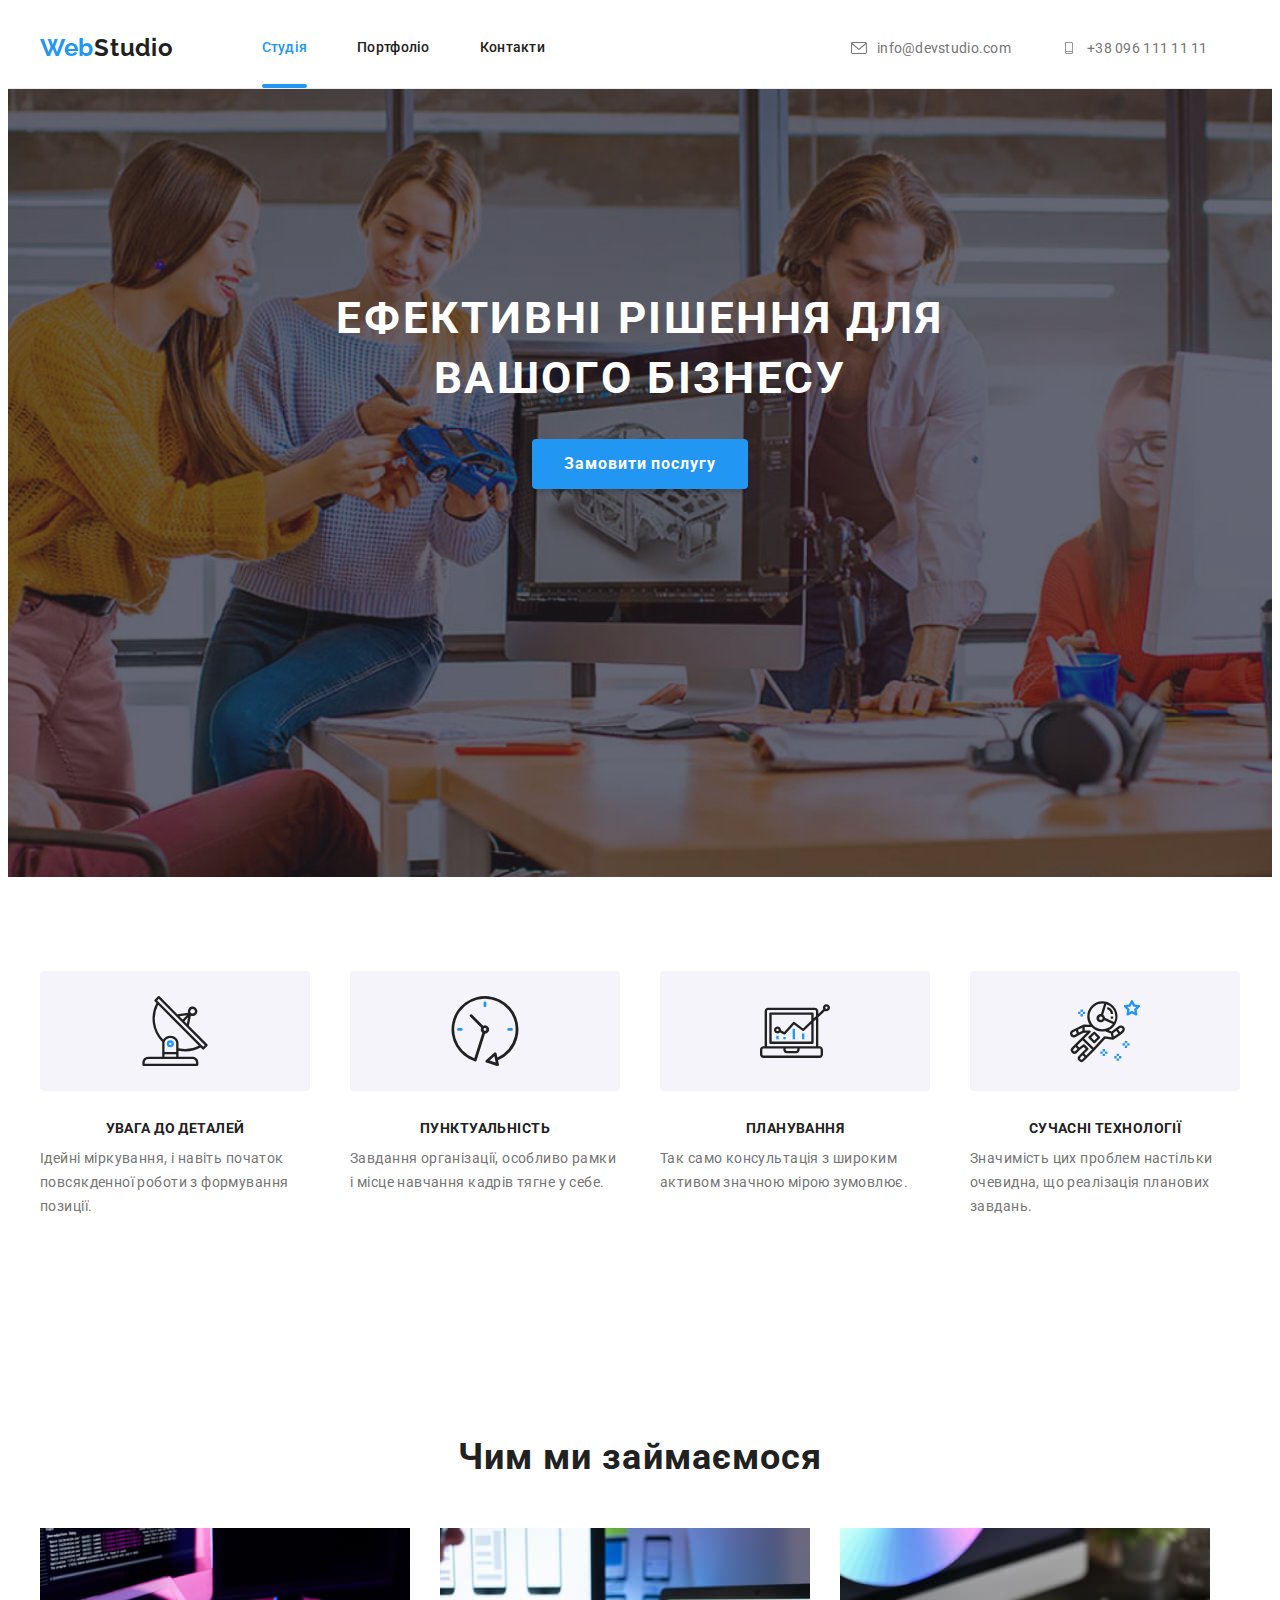
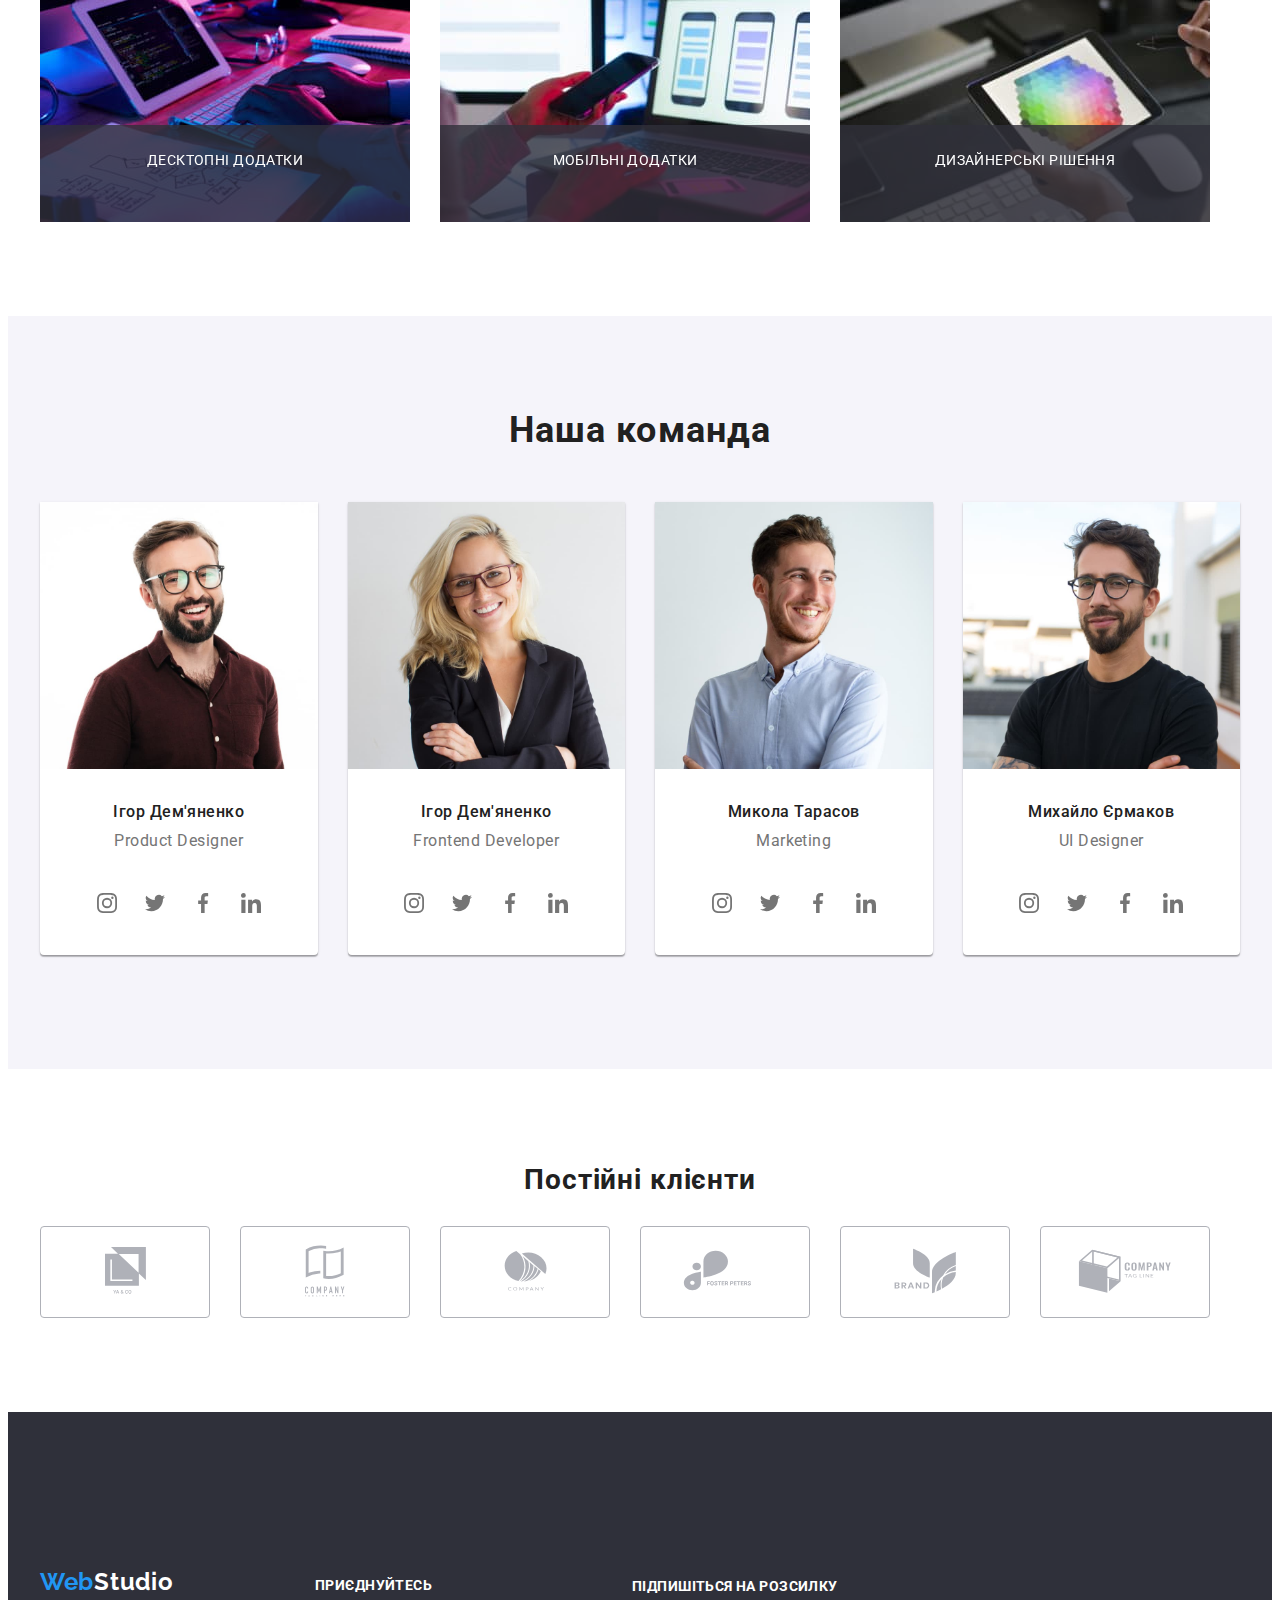
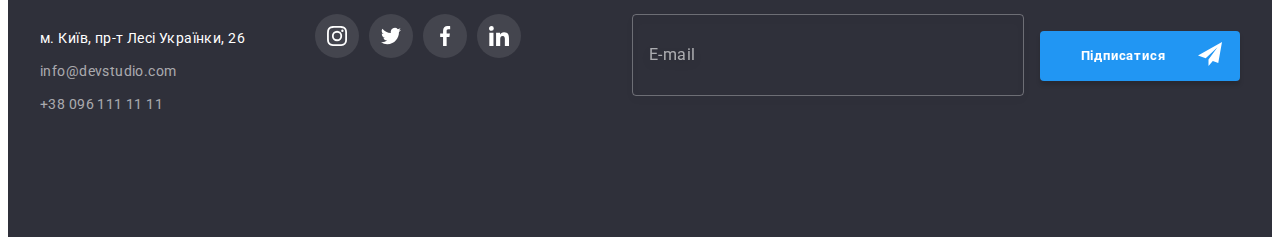
==== index.html @ 5aa911b7 "Add files via upload" ====
<!DOCTYPE html>
<html lang="uk">
  <head>
    <meta charset="UTF-8" />
    <meta http-equiv="X-UA-Compatible" content="IE=edge" />
    <meta name="viewport" content="width=device-width, initial-scale=1.0" />
    <title>WebStudio</title>
    <link
      rel="stylesheet"
      href="https://cdnjs.cloudflare.com/ajax/libs/modern-normalize/1.1.0/modern-normalize.min.css"
      integrity="sha512-wpPYUAdjBVSE4KJnH1VR1HeZfpl1ub8YT/NKx4PuQ5NmX2tKuGu6U/JRp5y+Y8XG2tV+wKQpNHVUX03MfMFn9Q=="
      crossorigin="anonymous"
      referrerpolicy="no-referrer"
    />
    <link rel="stylesheet" href="./css/main.min.css" />
    <link rel="preconnect" href="https://fonts.googleapis.com" />
    <link rel="preconnect" href="https://fonts.gstatic.com" crossorigin />
    <link
      href="https://fonts.googleapis.com/css2?family=Raleway:wght@700&family=Roboto:wght@400;500;700;900&display=swap"
      rel="stylesheet"
    />
  </head>
  <body>
    <!----------------- HEADER ----------------------->
    <header class="header">
      <nav class="container header__nav">
        <a class="header__logo logo" href="#"
          >Web<span class="header__logo--color">Studio</span></a
        >
        <button type="button" class="menu-button js-open-menu">
          <svg class="menu__icon" width="40px" height="40px">
            <use class="icon-menu" href="./images/icons.svg#icon-menu"></use>
          </svg>
        </button>
        <div class="menu-mobile js-menu-container">
          <button type="button" class="menu-button button-cross js-close-menu">
            <svg width="40px" height="40px">
              <use
                class="icon-cross"
                href="./images/icons.svg#icon-cross2"
              ></use>
            </svg>
          </button>
          <ul class="menu-mobile__list">
            <li class="menu-mobile__item">Студія</li>
            <li class="menu-mobile__item">Портфоліо</li>
            <li class="menu-mobile__item">Контакти</li>
          </ul>
          <a class="menu-mobile__link" href="tel:+380961111111"
            >+380961111111</a
          >
          <a class="menu-mobile__link" href="mailto:info@devstudio.com"
            >info@devstudio.com</a
          >
          <ul class="menu-mobile__social-list">
            <li class="menu-mobile__social-item">Instagram</li>
            <li class="menu-mobile__social-item">Twitter</li>
            <li class="menu-mobile__social-item">Facebook</li>
            <li class="menu-mobile__social-item">LinkedIn</li>
          </ul>
        </div>
        <ul class="site-nav__list list">
          <li class="site-nav__item">
            <a
              href="./index.html"
              class="site-nav__link site-nav__link--current"
              >Студія</a
            >
          </li>
          <li class="site-nav__item">
            <a href="./portfolio.html" class="site-nav__link">Портфоліо</a>
          </li>
          <li class="site-nav__item">
            <a href="./contacts.html" class="site-nav__link">Контакти</a>
          </li>
        </ul>
        <ul class="auth-nav__list list">
          <li class="auth-nav__item">
            <a class="auth-nav__link" href="mailto:info@devstudio.com">
              <svg class="auth-nav__icon" width="16px" height="12px">
                <use href="./images/icons.svg#icon-mail"></use>
              </svg>
              info@devstudio.com</a
            >
          </li>
          <li class="auth-nav__item">
            <a class="auth-nav__link" href="tel:+380961111111">
              <svg class="auth-nav__icon" width="10px" height="16px">
                <use href="./images/icons.svg#icon-phone"></use></svg
              >+38 096 111 11 11</a
            >
          </li>
        </ul>
      </nav>
    </header>
    <main>
      <!----------------- HERO ------------------------>
      <section class="hero section">
        <div class="container">
          <div>
            <h1 class="hero__title">Ефективні рішення для вашого бізнесу</h1>
            <button class="hero__button" type="button" data-modal-open>
              Замовити послугу
            </button>
          </div>
          <div class="backdrop is-hidden" data-modal>
            <div class="modal">
              <div class="topic-options">
                <h2 class="topic-options__title">
                  Заліште свої дані, ми вам передзвонимо
                </h2>
                <label class="topic-options__label">
                  Ім'я
                  <input type="text" name="name" class="topic-options__input" />
                  <svg class="topic-options__icon" width="12px" height="12px">
                    <use href="./images/icons.svg#icon-name"></use>
                  </svg>
                </label>

                <label class="topic-options__label">
                  Телефон
                  <input
                    type="text"
                    name="phone"
                    class="topic-options__input"
                  />
                  <svg class="topic-options__icon" width="13px" height="13px">
                    <use href="./images/icons.svg#icon-phone2"></use>
                  </svg>
                </label>

                <label class="topic-options__label">
                  Пошта
                  <input
                    type="text"
                    name="email"
                    class="topic-options__input"
                  />
                  <svg class="topic-options__icon" width="15px" height="12px">
                    <use href="./images/icons.svg#icon-mail2"></use>
                  </svg>
                </label>

                <label class="topic-options__label">
                  Коментар
                  <textarea
                    class="topic-options__input topic-options__textarea"
                    name="comment"
                    id="comment"
                    placeholder="Введіть текст"
                  ></textarea>
                </label>

                <label class="checkbox__label">
                  <input
                    class="checkbox__input"
                    type="checkbox"
                    name="checkbox"
                  />
                  <span class="checkbox__icon"></span>
                  Погоджуюсь з розсилкою та приймаю
                  <a class="checkbox__link" href="#">Умови договору</a></label
                >
                <div class="topic-options__button">
                  <button type="submit" class="topic-options__send">
                    Відправити
                  </button>
                </div>
              </div>
              <button class="topic-options__close-btn" data-modal-close>
                <svg
                  class="topic-options__icon-close"
                  width="11px"
                  height="11px"
                >
                  <use href="./images/icons.svg#icon-cross"></use>
                </svg>
              </button>
            </div>
          </div>
        </div>
      </section>

      <!----------------- FEATURES ----------------------->
      <section class="features section">
        <div class="container">
          <h2 class="features__title--hidden">особливості</h2>

          <ul class="features__list">
            <li class="features__item">
              <div class="features__icon">
                <svg width="70px" height="70px">
                  <use href="./images/icons.svg#icon-antenna"></use>
                </svg>
              </div>
              <h3 class="features__title">УВАГА ДО ДЕТАЛЕЙ</h3>
              <p class="features__text">
                Ідейні міркування, і навіть початок повсякденної роботи з
                формування позиції.
              </p>
            </li>
            <li class="features__item">
              <div class="features__icon">
                <svg width="70px" height="70px">
                  <use href="./images/icons.svg#icon-clock"></use>
                </svg>
              </div>
              <h3 class="features__title">ПУНКТУАЛЬНІСТЬ</h3>
              <p class="features__text">
                Завдання організації, особливо рамки і місце навчання кадрів
                тягне у себе.
              </p>
            </li>
            <li class="features__item">
              <div class="features__icon">
                <svg width="70px" height="70px">
                  <use href="./images/icons.svg#icon-diagram"></use>
                </svg>
              </div>
              <h3 class="features__title">ПЛАНУВАННЯ</h3>
              <p class="features__text">
                Так само консультація з широким активом значною мірою зумовлює.
              </p>
            </li>
            <li class="features__item">
              <div class="features__icon">
                <svg width="70px" height="70px">
                  <use href="./images/icons.svg#icon-astronaut"></use>
                </svg>
              </div>
              <h3 class="features__title">СУЧАСНІ ТЕХНОЛОГІЇ</h3>
              <p class="features__text">
                Значимість цих проблем настільки очевидна, що реалізація
                планових завдань.
              </p>
            </li>
          </ul>
        </div>
      </section>

      <!----------------- WHAT WE DO --------------------->
      <section class="work section">
        <div class="container">
          <h2 class="work__title">Чим ми займаємося</h2>
          <ul class="work__list">
            <li class="work__item">
              <img src="./images/box_1.jpg" alt="планшет" width="370" />
              <p class="work__text">Десктопні додатки</p>
            </li>
            <li class="work__item">
              <img src="./images/box_2.jpg" alt="ноутбук" width="370" />
              <p class="work__text">Мобільні додатки</p>
            </li>
            <li class="work__item">
              <img src="./images/box_3.jpg" alt="айпад" width="370" />
              <p class="work__text">Дизайнерські рішення</p>
            </li>
          </ul>
        </div>
      </section>

      <!----------------- OUR TEAM ----------------------->
      <section class="team section">
        <div class="container">
          <h2 class="team__title">Наша команда</h2>
          <ul class="team__list">
            <li class="team__item">
              <img src="./images/img_1.jpg" alt="чоловік" width="270" />
              <h3 class="team__name">Ігор Дем'яненко</h3>
              <p class="team__profession">Product Designer</p>
              <div class="social-link">
                <button class="social-link__button">
                  <svg class="social-link__icon">
                    <use href="./images/icons.svg#icon-instagram"></use>
                  </svg>
                </button>
                <button class="social-link__button">
                  <svg class="social-link__icon">
                    <use href="./images/icons.svg#icon-twitter"></use>
                  </svg>
                </button>
                <button class="social-link__button">
                  <svg class="social-link__icon">
                    <use href="./images/icons.svg#icon-facebook"></use>
                  </svg>
                </button>
                <button class="social-link__button">
                  <svg class="social-link__icon">
                    <use href="./images/icons.svg#icon-linkedin"></use>
                  </svg>
                </button>
              </div>
            </li>
            <li class="team__item">
              <img src="./images/img_2.jpg" alt="жінка" width="270" />
              <h3 class="team__name">Ігор Дем'яненко</h3>
              <p class="team__profession">Frontend Developer</p>
              <div>
                <button class="social-link__button">
                  <svg class="social-link__icon">
                    <use href="./images/icons.svg#icon-instagram"></use>
                  </svg>
                </button>
                <button class="social-link__button">
                  <svg class="social-link__icon">
                    <use href="./images/icons.svg#icon-twitter"></use>
                  </svg>
                </button>
                <button class="social-link__button">
                  <svg class="social-link__icon">
                    <use href="./images/icons.svg#icon-facebook"></use>
                  </svg>
                </button>
                <button class="social-link__button">
                  <svg class="social-link__icon">
                    <use href="./images/icons.svg#icon-linkedin"></use>
                  </svg>
                </button>
              </div>
            </li>
            <li class="team__item">
              <img src="./images/img_3.jpg" alt="чоловік" width="270" />
              <h3 class="team__name">Микола Тарасов</h3>
              <p class="team__profession">Marketing</p>
              <div>
                <button class="social-link__button">
                  <svg class="social-link__icon">
                    <use href="./images/icons.svg#icon-instagram"></use>
                  </svg>
                </button>
                <button class="social-link__button">
                  <svg class="social-link__icon">
                    <use href="./images/icons.svg#icon-twitter"></use>
                  </svg>
                </button>
                <button class="social-link__button">
                  <svg class="social-link__icon">
                    <use href="./images/icons.svg#icon-facebook"></use>
                  </svg>
                </button>
                <button class="social-link__button">
                  <svg class="social-link__icon">
                    <use href="./images/icons.svg#icon-linkedin"></use>
                  </svg>
                </button>
              </div>
            </li>
            <li class="team__item">
              <img src="./images/img_4.jpg" alt="чоловік" width="270" />
              <h3 class="team__name">Михайло Єрмаков</h3>
              <p class="team__profession">UI Designer</p>
              <div>
                <button class="social-link__button">
                  <svg class="social-link__icon">
                    <use href="./images/icons.svg#icon-instagram"></use>
                  </svg>
                </button>
                <button class="social-link__button">
                  <svg class="social-link__icon">
                    <use href="./images/icons.svg#icon-twitter"></use>
                  </svg>
                </button>
                <button class="social-link__button">
                  <svg class="social-link__icon">
                    <use href="./images/icons.svg#icon-facebook"></use>
                  </svg>
                </button>
                <button class="social-link__button">
                  <svg class="social-link__icon">
                    <use href="./images/icons.svg#icon-linkedin"></use>
                  </svg>
                </button>
              </div>
            </li>
          </ul>
        </div>
      </section>

      <!----------------- CLIENTS ----------------------->

      <section class="clients section">
        <div class="container">
          <h2 class="clients__title">Постійні клієнти</h2>
          <ul class="clients__list">
            <li class="clients__item">
              <button class="clients__button">
                <svg width="41" height="47">
                  <use href="./images/icons.svg#icon-client-1"></use>
                </svg>
              </button>
            </li>
            <li class="clients__item">
              <button class="clients__button">
                <svg class="icon" width="40px" height="52px">
                  <use href="./images/icons.svg#icon-client-2"></use>
                </svg>
              </button>
            </li>
            <li class="clients__item">
              <button class="clients__button">
                <svg class="icon" width="43px" height="41px">
                  <use href="./images/icons.svg#icon-client-3"></use>
                </svg>
              </button>
            </li>
            <li class="clients__item">
              <button class="clients__button">
                <svg class="icon" width="85px" height="41px">
                  <use href="./images/icons.svg#icon-client-4"></use>
                </svg>
              </button>
            </li>
            <li class="clients__item">
              <button class="clients__button">
                <svg class="icon" width="63px" height="46px">
                  <use href="./images/icons.svg#icon-client-5"></use>
                </svg>
              </button>
            </li>
            <li class="clients__item">
              <button class="clients__button">
                <svg class="icon" width="94px" height="44px">
                  <use href="./images/icons.svg#icon-client-6"></use>
                </svg>
              </button>
            </li>
          </ul>
        </div>
      </section>
    </main>
    <!----------------- FOOTER ----------------------->

    <footer class="footer">
      <div class="section container footer">
        <div class="footer__tablet">
          <div class="footer__contact">
            <a href="./index.html" class="footer__logo logo"
              >Web<span class="footer__logo--color">Studio</span></a
            >
            <address>
              <ul class="contact__list">
                <li class="contact__item">
                  <a
                    class="contact__link"
                    href="https://goo.gl/maps/86U5GBCqMfjBJhed8"
                    target="_blank"
                    rel="noopener noreferrer nofollow"
                    >м. Київ, пр-т Лесі Українки, 26</a
                  >
                </li>
                <li class="contact__item">
                  <a
                    class="contact__link contact__link--color"
                    href="mailto:info@devstudio.com"
                    >info@devstudio.com</a
                  >
                </li>
                <li class="contact__item">
                  <a
                    class="contact__link contact__link--color"
                    href="tel:+380961111111"
                    >+38 096 111 11 11</a
                  >
                </li>
              </ul>
            </address>
          </div>
          <div class="social">
            <h3 class="social__title">приєднуйтесь</h3>
            <ul class="social__list">
              <li class="social__item">
                <button class="social__button">
                  <svg class="social__icon" width="20px" height="20px">
                    <use href="./images/icons.svg#icon-instagram"></use>
                  </svg>
                </button>
              </li>
              <li class="social__item">
                <button class="social__button">
                  <svg class="social__icon" width="20px" height="20px">
                    <use href="./images/icons.svg#icon-twitter"></use>
                  </svg>
                </button>
              </li>
              <li class="social__item">
                <button class="social__button">
                  <svg class="social__icon" width="20px" height="20px">
                    <use href="./images/icons.svg#icon-facebook"></use>
                  </svg>
                </button>
              </li>
              <li class="social__item">
                <button class="social__button">
                  <svg class="social__icon" width="20px" height="20px">
                    <use href="./images/icons.svg#icon-linkedin"></use>
                  </svg>
                </button>
              </li>
            </ul>
          </div>
        </div>
        <div class="mailing">
          <h3 class="mailing__title">підпишіться на розсилку</h3>
          <input class="mailing__email" type="email" placeholder="E-mail" />
          <span class="mailing__span">
            <button class="mailing__button" type="submit">Підписатися</button>
            <svg class="mailing__icon" width="24px" height="24px">
              <use href="./images/icons.svg#icon-telegram"></use>
            </svg>
          </span>
        </div>
      </div>
    </footer>
    <script src="./js/modal.js"></script>
    <script src="./js/menu.js"></script>
  </body>
</html>
---- css/main.min.css ----
p,h1,h2,h3,h4,h5,h6{margin:0}ul{margin:0;padding:0;font-style:normal}button{cursor:pointer}body{font-family:"Raleway","Roboto";font-style:normal}a{color:var(--primary-color);text-decoration:none}li{list-style:none}img{width:100%}.container{padding-left:15px;padding-right:15px;margin-left:auto;margin-right:auto}@media screen and (min-width: 480px){.container{width:480px}}@media screen and (min-width: 768px){.container{width:768px}}@media screen and (min-width: 1200px){.container{width:1200px}}.section{padding-top:60px;padding-bottom:60px}@media screen and (min-width: 1200px){.section{padding-top:94px;padding-bottom:94px}}.header{border-bottom:1px solid #ececec}.header__nav{display:flex;align-items:center;justify-content:space-between}.menu-mobile{display:none}.menu-mobile.is-open{display:block;position:absolute;background-color:#fff;top:0;left:0;width:100%;height:796px;padding-top:48px;padding-left:40px}.menu-button{border:0;background-color:#fff}.menu-button:hover,.menu-button:focus{fill:#2196f3}.menu-mobile__list{margin-bottom:302px}.menu-mobile__item{font-family:"Roboto";font-style:normal;font-weight:500;font-size:40px;line-height:47px;margin-bottom:32px;letter-spacing:.02em}.menu-mobile__item:hover,.menu-mobile__item:focus{color:#2196f3}.menu-mobile__link{display:block;font-family:"Roboto";font-style:normal;font-weight:500;font-size:34px;line-height:1.1764705882;letter-spacing:.02em;color:#757575;margin-bottom:32px}.menu-mobile__link:hover,.menu-mobile__link:focus{color:#2196f3}.menu-mobile__social-list{display:flex;justify-content:space-between}.menu-mobile__social-item{font-family:"Roboto";font-style:normal;font-weight:500;font-size:18px;line-height:22px;letter-spacing:.02em;color:#2196f3;padding:10px;border-right:1px solid rgba(33,33,33,.2)}.button-cross{position:absolute;top:20px;right:0}@media screen and (min-width: 768px){.menu-button{display:none}}.logo{margin:0;font-family:"Raleway",sans-serif;font-weight:700;font-size:26px;line-height:1.19;letter-spacing:.03em;color:#2196f3}.header__logo--color{color:#212121}@media screen and (min-width: 768px){.logo{font-size:24px}}.list{display:none}@media screen and (min-width: 768px){.list{display:flex}.site-nav__list{margin-left:88px;margin-right:96px}.site-nav__item{position:relative;font-family:"Roboto",sans-serif;font-weight:500;font-size:14px;line-height:1.14;letter-spacing:.02em;margin-right:50px;padding:32px 0;color:#212121}.site-nav__item:last-child{margin-right:0}.site-nav__link{fill:#757575;transition:color 250ms cubic-bezier(0.4, 0, 0.2, 1),fill 250ms cubic-bezier(0.4, 0, 0.2, 1)}.site-nav__link:hover,.site-nav__link:focus{color:#2196f3;fill:#2196f3}.site-nav__link::after{position:absolute;content:"";bottom:0;left:0;width:100%;height:4px;background:#2196f3;border-radius:2px;transform:scaleX(0);transition:transform 250ms cubic-bezier(0.4, 0, 0.2, 1)}.site-nav__link:hover::after{transform:scaleX(1)}.site-nav__link--current{color:#2196f3}.site-nav__link--current::after{transform:scaleX(1)}}@media screen and (min-width: 1200px){.list{display:flex}.site-nav__item{position:relative;font-family:"Roboto",sans-serif;font-weight:500;font-size:14px;line-height:1.14;letter-spacing:.02em;margin-right:50px;padding:32px 0;color:#212121}.site-nav__item:last-child{margin-right:0}.site-nav__link{fill:#757575;transition:color 250ms cubic-bezier(0.4, 0, 0.2, 1),fill 250ms cubic-bezier(0.4, 0, 0.2, 1)}.site-nav__link:hover,.site-nav__link:focus{color:#2196f3;fill:#2196f3}.site-nav__link::after{position:absolute;content:"";bottom:0;left:0;width:100%;height:4px;background:#2196f3;border-radius:2px;transform:scaleX(0);transition:transform 250ms cubic-bezier(0.4, 0, 0.2, 1)}.site-nav__link:hover::after{transform:scaleX(1)}.site-nav__link--current{color:#2196f3}.site-nav__link--current::after{transform:scaleX(1)}}@media screen and (min-width: 768px){.auth-nav__list{display:block}.auth-nav__link{display:flex;align-items:center;width:100%;font-family:"Roboto",sans-serif;font-size:12px;line-height:16px;letter-spacing:.02em;color:#757575;margin-right:50px;fill:#757575}.auth-nav__link:hover,.auth-nav__link:focus{color:#2196f3;fill:#2196f3;transition:color 250ms cubic-bezier(0.4, 0, 0.2, 1),fill 250ms cubic-bezier(0.4, 0, 0.2, 1)}.auth-nav__icon{width:16px;height:12px;margin-right:10px}}@media screen and (min-width: 1200px){.auth-nav__list{display:flex;margin-left:210px}.auth-nav__link{display:flex;align-items:center;width:100%;font-family:"Roboto",sans-serif;font-size:14px;line-height:16px;letter-spacing:.02em;color:#757575;margin-right:50px;fill:#757575}.auth-nav__link:hover,.auth-nav__link:focus{color:#2196f3;fill:#2196f3;transition:color 250ms cubic-bezier(0.4, 0, 0.2, 1),fill 250ms cubic-bezier(0.4, 0, 0.2, 1)}.auth-nav__icon{width:16px;height:12px;margin-right:10px}}.hero{width:100%;background-repeat:no-repeat;background-size:cover;text-align:center;background-image:linear-gradient(to right, rgba(47, 48, 58, 0.4), rgba(47, 48, 58, 0.4)),url("/images/bcg-mob.jpg")}@media screen and (min-width: 768px){.hero{background-image:linear-gradient(to right, rgba(47, 48, 58, 0.4), rgba(47, 48, 58, 0.4)),url("/images/bcg-tablet.jpg")}}.hero__title{width:360px;font-family:"Roboto",sans-serif;font-size:26px;line-height:1.6153846154;letter-spacing:.06em;text-transform:uppercase;margin:0 auto;padding-top:118px;color:#fff;text-align:center}.hero__button{font-family:"Roboto",sans-serif;font-weight:700;font-size:16px;line-height:1.875;letter-spacing:.06em;border:none;border-radius:4px;padding:10px 24px;margin-top:30px;background-color:#2196f3;color:#fff;box-shadow:0px 4px 4px rgba(0,0,0,.15);cursor:pointer;transition:background-color 250ms var(--timing-function)}.hero__button:hover,.hero__button:focus{background-color:#188ce8}@media screen and (min-width: 1200px){.hero{height:600px;color:#fff;text-align:center;background-repeat:no-repeat;background-position:center;background-image:linear-gradient(to right, rgba(47, 48, 58, 0.4), rgba(47, 48, 58, 0.4)),url("../images/background-img.jpg")}.hero__title{width:696px;font-family:"Roboto",sans-serif;font-size:44px;line-height:1.36;padding-top:106px}.hero__button{font-family:"Roboto",sans-serif;font-weight:700;font-size:16px;line-height:1.87;letter-spacing:.06em;border:none;border-radius:4px;padding:10px 32px;margin-top:30px;background-color:#2196f3;color:#fff;box-shadow:0px 4px 4px rgba(0,0,0,.15);cursor:pointer;transition:background-color 250ms var(--timing-function)}.hero__button:hover,.hero__button:focus{background-color:#188ce8}}.backdrop{display:block;position:fixed;top:0;left:0;width:100%;height:100%;background-color:rgba(0,0,0,.2);opacity:1;transition:opacity 1200ms cubic-bezier(0.4, 0, 0.2, 1)}.backdrop.is-hidden{opacity:0;pointer-events:none}.backdrop.is-hidden .modal{transform:translate(-50%, -50%) scale(0.3)}@media screen and (min-width: 1200px){.backdrop{display:block;position:fixed;top:0;left:0;width:100%;height:100%;background-color:rgba(0,0,0,.2);opacity:1;transition:opacity 1200ms cubic-bezier(0.4, 0, 0.2, 1)}.backdrop.is-hidden{opacity:0;pointer-events:none}.backdrop.is-hidden .modal{transform:translate(-50%, -50%) scale(0.3)}}.modal{position:absolute;top:50%;left:50%;width:450px;padding:40px;background-color:#fff;transform:translate(-50%, -50%) scale(1) rotate(360deg);transition:transform 1200ms cubic-bezier(0.4, 0, 0.2, 1)}.topic-options{display:flex;flex-direction:column}.topic-options__title{font-family:"Roboto";font-weight:700;font-size:20px;line-height:23px;text-align:center;letter-spacing:.03em;color:#212121;margin-bottom:12px}.topic-options__label{position:relative;width:100%;text-align:left;font-family:"Roboto";font-weight:400;font-size:12px;line-height:14px;letter-spacing:.01em;color:#757575;justify-content:left}.topic-options__input{width:100%;height:40px;border:1px solid rgba(33,33,33,.2);border-radius:4px;padding-left:42px;padding-top:12px;padding-bottom:12px;margin-top:4px;margin-bottom:10px}.topic-options__input:hover,.topic-options__input:focus{border:1px solid #2196f3}.topic-options__input:hover+.topic-options__icon,.topic-options__input:focus+.topic-options__icon{fill:#2196f3;transition:background-color 250ms cubic-bezier(0.4, 0, 0.2, 1),fill 250ms cubic-bezier(0.4, 0, 0.2, 1)}.topic-options__icon{position:absolute;top:55%;left:13px;transform:translateY(-50%)}.topic-options__textarea{width:100%;height:120px;resize:none;padding:12px 16px;margin-bottom:20px;font-family:"Roboto";font-style:normal;font-weight:400;font-size:12px;line-height:14px;letter-spacing:.01em}.checkbox__label{display:flex;align-items:center;margin-bottom:30px;padding-left:13px;color:#757575;font-family:"Roboto";font-weight:400;font-size:12px;line-height:14px;letter-spacing:.01em}.checkbox__input{position:absolute;-webkit-appearance:none;-moz-appearance:none;appearance:none;display:inline-block}.checkbox__input:checked+.checkbox__icon{background-color:#2196f3;background-origin:border-box;border-color:#2196f3;transition:background-color 250ms cubic-bezier(0.4, 0, 0.2, 1)}.checkbox__icon{display:inline-block;width:16px;height:15px;background-image:url(../images/icon-check.svg);border:2px solid #2a2a2a;border-radius:2px;margin-right:7px}.checkbox__link{color:#2196f3;-webkit-text-decoration-line:underline;text-decoration-line:underline;margin-left:3px}.topic-options__button{display:flex;justify-content:center}.topic-options__send{background:#2196f3;border-radius:4px;padding:10px 52px;font-family:"Roboto";font-weight:700;font-size:16px;line-height:30px;letter-spacing:.06em;color:#fff;border:none;box-shadow:0px 4px 4px rgba(0,0,0,.15);transition:background-color 250ms cubic-bezier(0.4, 0, 0.2, 1)}.topic-options__send:hover,.topic-options__send:focus{background-color:#188ce8}.topic-options__close-btn{position:absolute;right:8px;top:8px;width:30px;height:30px;border-radius:50%;background:#fff;border:1px solid rgba(0,0,0,.1)}.topic-options__close-btn:hover .topic-options__icon-close{fill:#2196f3}.topic-options__icon-close{fill:#000}.features__title--hidden,.services__title--hidden{position:absolute;width:1px;height:1px;margin:-1px;border:0;padding:0;white-space:nowrap;overflow:hidden}.features__title{font-family:"Roboto",sans-serif;font-size:14px;line-height:1.14;letter-spacing:.03em;text-transform:uppercase;margin-bottom:10px;color:#212121;text-align:center}.features__item{width:100%}.features__item:nth-last-child(1){margin-right:0}.features__text{font-family:"Roboto",sans-serif;font-size:14px;line-height:1.71;letter-spacing:.03em;color:#757575;margin-bottom:30px}.features__icon{display:flex;height:120px;background:#f5f4fa;border-radius:4px;margin-bottom:30px;justify-content:center;align-items:center}@media screen and (min-width: 768px)and (max-width: 1199px){.features__title{text-align:left}.features__list{display:flex;flex-wrap:wrap;gap:30px}.features__item{width:100%;flex-basis:calc((100% - 90px)/2)}}@media screen and (min-width: 1200px){.features__list{display:flex;justify-content:space-between}.features__item{width:270px;margin-right:30px}.features__item:nth-last-child(1){margin-right:0}.features__text{font-family:"Roboto",sans-serif;font-size:14px;line-height:1.71;letter-spacing:.03em;color:#757575}.features__icon{display:flex;height:120px;background:#f5f4fa;border-radius:4px;margin-bottom:30px;justify-content:center;align-items:center}}.work{display:none}@media screen and (min-width: 1200px){.work{display:block;text-align:center}.work__list{display:flex}.work__title{font-family:"Roboto",sans-serif;font-size:36px;line-height:1.16;letter-spacing:.03em;margin-bottom:50px;color:#212121}.work__item{position:relative;display:flex}.work__item:not(:last-child){margin-right:30px}.work__text{position:absolute;width:100%;height:70px;bottom:0;background:rgba(47,48,58,.8);font-family:"Roboto";font-size:14px;line-height:16px;padding-top:27px;letter-spacing:.03em;text-transform:uppercase;color:#fff}}.team{background:#f5f4fa;text-align:center}.team__title{font-family:"Roboto",sans-serif;font-size:28px;line-height:1.1785714286;letter-spacing:.03em;padding-bottom:30px;color:#212121}.team__item{background:#fff;box-shadow:0px 1px 3px rgba(0,0,0,.12),0px 1px 1px rgba(0,0,0,.14),0px 2px 1px rgba(0,0,0,.2);border-radius:0px 0px 4px 4px;margin-bottom:20px}.team__name{font-family:"Roboto",sans-serif;font-weight:500;font-size:16px;line-height:1.18;letter-spacing:.03em;padding-top:30px;color:#212121}.team__profession{font-family:"Roboto",sans-serif;font-size:16px;line-height:1.18;letter-spacing:.03em;padding-top:10px;padding-bottom:30px;color:#757575}.social-link__button{width:44px;height:44px;background-color:inherit;border:none;border-radius:50%;padding:12px;margin-bottom:30px;fill:#757575;transition:background-color 250ms cubic-bezier(0.4, 0, 0.2, 1),fill 250ms cubic-bezier(0.4, 0, 0.2, 1)}.social-link__button:hover{background-color:#2196f3;fill:#fff}.social-link__icon{width:20px;height:20px}@media screen and (min-width: 768px)and (max-width: 1199px){.team__list{display:flex;flex-wrap:wrap;gap:30px}.team__item{width:100%;flex-basis:calc((100% - 60px)/2)}}@media screen and (min-width: 1200px){.team__title{font-family:"Roboto",sans-serif;font-size:36px;line-height:1.16;padding-bottom:50px}.team__list{display:flex}.team__item:not(:last-child){margin-right:30px}}.clients__list{display:flex;flex-wrap:wrap;gap:30px}.clients__title{font-family:"Roboto";font-size:28px;line-height:1.1785714286;text-align:center;letter-spacing:.03em;margin-bottom:30px;color:#212121}.clients__button{width:210px;height:92px;padding:16px 32px;background-color:unset;border:1px solid #afb1b8;border-radius:4px;fill:#afb1b8;transition:border-color 250ms cubic-bezier(0.4, 0, 0.2, 1),fill 250ms cubic-bezier(0.4, 0, 0.2, 1)}.clients__button:hover,.clients__button:focus{fill:#2196f3;border-color:#2196f3}.clients__item{flex-basis:calc((100% - 60px)/2)}@media screen and (min-width: 768px){.clients__item{flex-basis:calc((100% - 90px)/3)}}@media screen and (min-width: 1200px){.clients__button{width:170px}.clients__item{flex-basis:calc((100% - 180px)/6)}}.footer{background-color:#2f303a;text-align:center}.footer__logo--color{color:#fff}@media screen and (min-width: 768px){.footer__tablet{display:flex;flex-wrap:wrap;justify-content:space-between;align-items:baseline}}@media screen and (min-width: 1200px){.footer{display:flex;text-align:left;justify-content:space-between;padding-bottom:30px}.footer__tablet{display:flex}.footer__contact{padding-top:60px}}.contact__list{margin-top:20px;margin-bottom:60px}.contact__item{margin-top:8px}.contact__link{font-family:"Roboto",sans-serif;font-size:14px;line-height:1.71;letter-spacing:.03em;color:#fff;margin-bottom:9px}.contact__link:hover,.contact__link:focus{color:#2196f3}.contact__link--color{color:rgba(255,255,255,.6)}@media screen and (min-width: 1200px){.contact__item:first-child{margin-top:30px}.contact__item:not(:last-child){margin-bottom:9px}}.social__title{font-family:"Roboto";font-size:14px;line-height:1.14;letter-spacing:.03em;margin-bottom:20px;text-transform:uppercase;color:#fff}.social__list{display:flex;justify-content:center;margin-bottom:60px}.social__item:not(:last-child){margin-right:10px}.social__button{border-radius:50%;width:44px;height:44px;border:none;padding:12px;fill:#fff;background:rgba(255,255,255,.1);transition:background-color 250ms cubic-bezier(0.4, 0, 0.2, 1)}.social__button:hover,.social__button:focus{background-color:#2196f3}@media screen and (min-width: 1200px){.social{margin-left:70px;padding-top:72px}.social__button{border-radius:50%;width:44px;height:44px;border:none;padding:12px;fill:#fff;background:rgba(255,255,255,.1);transition:background-color 250ms cubic-bezier(0.4, 0, 0.2, 1)}.social__button:hover,.social__button:focus{background-color:#2196f3}}.mailing__title{font-family:"Roboto";font-size:14px;line-height:16px;letter-spacing:.03em;text-transform:uppercase;color:#fff;margin-bottom:20px}.mailing__email{width:100%;height:50px;padding:15px 16px;border:1px solid rgba(255,255,255,.3);filter:drop-shadow(0px 4px 4px rgba(0, 0, 0, 0.15));border-radius:4px;background-color:inherit;margin-bottom:20px;color:#fff}.mailing__email::-moz-placeholder{font-family:"Roboto";font-size:16px;line-height:1.25;letter-spacing:.03em;color:rgba(255,255,255,.6)}.mailing__email:-ms-input-placeholder{font-family:"Roboto";font-size:16px;line-height:1.25;letter-spacing:.03em;color:rgba(255,255,255,.6)}.mailing__email::placeholder{font-family:"Roboto";font-size:16px;line-height:1.25;letter-spacing:.03em;color:rgba(255,255,255,.6)}.mailing__button{width:200px;background:#2196f3;box-shadow:0px 4px 4px rgba(0,0,0,.15);border-radius:4px;font-family:"Roboto";font-weight:700;line-height:30px;letter-spacing:.06em;color:#fff;margin-left:12px;padding:10px 62px 10px 28px;border:none}.mailing__span{position:relative}.mailing__icon{position:absolute;left:80%;top:50%;transform:translateY(-50%)}@media screen and (min-width: 1200px){.mailing{margin-left:40px;padding-top:72px}.mailing__title{font-family:"Roboto";font-size:14px;line-height:16px;letter-spacing:.03em;text-transform:uppercase;color:#fff;margin-bottom:20px}.mailing__email{width:358px}.mailing__span{position:relative}.mailing__icon{position:absolute;left:80%;top:50%;transform:translateY(-50%)}}@media screen and (min-width: 1200px){.services__list{display:flex;justify-content:center;margin-bottom:50px}.services__item{margin-right:8px}.services__button{font-family:"Roboto",sans-serif;font-size:16px;line-height:1.62;letter-spacing:.03em;padding:6px 25px;background-color:#f5f4fa;border:0;border-radius:4px;cursor:pointer;color:#212121;transition:background-color 250ms cubic-bezier(0.4, 0, 0.2, 1),color 250ms cubic-bezier(0.4, 0, 0.2, 1)}.services__button:hover,.services__button:focus{background-color:#2196f3;color:#fff;box-shadow:0px 3px 1px rgba(0,0,0,.1),0px 1px 2px rgba(0,0,0,.08),0px 2px 2px rgba(0,0,0,.12)}.services__button--current{background-color:#2196f3;color:#fff;box-shadow:0px 3px 1px rgba(0,0,0,.1),0px 1px 2px rgba(0,0,0,.08),0px 2px 2px rgba(0,0,0,.12)}}@media screen and (min-width: 1200px){.gallery__list{display:flex;flex-wrap:wrap;padding-bottom:94px}.gallery__item{margin-right:30px;margin-bottom:30px}.gallery__item:hover{box-shadow:0px 1px 1px rgba(0,0,0,.12),0px 4px 4px rgba(0,0,0,.06),1px 4px 6px rgba(0,0,0,.16)}.gallery__item:nth-child(3n){margin-right:0px}.gallery__overlay{position:relative;display:flex}.gallery__overlay::before{position:absolute;content:"";width:100%;height:100%;background-color:rgba(33,150,243,.9);transform:scaleY(0);transform-origin:bottom;transition:transform 250ms cubic-bezier(0.4, 0, 0.2, 1)}.gallery__text{position:absolute;width:100%;height:100%;left:0;top:0;padding:63px 24px;font-size:18px;line-height:1.5555555556;letter-spacing:.03em;color:#fff;transform:scaleY(0);transform-origin:bottom;transition:transform 250ms cubic-bezier(0.4, 0, 0.2, 1)}.gallery__link:hover .gallery__overlay::before{transform:scaleY(1)}.gallery__link:hover .gallery__text{transform:scaleY(1)}}@media screen and (min-width: 1200px){.cards{border-right:1px solid #eee;border-left:1px solid #eee;border-bottom:1px solid #eee;padding:20px 24px}.card__name{font-family:"Roboto",sans-serif;font-size:18px;line-height:2;letter-spacing:.06em;color:#212121}.card__description{font-family:"Roboto",sans-serif;font-size:16px;line-height:1.88;letter-spacing:.03em;color:#757575}}/*# sourceMappingURL=main.min.css.map */
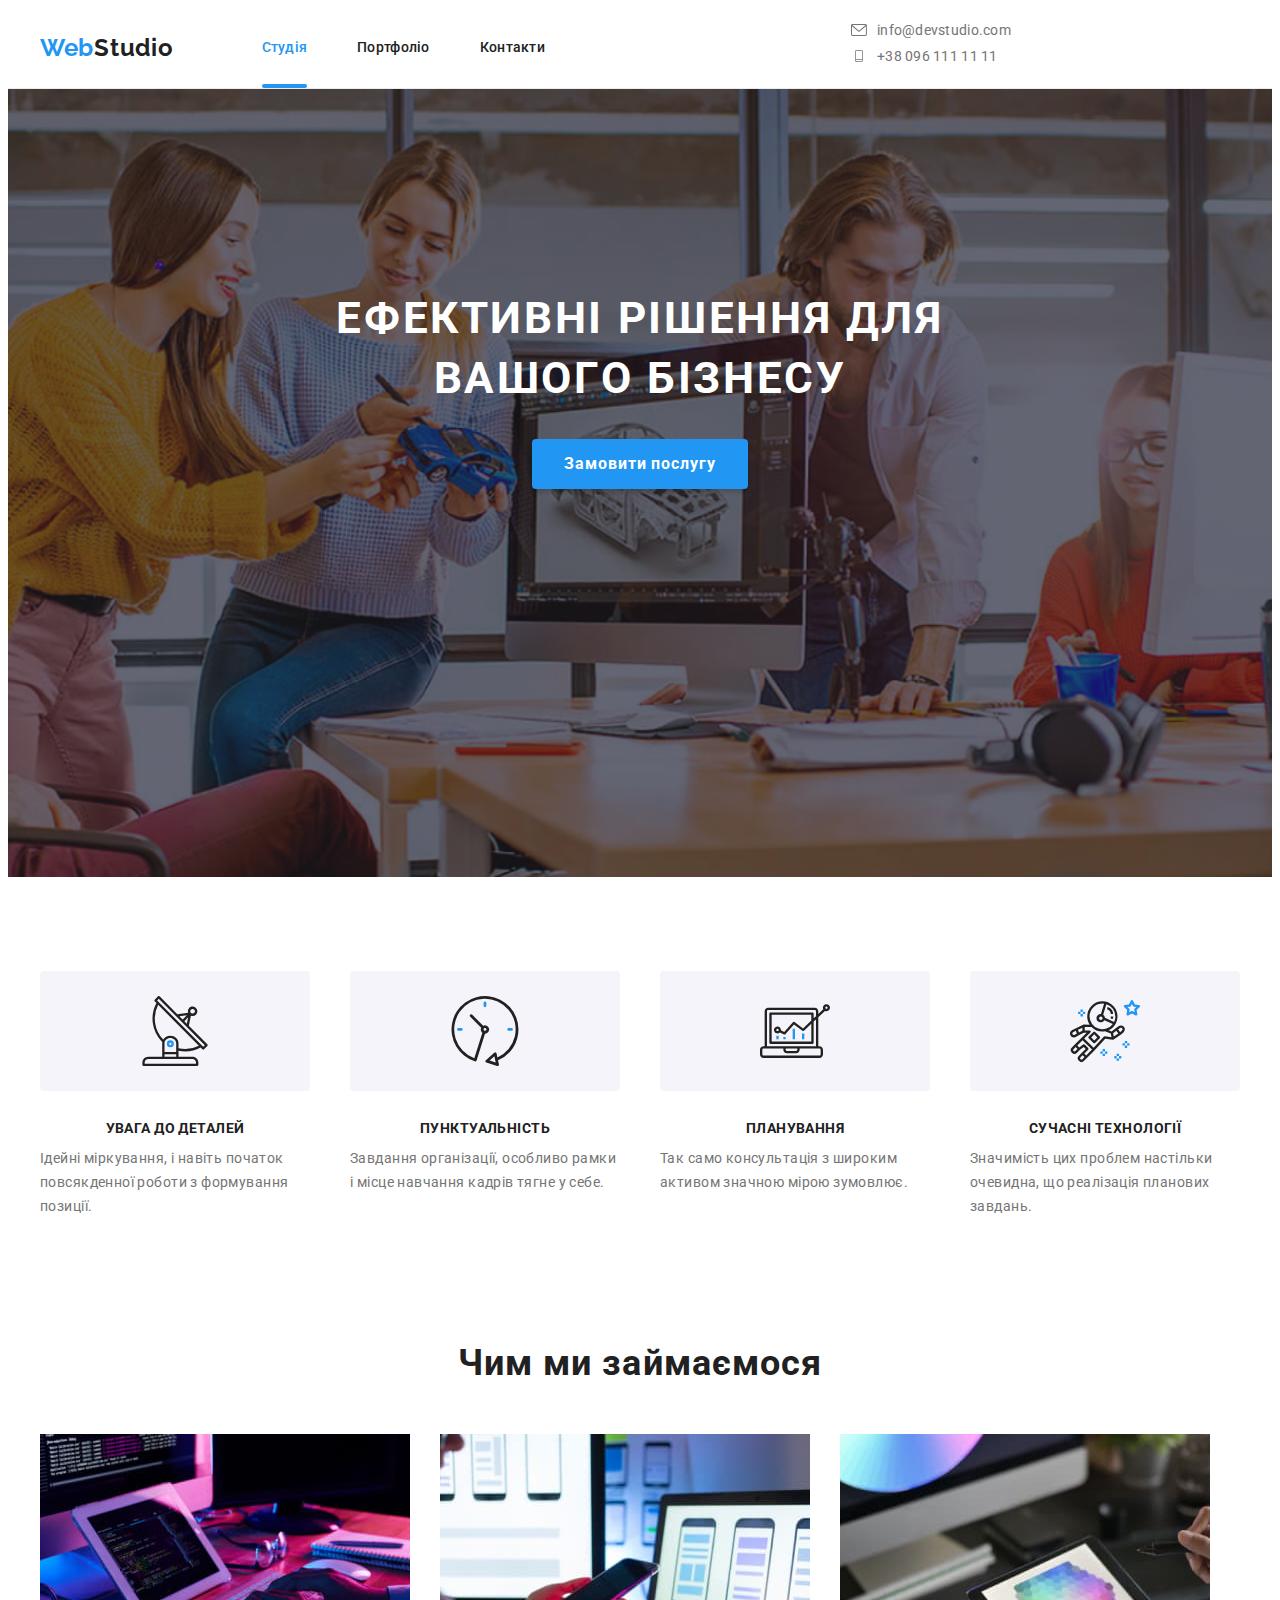
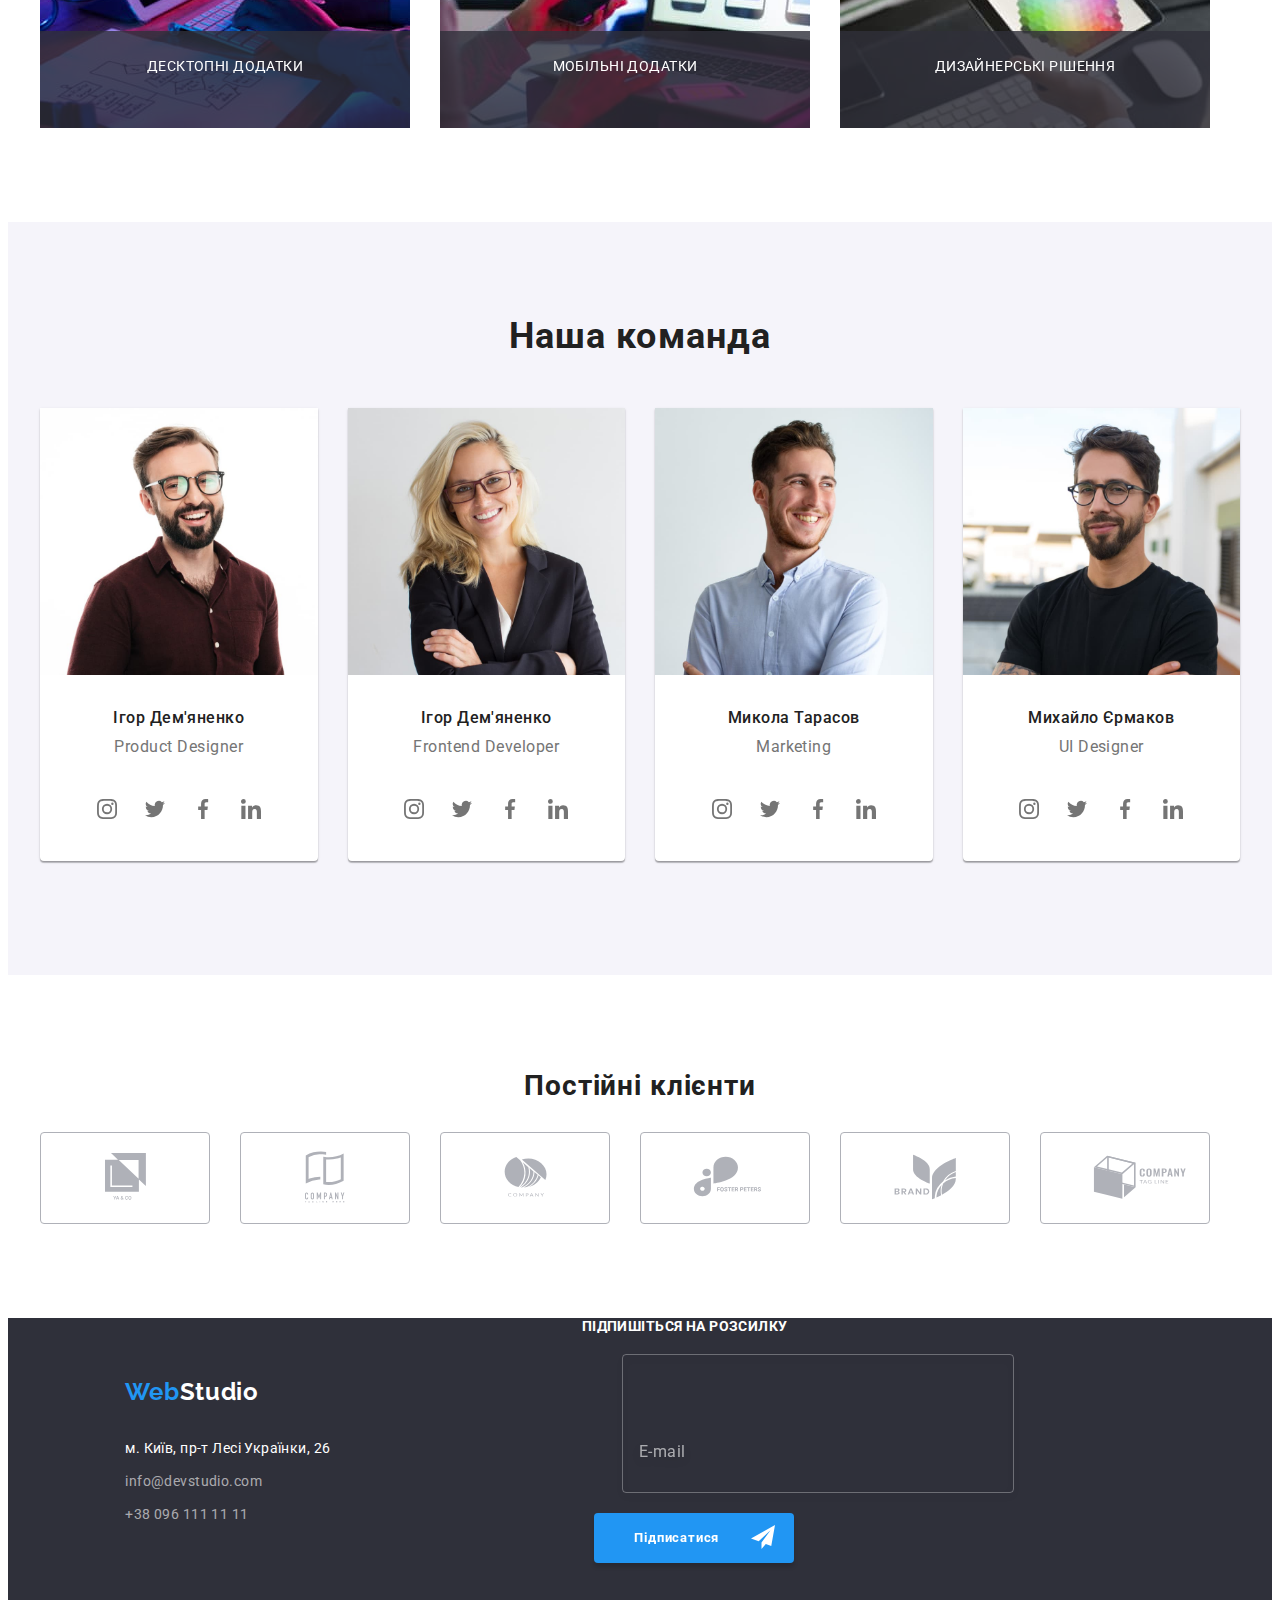
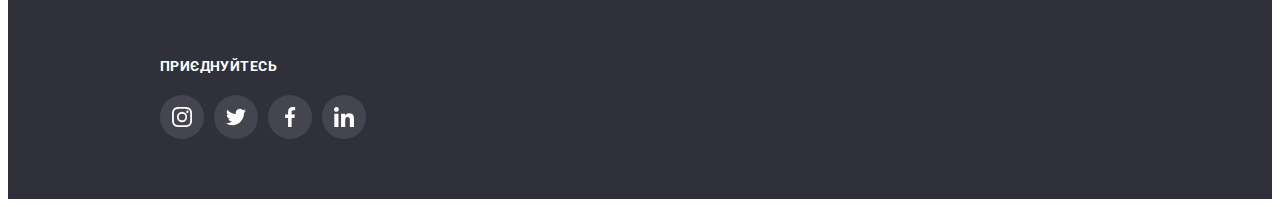
==== commit dcfd93e7: "ready" ====
--- a/index.html
+++ b/index.html
@@ -43,7 +43,7 @@
           </button>
           <ul class="menu-mobile__list">
             <li class="menu-mobile__item">Студія</li>
-            <li class="menu-mobile__item">Портфоліо</li>
+            <li class="menu-mobile__item"><a href="./portfolio.html">Портфоліо</a></li>
             <li class="menu-mobile__item">Контакти</li>
           </ul>
           <a class="menu-mobile__link" href="tel:+380961111111"
@@ -86,9 +86,7 @@
           <li class="auth-nav__item">
             <a class="auth-nav__link" href="tel:+380961111111">
               <svg class="auth-nav__icon" width="10px" height="16px">
-                <use href="./images/icons.svg#icon-phone"></use></svg
-              >+38 096 111 11 11</a
-            >
+                <use href="./images/icons.svg#icon-phone"></use></svg>+38 096 111 11 11</a>
           </li>
         </ul>
       </nav>
--- a/css/main.min.css
+++ b/css/main.min.css
@@ -1 +1 @@
-p,h1,h2,h3,h4,h5,h6{margin:0}ul{margin:0;padding:0;font-style:normal}button{cursor:pointer}body{font-family:"Raleway","Roboto";font-style:normal}a{color:var(--primary-color);text-decoration:none}li{list-style:none}img{width:100%}.container{padding-left:15px;padding-right:15px;margin-left:auto;margin-right:auto}@media screen and (min-width: 480px){.container{width:480px}}@media screen and (min-width: 768px){.container{width:768px}}@media screen and (min-width: 1200px){.container{width:1200px}}.section{padding-top:60px;padding-bottom:60px}@media screen and (min-width: 1200px){.section{padding-top:94px;padding-bottom:94px}}.header{border-bottom:1px solid #ececec}.header__nav{display:flex;align-items:center;justify-content:space-between}.menu-mobile{display:none}.menu-mobile.is-open{display:block;position:absolute;background-color:#fff;top:0;left:0;width:100%;height:796px;padding-top:48px;padding-left:40px}.menu-button{border:0;background-color:#fff}.menu-button:hover,.menu-button:focus{fill:#2196f3}.menu-mobile__list{margin-bottom:302px}.menu-mobile__item{font-family:"Roboto";font-style:normal;font-weight:500;font-size:40px;line-height:47px;margin-bottom:32px;letter-spacing:.02em}.menu-mobile__item:hover,.menu-mobile__item:focus{color:#2196f3}.menu-mobile__link{display:block;font-family:"Roboto";font-style:normal;font-weight:500;font-size:34px;line-height:1.1764705882;letter-spacing:.02em;color:#757575;margin-bottom:32px}.menu-mobile__link:hover,.menu-mobile__link:focus{color:#2196f3}.menu-mobile__social-list{display:flex;justify-content:space-between}.menu-mobile__social-item{font-family:"Roboto";font-style:normal;font-weight:500;font-size:18px;line-height:22px;letter-spacing:.02em;color:#2196f3;padding:10px;border-right:1px solid rgba(33,33,33,.2)}.button-cross{position:absolute;top:20px;right:0}@media screen and (min-width: 768px){.menu-button{display:none}}.logo{margin:0;font-family:"Raleway",sans-serif;font-weight:700;font-size:26px;line-height:1.19;letter-spacing:.03em;color:#2196f3}.header__logo--color{color:#212121}@media screen and (min-width: 768px){.logo{font-size:24px}}.list{display:none}@media screen and (min-width: 768px){.list{display:flex}.site-nav__list{margin-left:88px;margin-right:96px}.site-nav__item{position:relative;font-family:"Roboto",sans-serif;font-weight:500;font-size:14px;line-height:1.14;letter-spacing:.02em;margin-right:50px;padding:32px 0;color:#212121}.site-nav__item:last-child{margin-right:0}.site-nav__link{fill:#757575;transition:color 250ms cubic-bezier(0.4, 0, 0.2, 1),fill 250ms cubic-bezier(0.4, 0, 0.2, 1)}.site-nav__link:hover,.site-nav__link:focus{color:#2196f3;fill:#2196f3}.site-nav__link::after{position:absolute;content:"";bottom:0;left:0;width:100%;height:4px;background:#2196f3;border-radius:2px;transform:scaleX(0);transition:transform 250ms cubic-bezier(0.4, 0, 0.2, 1)}.site-nav__link:hover::after{transform:scaleX(1)}.site-nav__link--current{color:#2196f3}.site-nav__link--current::after{transform:scaleX(1)}}@media screen and (min-width: 1200px){.list{display:flex}.site-nav__item{position:relative;font-family:"Roboto",sans-serif;font-weight:500;font-size:14px;line-height:1.14;letter-spacing:.02em;margin-right:50px;padding:32px 0;color:#212121}.site-nav__item:last-child{margin-right:0}.site-nav__link{fill:#757575;transition:color 250ms cubic-bezier(0.4, 0, 0.2, 1),fill 250ms cubic-bezier(0.4, 0, 0.2, 1)}.site-nav__link:hover,.site-nav__link:focus{color:#2196f3;fill:#2196f3}.site-nav__link::after{position:absolute;content:"";bottom:0;left:0;width:100%;height:4px;background:#2196f3;border-radius:2px;transform:scaleX(0);transition:transform 250ms cubic-bezier(0.4, 0, 0.2, 1)}.site-nav__link:hover::after{transform:scaleX(1)}.site-nav__link--current{color:#2196f3}.site-nav__link--current::after{transform:scaleX(1)}}@media screen and (min-width: 768px){.auth-nav__list{display:block}.auth-nav__link{display:flex;align-items:center;width:100%;font-family:"Roboto",sans-serif;font-size:12px;line-height:16px;letter-spacing:.02em;color:#757575;margin-right:50px;fill:#757575}.auth-nav__link:hover,.auth-nav__link:focus{color:#2196f3;fill:#2196f3;transition:color 250ms cubic-bezier(0.4, 0, 0.2, 1),fill 250ms cubic-bezier(0.4, 0, 0.2, 1)}.auth-nav__icon{width:16px;height:12px;margin-right:10px}}@media screen and (min-width: 1200px){.auth-nav__list{display:flex;margin-left:210px}.auth-nav__link{display:flex;align-items:center;width:100%;font-family:"Roboto",sans-serif;font-size:14px;line-height:16px;letter-spacing:.02em;color:#757575;margin-right:50px;fill:#757575}.auth-nav__link:hover,.auth-nav__link:focus{color:#2196f3;fill:#2196f3;transition:color 250ms cubic-bezier(0.4, 0, 0.2, 1),fill 250ms cubic-bezier(0.4, 0, 0.2, 1)}.auth-nav__icon{width:16px;height:12px;margin-right:10px}}.hero{width:100%;background-repeat:no-repeat;background-size:cover;text-align:center;background-image:linear-gradient(to right, rgba(47, 48, 58, 0.4), rgba(47, 48, 58, 0.4)),url("/images/bcg-mob.jpg")}@media screen and (min-width: 768px){.hero{background-image:linear-gradient(to right, rgba(47, 48, 58, 0.4), rgba(47, 48, 58, 0.4)),url("/images/bcg-tablet.jpg")}}.hero__title{width:360px;font-family:"Roboto",sans-serif;font-size:26px;line-height:1.6153846154;letter-spacing:.06em;text-transform:uppercase;margin:0 auto;padding-top:118px;color:#fff;text-align:center}.hero__button{font-family:"Roboto",sans-serif;font-weight:700;font-size:16px;line-height:1.875;letter-spacing:.06em;border:none;border-radius:4px;padding:10px 24px;margin-top:30px;background-color:#2196f3;color:#fff;box-shadow:0px 4px 4px rgba(0,0,0,.15);cursor:pointer;transition:background-color 250ms var(--timing-function)}.hero__button:hover,.hero__button:focus{background-color:#188ce8}@media screen and (min-width: 1200px){.hero{height:600px;color:#fff;text-align:center;background-repeat:no-repeat;background-position:center;background-image:linear-gradient(to right, rgba(47, 48, 58, 0.4), rgba(47, 48, 58, 0.4)),url("../images/background-img.jpg")}.hero__title{width:696px;font-family:"Roboto",sans-serif;font-size:44px;line-height:1.36;padding-top:106px}.hero__button{font-family:"Roboto",sans-serif;font-weight:700;font-size:16px;line-height:1.87;letter-spacing:.06em;border:none;border-radius:4px;padding:10px 32px;margin-top:30px;background-color:#2196f3;color:#fff;box-shadow:0px 4px 4px rgba(0,0,0,.15);cursor:pointer;transition:background-color 250ms var(--timing-function)}.hero__button:hover,.hero__button:focus{background-color:#188ce8}}.backdrop{display:block;position:fixed;top:0;left:0;width:100%;height:100%;background-color:rgba(0,0,0,.2);opacity:1;transition:opacity 1200ms cubic-bezier(0.4, 0, 0.2, 1)}.backdrop.is-hidden{opacity:0;pointer-events:none}.backdrop.is-hidden .modal{transform:translate(-50%, -50%) scale(0.3)}@media screen and (min-width: 1200px){.backdrop{display:block;position:fixed;top:0;left:0;width:100%;height:100%;background-color:rgba(0,0,0,.2);opacity:1;transition:opacity 1200ms cubic-bezier(0.4, 0, 0.2, 1)}.backdrop.is-hidden{opacity:0;pointer-events:none}.backdrop.is-hidden .modal{transform:translate(-50%, -50%) scale(0.3)}}.modal{position:absolute;top:50%;left:50%;width:450px;padding:40px;background-color:#fff;transform:translate(-50%, -50%) scale(1) rotate(360deg);transition:transform 1200ms cubic-bezier(0.4, 0, 0.2, 1)}.topic-options{display:flex;flex-direction:column}.topic-options__title{font-family:"Roboto";font-weight:700;font-size:20px;line-height:23px;text-align:center;letter-spacing:.03em;color:#212121;margin-bottom:12px}.topic-options__label{position:relative;width:100%;text-align:left;font-family:"Roboto";font-weight:400;font-size:12px;line-height:14px;letter-spacing:.01em;color:#757575;justify-content:left}.topic-options__input{width:100%;height:40px;border:1px solid rgba(33,33,33,.2);border-radius:4px;padding-left:42px;padding-top:12px;padding-bottom:12px;margin-top:4px;margin-bottom:10px}.topic-options__input:hover,.topic-options__input:focus{border:1px solid #2196f3}.topic-options__input:hover+.topic-options__icon,.topic-options__input:focus+.topic-options__icon{fill:#2196f3;transition:background-color 250ms cubic-bezier(0.4, 0, 0.2, 1),fill 250ms cubic-bezier(0.4, 0, 0.2, 1)}.topic-options__icon{position:absolute;top:55%;left:13px;transform:translateY(-50%)}.topic-options__textarea{width:100%;height:120px;resize:none;padding:12px 16px;margin-bottom:20px;font-family:"Roboto";font-style:normal;font-weight:400;font-size:12px;line-height:14px;letter-spacing:.01em}.checkbox__label{display:flex;align-items:center;margin-bottom:30px;padding-left:13px;color:#757575;font-family:"Roboto";font-weight:400;font-size:12px;line-height:14px;letter-spacing:.01em}.checkbox__input{position:absolute;-webkit-appearance:none;-moz-appearance:none;appearance:none;display:inline-block}.checkbox__input:checked+.checkbox__icon{background-color:#2196f3;background-origin:border-box;border-color:#2196f3;transition:background-color 250ms cubic-bezier(0.4, 0, 0.2, 1)}.checkbox__icon{display:inline-block;width:16px;height:15px;background-image:url(../images/icon-check.svg);border:2px solid #2a2a2a;border-radius:2px;margin-right:7px}.checkbox__link{color:#2196f3;-webkit-text-decoration-line:underline;text-decoration-line:underline;margin-left:3px}.topic-options__button{display:flex;justify-content:center}.topic-options__send{background:#2196f3;border-radius:4px;padding:10px 52px;font-family:"Roboto";font-weight:700;font-size:16px;line-height:30px;letter-spacing:.06em;color:#fff;border:none;box-shadow:0px 4px 4px rgba(0,0,0,.15);transition:background-color 250ms cubic-bezier(0.4, 0, 0.2, 1)}.topic-options__send:hover,.topic-options__send:focus{background-color:#188ce8}.topic-options__close-btn{position:absolute;right:8px;top:8px;width:30px;height:30px;border-radius:50%;background:#fff;border:1px solid rgba(0,0,0,.1)}.topic-options__close-btn:hover .topic-options__icon-close{fill:#2196f3}.topic-options__icon-close{fill:#000}.features__title--hidden,.services__title--hidden{position:absolute;width:1px;height:1px;margin:-1px;border:0;padding:0;white-space:nowrap;overflow:hidden}.features__title{font-family:"Roboto",sans-serif;font-size:14px;line-height:1.14;letter-spacing:.03em;text-transform:uppercase;margin-bottom:10px;color:#212121;text-align:center}.features__item{width:100%}.features__item:nth-last-child(1){margin-right:0}.features__text{font-family:"Roboto",sans-serif;font-size:14px;line-height:1.71;letter-spacing:.03em;color:#757575;margin-bottom:30px}.features__icon{display:flex;height:120px;background:#f5f4fa;border-radius:4px;margin-bottom:30px;justify-content:center;align-items:center}@media screen and (min-width: 768px)and (max-width: 1199px){.features__title{text-align:left}.features__list{display:flex;flex-wrap:wrap;gap:30px}.features__item{width:100%;flex-basis:calc((100% - 90px)/2)}}@media screen and (min-width: 1200px){.features__list{display:flex;justify-content:space-between}.features__item{width:270px;margin-right:30px}.features__item:nth-last-child(1){margin-right:0}.features__text{font-family:"Roboto",sans-serif;font-size:14px;line-height:1.71;letter-spacing:.03em;color:#757575}.features__icon{display:flex;height:120px;background:#f5f4fa;border-radius:4px;margin-bottom:30px;justify-content:center;align-items:center}}.work{display:none}@media screen and (min-width: 1200px){.work{display:block;text-align:center}.work__list{display:flex}.work__title{font-family:"Roboto",sans-serif;font-size:36px;line-height:1.16;letter-spacing:.03em;margin-bottom:50px;color:#212121}.work__item{position:relative;display:flex}.work__item:not(:last-child){margin-right:30px}.work__text{position:absolute;width:100%;height:70px;bottom:0;background:rgba(47,48,58,.8);font-family:"Roboto";font-size:14px;line-height:16px;padding-top:27px;letter-spacing:.03em;text-transform:uppercase;color:#fff}}.team{background:#f5f4fa;text-align:center}.team__title{font-family:"Roboto",sans-serif;font-size:28px;line-height:1.1785714286;letter-spacing:.03em;padding-bottom:30px;color:#212121}.team__item{background:#fff;box-shadow:0px 1px 3px rgba(0,0,0,.12),0px 1px 1px rgba(0,0,0,.14),0px 2px 1px rgba(0,0,0,.2);border-radius:0px 0px 4px 4px;margin-bottom:20px}.team__name{font-family:"Roboto",sans-serif;font-weight:500;font-size:16px;line-height:1.18;letter-spacing:.03em;padding-top:30px;color:#212121}.team__profession{font-family:"Roboto",sans-serif;font-size:16px;line-height:1.18;letter-spacing:.03em;padding-top:10px;padding-bottom:30px;color:#757575}.social-link__button{width:44px;height:44px;background-color:inherit;border:none;border-radius:50%;padding:12px;margin-bottom:30px;fill:#757575;transition:background-color 250ms cubic-bezier(0.4, 0, 0.2, 1),fill 250ms cubic-bezier(0.4, 0, 0.2, 1)}.social-link__button:hover{background-color:#2196f3;fill:#fff}.social-link__icon{width:20px;height:20px}@media screen and (min-width: 768px)and (max-width: 1199px){.team__list{display:flex;flex-wrap:wrap;gap:30px}.team__item{width:100%;flex-basis:calc((100% - 60px)/2)}}@media screen and (min-width: 1200px){.team__title{font-family:"Roboto",sans-serif;font-size:36px;line-height:1.16;padding-bottom:50px}.team__list{display:flex}.team__item:not(:last-child){margin-right:30px}}.clients__list{display:flex;flex-wrap:wrap;gap:30px}.clients__title{font-family:"Roboto";font-size:28px;line-height:1.1785714286;text-align:center;letter-spacing:.03em;margin-bottom:30px;color:#212121}.clients__button{width:210px;height:92px;padding:16px 32px;background-color:unset;border:1px solid #afb1b8;border-radius:4px;fill:#afb1b8;transition:border-color 250ms cubic-bezier(0.4, 0, 0.2, 1),fill 250ms cubic-bezier(0.4, 0, 0.2, 1)}.clients__button:hover,.clients__button:focus{fill:#2196f3;border-color:#2196f3}.clients__item{flex-basis:calc((100% - 60px)/2)}@media screen and (min-width: 768px){.clients__item{flex-basis:calc((100% - 90px)/3)}}@media screen and (min-width: 1200px){.clients__button{width:170px}.clients__item{flex-basis:calc((100% - 180px)/6)}}.footer{background-color:#2f303a;text-align:center}.footer__logo--color{color:#fff}@media screen and (min-width: 768px){.footer__tablet{display:flex;flex-wrap:wrap;justify-content:space-between;align-items:baseline}}@media screen and (min-width: 1200px){.footer{display:flex;text-align:left;justify-content:space-between;padding-bottom:30px}.footer__tablet{display:flex}.footer__contact{padding-top:60px}}.contact__list{margin-top:20px;margin-bottom:60px}.contact__item{margin-top:8px}.contact__link{font-family:"Roboto",sans-serif;font-size:14px;line-height:1.71;letter-spacing:.03em;color:#fff;margin-bottom:9px}.contact__link:hover,.contact__link:focus{color:#2196f3}.contact__link--color{color:rgba(255,255,255,.6)}@media screen and (min-width: 1200px){.contact__item:first-child{margin-top:30px}.contact__item:not(:last-child){margin-bottom:9px}}.social__title{font-family:"Roboto";font-size:14px;line-height:1.14;letter-spacing:.03em;margin-bottom:20px;text-transform:uppercase;color:#fff}.social__list{display:flex;justify-content:center;margin-bottom:60px}.social__item:not(:last-child){margin-right:10px}.social__button{border-radius:50%;width:44px;height:44px;border:none;padding:12px;fill:#fff;background:rgba(255,255,255,.1);transition:background-color 250ms cubic-bezier(0.4, 0, 0.2, 1)}.social__button:hover,.social__button:focus{background-color:#2196f3}@media screen and (min-width: 1200px){.social{margin-left:70px;padding-top:72px}.social__button{border-radius:50%;width:44px;height:44px;border:none;padding:12px;fill:#fff;background:rgba(255,255,255,.1);transition:background-color 250ms cubic-bezier(0.4, 0, 0.2, 1)}.social__button:hover,.social__button:focus{background-color:#2196f3}}.mailing__title{font-family:"Roboto";font-size:14px;line-height:16px;letter-spacing:.03em;text-transform:uppercase;color:#fff;margin-bottom:20px}.mailing__email{width:100%;height:50px;padding:15px 16px;border:1px solid rgba(255,255,255,.3);filter:drop-shadow(0px 4px 4px rgba(0, 0, 0, 0.15));border-radius:4px;background-color:inherit;margin-bottom:20px;color:#fff}.mailing__email::-moz-placeholder{font-family:"Roboto";font-size:16px;line-height:1.25;letter-spacing:.03em;color:rgba(255,255,255,.6)}.mailing__email:-ms-input-placeholder{font-family:"Roboto";font-size:16px;line-height:1.25;letter-spacing:.03em;color:rgba(255,255,255,.6)}.mailing__email::placeholder{font-family:"Roboto";font-size:16px;line-height:1.25;letter-spacing:.03em;color:rgba(255,255,255,.6)}.mailing__button{width:200px;background:#2196f3;box-shadow:0px 4px 4px rgba(0,0,0,.15);border-radius:4px;font-family:"Roboto";font-weight:700;line-height:30px;letter-spacing:.06em;color:#fff;margin-left:12px;padding:10px 62px 10px 28px;border:none}.mailing__span{position:relative}.mailing__icon{position:absolute;left:80%;top:50%;transform:translateY(-50%)}@media screen and (min-width: 1200px){.mailing{margin-left:40px;padding-top:72px}.mailing__title{font-family:"Roboto";font-size:14px;line-height:16px;letter-spacing:.03em;text-transform:uppercase;color:#fff;margin-bottom:20px}.mailing__email{width:358px}.mailing__span{position:relative}.mailing__icon{position:absolute;left:80%;top:50%;transform:translateY(-50%)}}@media screen and (min-width: 1200px){.services__list{display:flex;justify-content:center;margin-bottom:50px}.services__item{margin-right:8px}.services__button{font-family:"Roboto",sans-serif;font-size:16px;line-height:1.62;letter-spacing:.03em;padding:6px 25px;background-color:#f5f4fa;border:0;border-radius:4px;cursor:pointer;color:#212121;transition:background-color 250ms cubic-bezier(0.4, 0, 0.2, 1),color 250ms cubic-bezier(0.4, 0, 0.2, 1)}.services__button:hover,.services__button:focus{background-color:#2196f3;color:#fff;box-shadow:0px 3px 1px rgba(0,0,0,.1),0px 1px 2px rgba(0,0,0,.08),0px 2px 2px rgba(0,0,0,.12)}.services__button--current{background-color:#2196f3;color:#fff;box-shadow:0px 3px 1px rgba(0,0,0,.1),0px 1px 2px rgba(0,0,0,.08),0px 2px 2px rgba(0,0,0,.12)}}@media screen and (min-width: 1200px){.gallery__list{display:flex;flex-wrap:wrap;padding-bottom:94px}.gallery__item{margin-right:30px;margin-bottom:30px}.gallery__item:hover{box-shadow:0px 1px 1px rgba(0,0,0,.12),0px 4px 4px rgba(0,0,0,.06),1px 4px 6px rgba(0,0,0,.16)}.gallery__item:nth-child(3n){margin-right:0px}.gallery__overlay{position:relative;display:flex}.gallery__overlay::before{position:absolute;content:"";width:100%;height:100%;background-color:rgba(33,150,243,.9);transform:scaleY(0);transform-origin:bottom;transition:transform 250ms cubic-bezier(0.4, 0, 0.2, 1)}.gallery__text{position:absolute;width:100%;height:100%;left:0;top:0;padding:63px 24px;font-size:18px;line-height:1.5555555556;letter-spacing:.03em;color:#fff;transform:scaleY(0);transform-origin:bottom;transition:transform 250ms cubic-bezier(0.4, 0, 0.2, 1)}.gallery__link:hover .gallery__overlay::before{transform:scaleY(1)}.gallery__link:hover .gallery__text{transform:scaleY(1)}}@media screen and (min-width: 1200px){.cards{border-right:1px solid #eee;border-left:1px solid #eee;border-bottom:1px solid #eee;padding:20px 24px}.card__name{font-family:"Roboto",sans-serif;font-size:18px;line-height:2;letter-spacing:.06em;color:#212121}.card__description{font-family:"Roboto",sans-serif;font-size:16px;line-height:1.88;letter-spacing:.03em;color:#757575}}/*# sourceMappingURL=main.min.css.map */+p,h1,h2,h3,h4,h5,h6{margin:0}ul{margin:0;padding:0;font-style:normal}button{cursor:pointer}body{font-family:"Raleway","Roboto";font-style:normal}a{color:var(--primary-color);text-decoration:none}li{list-style:none}img{width:100%}.container{padding-left:15px;padding-right:15px;margin-left:auto;margin-right:auto}@media screen and (min-width: 480px){.container{width:480px}}@media screen and (min-width: 768px){.container{width:768px}}@media screen and (min-width: 1200px){.container{width:1200px}}.section{padding-top:60px;padding-bottom:60px}@media screen and (min-width: 1200px){.section{padding-top:94px;padding-bottom:94px}}.header{border-bottom:1px solid #ececec}.header__nav{display:flex;align-items:center;justify-content:space-between}.menu-mobile{display:none}.menu-mobile.is-open{display:block;background-color:#fff;top:0;left:0;width:100%;height:100%;padding:40px;z-index:1;position:fixed}.menu-button{border:0;background-color:#fff}.menu-button:hover,.menu-button:focus{fill:#2196f3}.menu-mobile__list{margin-bottom:200px}.menu-mobile__item{font-family:"Roboto";font-style:normal;font-weight:500;font-size:40px;line-height:47px;margin-bottom:32px;letter-spacing:.02em}.menu-mobile__item:hover,.menu-mobile__item:focus{color:#2196f3}.menu-mobile__link{display:block;font-family:"Roboto";font-style:normal;font-weight:500;font-size:34px;line-height:1.1764705882;letter-spacing:.02em;color:#757575;margin-bottom:32px}.menu-mobile__link:hover,.menu-mobile__link:focus{color:#2196f3}.menu-mobile__social-list{display:flex;justify-content:space-between}.menu-mobile__social-item{font-family:"Roboto";font-style:normal;font-weight:500;font-size:18px;line-height:22px;letter-spacing:.02em;color:#2196f3;padding:10px;border-right:1px solid rgba(33,33,33,.2)}.button-cross{position:absolute;top:20px;right:0}@media screen and (min-width: 768px){.menu-button{display:none}}.logo{margin:0;font-family:"Raleway",sans-serif;font-weight:700;font-size:26px;line-height:1.19;letter-spacing:.03em;color:#2196f3}.header__logo--color{color:#212121}@media screen and (min-width: 768px){.logo{font-size:24px}}.list{display:none}@media screen and (min-width: 768px){.list{display:flex}.site-nav__list{margin-left:88px;margin-right:96px}.site-nav__item{position:relative;font-family:"Roboto",sans-serif;font-weight:500;font-size:14px;line-height:1.14;letter-spacing:.02em;margin-right:50px;padding:32px 0;color:#212121}.site-nav__item:last-child{margin-right:0}.site-nav__link{fill:#757575;transition:color 250ms cubic-bezier(0.4, 0, 0.2, 1),fill 250ms cubic-bezier(0.4, 0, 0.2, 1)}.site-nav__link:hover,.site-nav__link:focus{color:#2196f3;fill:#2196f3}.site-nav__link::after{position:absolute;content:"";bottom:0;left:0;width:100%;height:4px;background:#2196f3;border-radius:2px;transform:scaleX(0);transition:transform 250ms cubic-bezier(0.4, 0, 0.2, 1)}.site-nav__link:hover::after{transform:scaleX(1)}.site-nav__link--current{color:#2196f3}.site-nav__link--current::after{transform:scaleX(1)}}@media screen and (min-width: 1200px){.list{display:flex}.site-nav__item{position:relative;font-family:"Roboto",sans-serif;font-weight:500;font-size:14px;line-height:1.14;letter-spacing:.02em;margin-right:50px;padding:32px 0;color:#212121}.site-nav__item:last-child{margin-right:0}.site-nav__link{fill:#757575;transition:color 250ms cubic-bezier(0.4, 0, 0.2, 1),fill 250ms cubic-bezier(0.4, 0, 0.2, 1)}.site-nav__link:hover,.site-nav__link:focus{color:#2196f3;fill:#2196f3}.site-nav__link::after{position:absolute;content:"";bottom:0;left:0;width:100%;height:4px;background:#2196f3;border-radius:2px;transform:scaleX(0);transition:transform 250ms cubic-bezier(0.4, 0, 0.2, 1)}.site-nav__link:hover::after{transform:scaleX(1)}.site-nav__link--current{color:#2196f3}.site-nav__link--current::after{transform:scaleX(1)}}@media screen and (min-width: 768px){.auth-nav__list{display:flex;flex-wrap:wrap}.auth-nav__item{margin-bottom:10px}.auth-nav__link{display:flex;align-items:center;width:100%;font-family:"Roboto",sans-serif;font-size:12px;line-height:16px;letter-spacing:.02em;color:#757575;margin-right:50px;fill:#757575}.auth-nav__link:hover,.auth-nav__link:focus{color:#2196f3;fill:#2196f3;transition:color 250ms cubic-bezier(0.4, 0, 0.2, 1),fill 250ms cubic-bezier(0.4, 0, 0.2, 1)}.auth-nav__icon{width:16px;height:16px;margin-right:10px}}@media screen and (min-width: 1200px){.auth-nav__list{display:flex;margin-left:210px}.auth-nav__link{display:flex;align-items:center;width:100%;font-family:"Roboto",sans-serif;font-size:14px;line-height:16px;letter-spacing:.02em;color:#757575;margin-right:50px;fill:#757575}.auth-nav__link:hover,.auth-nav__link:focus{color:#2196f3;fill:#2196f3;transition:color 250ms cubic-bezier(0.4, 0, 0.2, 1),fill 250ms cubic-bezier(0.4, 0, 0.2, 1)}.auth-nav__icon{width:16px;height:12px;margin-right:10px}}.hero{width:100%;height:400px;background-repeat:no-repeat;background-size:cover;text-align:center;background-image:linear-gradient(to right, rgba(47, 48, 58, 0.4), rgba(47, 48, 58, 0.4)),url("../images/bcg-mob.jpg")}@media screen and (min-width: 768px){.hero{background-image:linear-gradient(to right, rgba(47, 48, 58, 0.4), rgba(47, 48, 58, 0.4)),url("../images/bcg-tablet.jpg")}}.hero__title{width:360px;font-family:"Roboto",sans-serif;font-size:26px;line-height:1.6153846154;letter-spacing:.06em;text-transform:uppercase;margin:0 auto;padding-top:70px;color:#fff;text-align:center}.hero__button{font-family:"Roboto",sans-serif;font-weight:700;font-size:16px;line-height:1.875;letter-spacing:.06em;border:none;border-radius:4px;padding:10px 24px;margin-top:30px;background-color:#2196f3;color:#fff;box-shadow:0px 4px 4px rgba(0,0,0,.15);cursor:pointer;transition:background-color 250ms var(--timing-function)}.hero__button:hover,.hero__button:focus{background-color:#188ce8}@media screen and (min-width: 1200px){.hero{height:600px;color:#fff;text-align:center;background-repeat:no-repeat;background-position:center;background-image:linear-gradient(to right, rgba(47, 48, 58, 0.4), rgba(47, 48, 58, 0.4)),url("../images/background-img.jpg")}.hero__title{width:696px;font-family:"Roboto",sans-serif;font-size:44px;line-height:1.36;padding-top:106px}.hero__button{font-family:"Roboto",sans-serif;font-weight:700;font-size:16px;line-height:1.87;letter-spacing:.06em;border:none;border-radius:4px;padding:10px 32px;margin-top:30px;background-color:#2196f3;color:#fff;box-shadow:0px 4px 4px rgba(0,0,0,.15);cursor:pointer;transition:background-color 250ms var(--timing-function)}.hero__button:hover,.hero__button:focus{background-color:#188ce8}}.backdrop{display:block;position:fixed;top:0;left:0;width:100%;height:100%;background-color:rgba(0,0,0,.2);opacity:1;transition:opacity 1200ms cubic-bezier(0.4, 0, 0.2, 1)}.backdrop.is-hidden{opacity:0;pointer-events:none}.backdrop.is-hidden .modal{transform:translate(-50%, -50%) scale(0.3)}@media screen and (min-width: 1200px){.backdrop{display:block;position:fixed;top:0;left:0;width:100%;height:100%;background-color:rgba(0,0,0,.2);opacity:1;transition:opacity 1200ms cubic-bezier(0.4, 0, 0.2, 1)}.backdrop.is-hidden{opacity:0;pointer-events:none}.backdrop.is-hidden .modal{transform:translate(-50%, -50%) scale(0.3)}}.modal{position:absolute;top:50%;left:50%;width:450px;padding:40px;background-color:#fff;transform:translate(-50%, -50%) scale(1) rotate(360deg);transition:transform 1200ms cubic-bezier(0.4, 0, 0.2, 1)}.topic-options{display:flex;flex-direction:column}.topic-options__title{font-family:"Roboto";font-weight:700;font-size:20px;line-height:23px;text-align:center;letter-spacing:.03em;color:#212121;margin-bottom:12px}.topic-options__label{position:relative;width:100%;text-align:left;font-family:"Roboto";font-weight:400;font-size:12px;line-height:14px;letter-spacing:.01em;color:#757575;justify-content:left}.topic-options__input{width:100%;height:40px;border:1px solid rgba(33,33,33,.2);border-radius:4px;padding-left:42px;padding-top:12px;padding-bottom:12px;margin-top:4px;margin-bottom:10px}.topic-options__input:hover,.topic-options__input:focus{border:1px solid #2196f3}.topic-options__input:hover+.topic-options__icon,.topic-options__input:focus+.topic-options__icon{fill:#2196f3;transition:background-color 250ms cubic-bezier(0.4, 0, 0.2, 1),fill 250ms cubic-bezier(0.4, 0, 0.2, 1)}.topic-options__icon{position:absolute;top:55%;left:13px;transform:translateY(-50%)}.topic-options__textarea{width:100%;height:120px;resize:none;padding:12px 16px;margin-bottom:20px;font-family:"Roboto";font-style:normal;font-weight:400;font-size:12px;line-height:14px;letter-spacing:.01em}.checkbox__label{display:flex;align-items:center;margin-bottom:30px;padding-left:13px;color:#757575;font-family:"Roboto";font-weight:400;font-size:12px;line-height:14px;letter-spacing:.01em}.checkbox__input{position:absolute;-webkit-appearance:none;-moz-appearance:none;appearance:none;display:inline-block}.checkbox__input:checked+.checkbox__icon{background-color:#2196f3;background-origin:border-box;border-color:#2196f3;transition:background-color 250ms cubic-bezier(0.4, 0, 0.2, 1)}.checkbox__icon{display:inline-block;width:16px;height:15px;background-image:url(../images/icon-check.svg);border:2px solid #2a2a2a;border-radius:2px;margin-right:7px}.checkbox__link{color:#2196f3;-webkit-text-decoration-line:underline;text-decoration-line:underline;margin-left:3px}.topic-options__button{display:flex;justify-content:center}.topic-options__send{background:#2196f3;border-radius:4px;padding:10px 52px;font-family:"Roboto";font-weight:700;font-size:16px;line-height:30px;letter-spacing:.06em;color:#fff;border:none;box-shadow:0px 4px 4px rgba(0,0,0,.15);transition:background-color 250ms cubic-bezier(0.4, 0, 0.2, 1)}.topic-options__send:hover,.topic-options__send:focus{background-color:#188ce8}.topic-options__close-btn{position:absolute;right:8px;top:8px;width:30px;height:30px;border-radius:50%;background:#fff;border:1px solid rgba(0,0,0,.1)}.topic-options__close-btn:hover .topic-options__icon-close{fill:#2196f3}.topic-options__icon-close{fill:#000}.features__title--hidden,.services__title--hidden{position:absolute;width:1px;height:1px;margin:-1px;border:0;padding:0;white-space:nowrap;overflow:hidden}.features__title{font-family:"Roboto",sans-serif;font-size:14px;line-height:1.14;letter-spacing:.03em;text-transform:uppercase;margin-bottom:10px;color:#212121;text-align:center}.features__item{width:100%}.features__item:nth-last-child(1){margin-right:0}.features__text{font-family:"Roboto",sans-serif;font-size:14px;line-height:1.71;letter-spacing:.03em;color:#757575;margin-bottom:30px}.features__icon{display:flex;height:120px;background:#f5f4fa;border-radius:4px;margin-bottom:30px;justify-content:center;align-items:center}@media screen and (min-width: 768px)and (max-width: 1199px){.features__title{text-align:left}.features__list{display:flex;flex-wrap:wrap;justify-content:space-between;gap:30px}.features__item{width:100%;flex-basis:calc((100% - 90px)/2)}}@media screen and (min-width: 1200px){.features__list{display:flex;justify-content:space-between}.features__item{width:270px;margin-right:30px}.features__item:nth-last-child(1){margin-right:0}.features__text{font-family:"Roboto",sans-serif;font-size:14px;line-height:1.71;letter-spacing:.03em;color:#757575}.features__icon{display:flex;height:120px;background:#f5f4fa;border-radius:4px;margin-bottom:30px;justify-content:center;align-items:center}}.work{display:none;padding-top:0}@media screen and (min-width: 1200px){.work{display:block;text-align:center}.work__list{display:flex}.work__title{font-family:"Roboto",sans-serif;font-size:36px;line-height:1.16;letter-spacing:.03em;margin-bottom:50px;color:#212121}.work__item{position:relative;display:flex}.work__item:not(:last-child){margin-right:30px}.work__text{position:absolute;width:100%;height:70px;bottom:0;background:rgba(47,48,58,.8);font-family:"Roboto";font-size:14px;line-height:16px;padding-top:27px;letter-spacing:.03em;text-transform:uppercase;color:#fff}}.team{background:#f5f4fa;text-align:center}.team__title{font-family:"Roboto",sans-serif;font-size:28px;line-height:1.1785714286;letter-spacing:.03em;padding-bottom:30px;color:#212121}.team__item{background:#fff;box-shadow:0px 1px 3px rgba(0,0,0,.12),0px 1px 1px rgba(0,0,0,.14),0px 2px 1px rgba(0,0,0,.2);border-radius:0px 0px 4px 4px;margin-bottom:20px}.team__name{font-family:"Roboto",sans-serif;font-weight:500;font-size:16px;line-height:1.18;letter-spacing:.03em;padding-top:30px;color:#212121}.team__profession{font-family:"Roboto",sans-serif;font-size:16px;line-height:1.18;letter-spacing:.03em;padding-top:10px;padding-bottom:30px;color:#757575}.social-link__button{width:44px;height:44px;background-color:inherit;border:none;border-radius:50%;padding:12px;margin-bottom:30px;fill:#757575;transition:background-color 250ms cubic-bezier(0.4, 0, 0.2, 1),fill 250ms cubic-bezier(0.4, 0, 0.2, 1)}.social-link__button:hover{background-color:#2196f3;fill:#fff}.social-link__icon{width:20px;height:20px}@media screen and (min-width: 768px)and (max-width: 1199px){.team__list{display:flex;flex-wrap:wrap;gap:30px}.team__item{width:100%;flex-basis:calc((100% - 60px)/2)}}@media screen and (min-width: 1200px){.team__title{font-family:"Roboto",sans-serif;font-size:36px;line-height:1.16;padding-bottom:50px}.team__list{display:flex}.team__item:not(:last-child){margin-right:30px}}.clients__list{display:flex;flex-wrap:wrap;gap:30px}.clients__title{font-family:"Roboto";font-size:28px;line-height:1.1785714286;text-align:center;letter-spacing:.03em;margin-bottom:30px;color:#212121}.clients__button{width:100%;height:92px;padding:16px 52px;background-color:unset;border:1px solid #afb1b8;border-radius:4px;fill:#afb1b8;transition:border-color 250ms cubic-bezier(0.4, 0, 0.2, 1),fill 250ms cubic-bezier(0.4, 0, 0.2, 1)}.clients__button:hover,.clients__button:focus{fill:#2196f3;border-color:#2196f3}.clients__item{flex-basis:calc((100% - 60px)/2)}@media screen and (min-width: 768px){.clients__item{flex-basis:calc((100% - 90px)/3)}}@media screen and (min-width: 1200px){.clients__button{width:170px}.clients__item{flex-basis:calc((100% - 180px)/6)}}.footer{background-color:#2f303a;text-align:center}.footer__logo--color{color:#fff}@media screen and (min-width: 768px){.footer__tablet{display:flex;flex-wrap:wrap;justify-content:space-around;align-items:baseline}}@media screen and (min-width: 1200px){.footer{display:flex;text-align:left;justify-content:space-between;padding:0}.footer__tablet{display:flex}.footer__contact{padding-top:60px}}.contact__list{margin-top:20px;margin-bottom:60px}.contact__item{margin-top:8px}.contact__link{font-family:"Roboto",sans-serif;font-size:14px;line-height:1.71;letter-spacing:.03em;color:#fff;margin-bottom:9px}.contact__link:hover,.contact__link:focus{color:#2196f3}.contact__link--color{color:rgba(255,255,255,.6)}@media screen and (min-width: 1200px){.contact__item:first-child{margin-top:30px}.contact__item:not(:last-child){margin-bottom:9px}}.social__title{font-family:"Roboto";font-size:14px;line-height:1.14;letter-spacing:.03em;margin-bottom:20px;text-transform:uppercase;color:#fff}.social__list{display:flex;justify-content:center;margin-bottom:60px}.social__item:not(:last-child){margin-right:10px}.social__button{border-radius:50%;width:44px;height:44px;border:none;padding:12px;fill:#fff;background:rgba(255,255,255,.1);transition:background-color 250ms cubic-bezier(0.4, 0, 0.2, 1)}.social__button:hover,.social__button:focus{background-color:#2196f3}@media screen and (min-width: 1200px){.social{margin-left:70px;padding-top:72px}.social__button{border-radius:50%;width:44px;height:44px;border:none;padding:12px;fill:#fff;background:rgba(255,255,255,.1);transition:background-color 250ms cubic-bezier(0.4, 0, 0.2, 1)}.social__button:hover,.social__button:focus{background-color:#2196f3}}.mailing__title{font-family:"Roboto";font-size:14px;line-height:16px;letter-spacing:.03em;text-transform:uppercase;color:#fff;margin-bottom:20px}.mailing__email{width:100%;height:50px;padding:15px 16px;border:1px solid rgba(255,255,255,.3);filter:drop-shadow(0px 4px 4px rgba(0, 0, 0, 0.15));border-radius:4px;background-color:inherit;margin-bottom:20px;color:#fff}.mailing__email::-moz-placeholder{font-family:"Roboto";font-size:16px;line-height:1.25;letter-spacing:.03em;color:rgba(255,255,255,.6)}.mailing__email:-ms-input-placeholder{font-family:"Roboto";font-size:16px;line-height:1.25;letter-spacing:.03em;color:rgba(255,255,255,.6)}.mailing__email::placeholder{font-family:"Roboto";font-size:16px;line-height:1.25;letter-spacing:.03em;color:rgba(255,255,255,.6)}.mailing__button{width:200px;background:#2196f3;box-shadow:0px 4px 4px rgba(0,0,0,.15);border-radius:4px;font-family:"Roboto";font-weight:700;line-height:30px;letter-spacing:.06em;color:#fff;margin-left:12px;padding:10px 62px 10px 28px;border:none}.mailing__span{position:relative}.mailing__icon{position:absolute;left:80%;top:50%;transform:translateY(-50%)}@media screen and (min-width: 768px){.mailing{margin-left:166px;margin-right:152px}}@media screen and (min-width: 1200px){.mailing__email{margin-left:40px;padding-top:72px}.mailing__title{font-family:"Roboto";font-size:14px;line-height:16px;letter-spacing:.03em;text-transform:uppercase;color:#fff;margin-bottom:20px}.mailing__email{width:358px}.mailing__span{position:relative}.mailing__icon{position:absolute;left:80%;top:50%;transform:translateY(-50%)}}.services__list{display:flex;flex-wrap:wrap}.services__item{margin-right:8px;margin-bottom:8px}.services__button{font-family:"Roboto",sans-serif;font-size:16px;line-height:1.62;letter-spacing:.03em;padding:6px 25px;background-color:#f5f4fa;border:0;border-radius:4px;cursor:pointer;color:#212121;transition:background-color 250ms cubic-bezier(0.4, 0, 0.2, 1),color 250ms cubic-bezier(0.4, 0, 0.2, 1)}.services__button:hover,.services__button:focus{background-color:#2196f3;color:#fff;box-shadow:0px 3px 1px rgba(0,0,0,.1),0px 1px 2px rgba(0,0,0,.08),0px 2px 2px rgba(0,0,0,.12)}.services__button--current{background-color:#2196f3;color:#fff;box-shadow:0px 3px 1px rgba(0,0,0,.1),0px 1px 2px rgba(0,0,0,.08),0px 2px 2px rgba(0,0,0,.12)}@media screen and (min-width: 768px){.services__list{justify-content:center}}@media screen and (min-width: 1200px){.services__list{display:flex;justify-content:center;margin-bottom:50px}.services__item{margin-right:8px}.services__button{font-family:"Roboto",sans-serif;font-size:16px;line-height:1.62;letter-spacing:.03em;padding:6px 25px;background-color:#f5f4fa;border:0;border-radius:4px;cursor:pointer;color:#212121;transition:background-color 250ms cubic-bezier(0.4, 0, 0.2, 1),color 250ms cubic-bezier(0.4, 0, 0.2, 1)}.services__button:hover,.services__button:focus{background-color:#2196f3;color:#fff;box-shadow:0px 3px 1px rgba(0,0,0,.1),0px 1px 2px rgba(0,0,0,.08),0px 2px 2px rgba(0,0,0,.12)}.services__button--current{background-color:#2196f3;color:#fff;box-shadow:0px 3px 1px rgba(0,0,0,.1),0px 1px 2px rgba(0,0,0,.08),0px 2px 2px rgba(0,0,0,.12)}}.gallery__list{display:flex;flex-wrap:wrap;padding-bottom:94px;margin-top:40px}.gallery__item{margin-right:30px;margin-bottom:30px}.gallery__item:hover{box-shadow:0px 1px 1px rgba(0,0,0,.12),0px 4px 4px rgba(0,0,0,.06),1px 4px 6px rgba(0,0,0,.16)}.gallery__overlay{position:relative;display:flex}.gallery__overlay::before{position:absolute;content:"";width:100%;height:100%;background-color:rgba(33,150,243,.9);transform:scaleY(0);transform-origin:bottom;transition:transform 250ms cubic-bezier(0.4, 0, 0.2, 1)}.gallery__text{position:absolute;width:100%;height:100%;left:0;top:0;padding:63px 24px;font-size:18px;line-height:1.5555555556;letter-spacing:.03em;color:#fff;transform:scaleY(0);transform-origin:bottom;transition:transform 250ms cubic-bezier(0.4, 0, 0.2, 1)}.gallery__link:hover .gallery__overlay::before{transform:scaleY(1)}.gallery__link:hover .gallery__text{transform:scaleY(1)}@media screen and (min-width: 768px){.gallery__item{flex-basis:calc((100% - 60px)/2)}}@media screen and (min-width: 1200px){.gallery__item{margin-right:30px;margin-bottom:30px}.gallery__item:hover{box-shadow:0px 1px 1px rgba(0,0,0,.12),0px 4px 4px rgba(0,0,0,.06),1px 4px 6px rgba(0,0,0,.16)}.gallery__item:nth-child(3n){margin-right:0px}}.cards{border-right:1px solid #eee;border-left:1px solid #eee;border-bottom:1px solid #eee;padding:20px 24px;height:146px}.card__name{font-family:"Roboto",sans-serif;font-size:18px;line-height:2;letter-spacing:.06em;color:#212121}.card__description{font-family:"Roboto",sans-serif;font-size:16px;line-height:1.88;letter-spacing:.03em;color:#757575}/*# sourceMappingURL=main.min.css.map */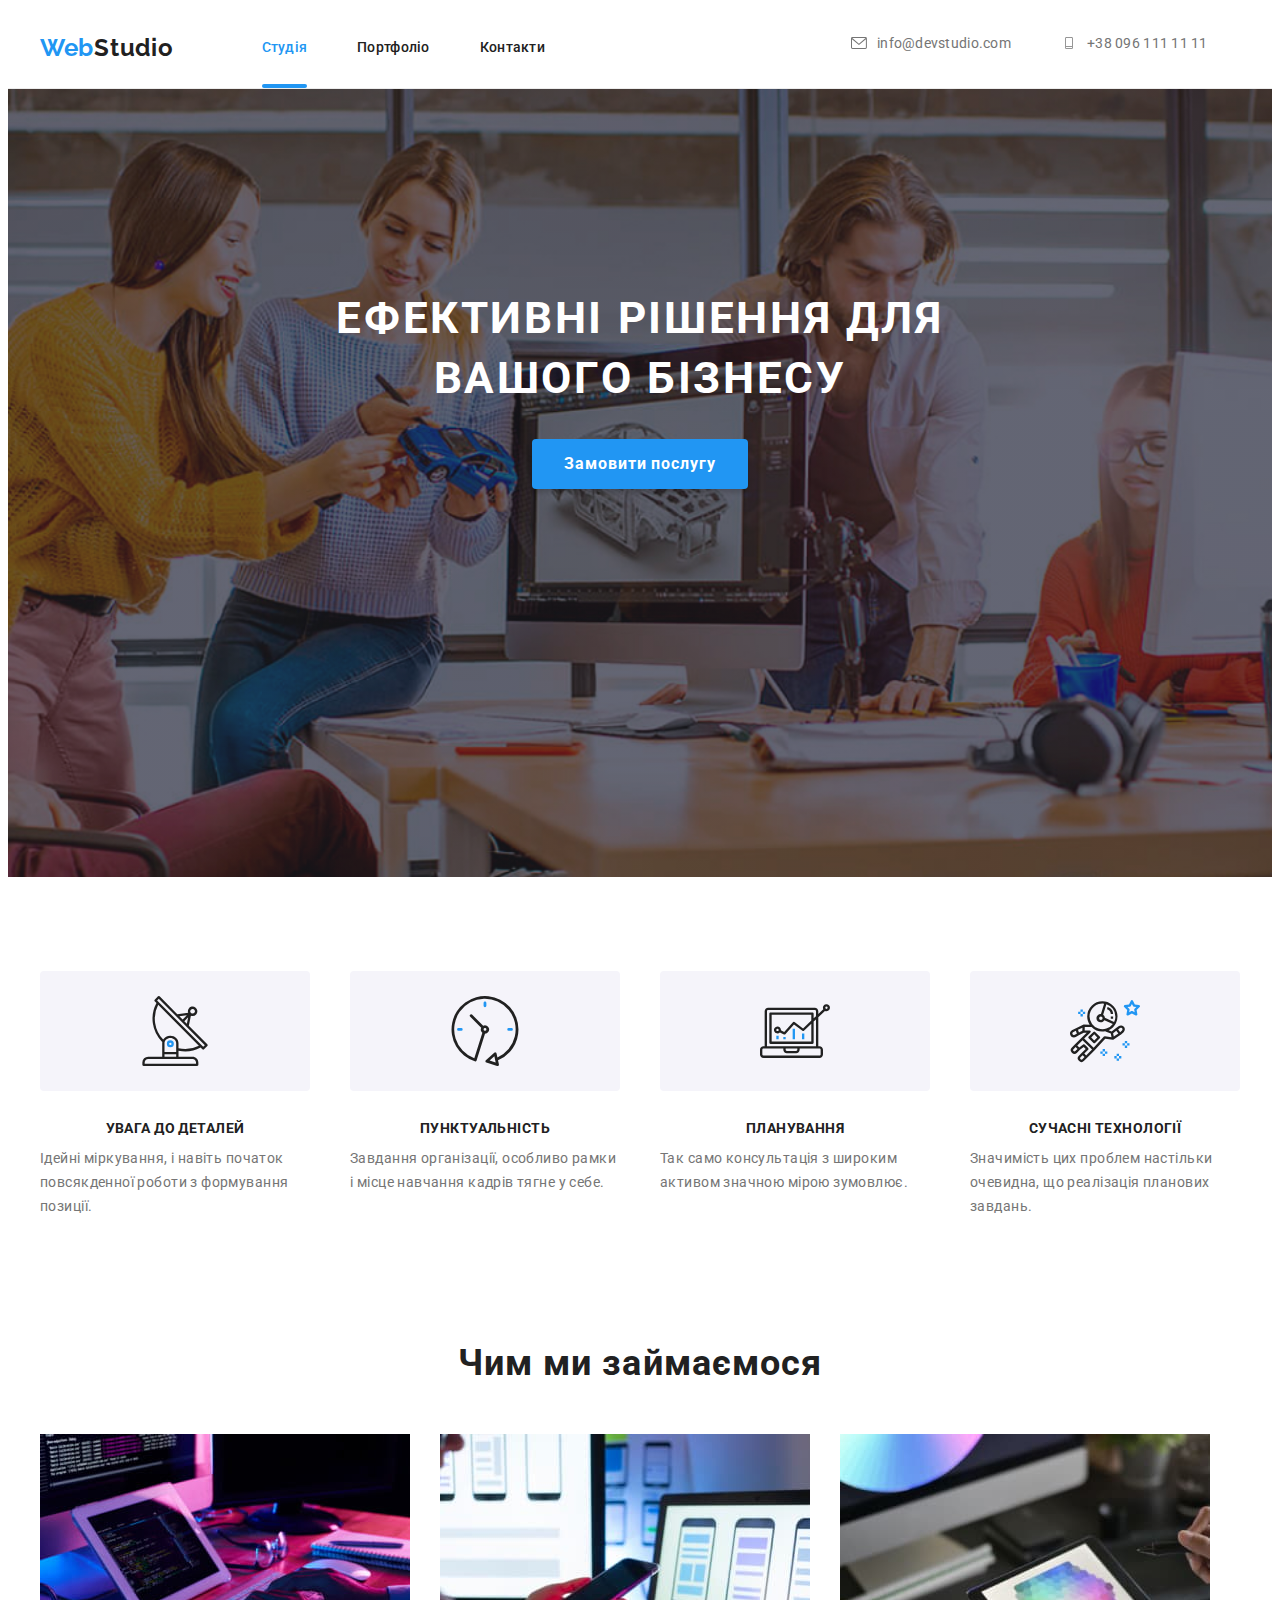
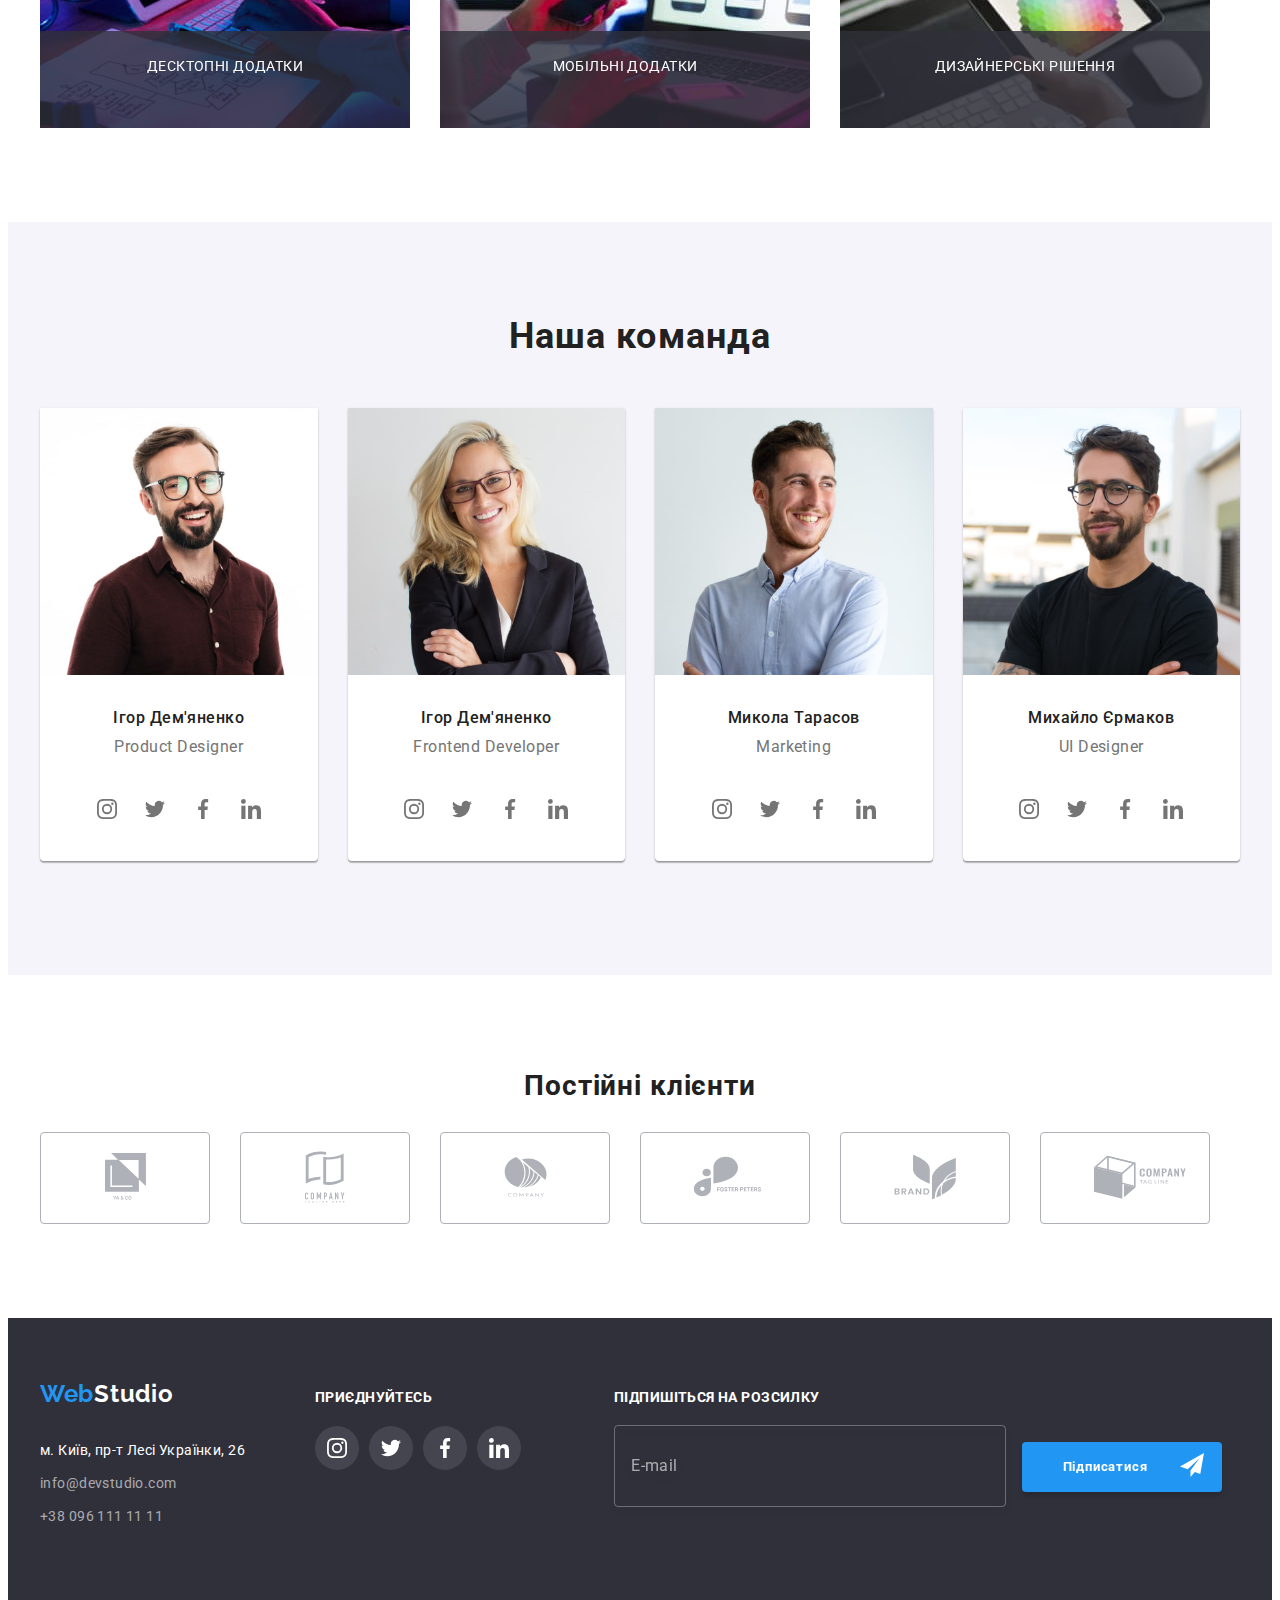
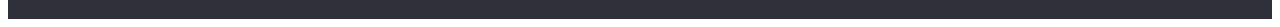
==== commit 5ded3902: "23" ====
--- a/index.html
+++ b/index.html
@@ -42,7 +42,7 @@
             </svg>
           </button>
           <ul class="menu-mobile__list">
-            <li class="menu-mobile__item">Студія</li>
+            <li class="menu-mobile__item"><a href="./index.html">Студія</a></li>
             <li class="menu-mobile__item"><a href="./portfolio.html">Портфоліо</a></li>
             <li class="menu-mobile__item">Контакти</li>
           </ul>
--- a/css/main.min.css
+++ b/css/main.min.css
@@ -1 +1 @@
-p,h1,h2,h3,h4,h5,h6{margin:0}ul{margin:0;padding:0;font-style:normal}button{cursor:pointer}body{font-family:"Raleway","Roboto";font-style:normal}a{color:var(--primary-color);text-decoration:none}li{list-style:none}img{width:100%}.container{padding-left:15px;padding-right:15px;margin-left:auto;margin-right:auto}@media screen and (min-width: 480px){.container{width:480px}}@media screen and (min-width: 768px){.container{width:768px}}@media screen and (min-width: 1200px){.container{width:1200px}}.section{padding-top:60px;padding-bottom:60px}@media screen and (min-width: 1200px){.section{padding-top:94px;padding-bottom:94px}}.header{border-bottom:1px solid #ececec}.header__nav{display:flex;align-items:center;justify-content:space-between}.menu-mobile{display:none}.menu-mobile.is-open{display:block;background-color:#fff;top:0;left:0;width:100%;height:100%;padding:40px;z-index:1;position:fixed}.menu-button{border:0;background-color:#fff}.menu-button:hover,.menu-button:focus{fill:#2196f3}.menu-mobile__list{margin-bottom:200px}.menu-mobile__item{font-family:"Roboto";font-style:normal;font-weight:500;font-size:40px;line-height:47px;margin-bottom:32px;letter-spacing:.02em}.menu-mobile__item:hover,.menu-mobile__item:focus{color:#2196f3}.menu-mobile__link{display:block;font-family:"Roboto";font-style:normal;font-weight:500;font-size:34px;line-height:1.1764705882;letter-spacing:.02em;color:#757575;margin-bottom:32px}.menu-mobile__link:hover,.menu-mobile__link:focus{color:#2196f3}.menu-mobile__social-list{display:flex;justify-content:space-between}.menu-mobile__social-item{font-family:"Roboto";font-style:normal;font-weight:500;font-size:18px;line-height:22px;letter-spacing:.02em;color:#2196f3;padding:10px;border-right:1px solid rgba(33,33,33,.2)}.button-cross{position:absolute;top:20px;right:0}@media screen and (min-width: 768px){.menu-button{display:none}}.logo{margin:0;font-family:"Raleway",sans-serif;font-weight:700;font-size:26px;line-height:1.19;letter-spacing:.03em;color:#2196f3}.header__logo--color{color:#212121}@media screen and (min-width: 768px){.logo{font-size:24px}}.list{display:none}@media screen and (min-width: 768px){.list{display:flex}.site-nav__list{margin-left:88px;margin-right:96px}.site-nav__item{position:relative;font-family:"Roboto",sans-serif;font-weight:500;font-size:14px;line-height:1.14;letter-spacing:.02em;margin-right:50px;padding:32px 0;color:#212121}.site-nav__item:last-child{margin-right:0}.site-nav__link{fill:#757575;transition:color 250ms cubic-bezier(0.4, 0, 0.2, 1),fill 250ms cubic-bezier(0.4, 0, 0.2, 1)}.site-nav__link:hover,.site-nav__link:focus{color:#2196f3;fill:#2196f3}.site-nav__link::after{position:absolute;content:"";bottom:0;left:0;width:100%;height:4px;background:#2196f3;border-radius:2px;transform:scaleX(0);transition:transform 250ms cubic-bezier(0.4, 0, 0.2, 1)}.site-nav__link:hover::after{transform:scaleX(1)}.site-nav__link--current{color:#2196f3}.site-nav__link--current::after{transform:scaleX(1)}}@media screen and (min-width: 1200px){.list{display:flex}.site-nav__item{position:relative;font-family:"Roboto",sans-serif;font-weight:500;font-size:14px;line-height:1.14;letter-spacing:.02em;margin-right:50px;padding:32px 0;color:#212121}.site-nav__item:last-child{margin-right:0}.site-nav__link{fill:#757575;transition:color 250ms cubic-bezier(0.4, 0, 0.2, 1),fill 250ms cubic-bezier(0.4, 0, 0.2, 1)}.site-nav__link:hover,.site-nav__link:focus{color:#2196f3;fill:#2196f3}.site-nav__link::after{position:absolute;content:"";bottom:0;left:0;width:100%;height:4px;background:#2196f3;border-radius:2px;transform:scaleX(0);transition:transform 250ms cubic-bezier(0.4, 0, 0.2, 1)}.site-nav__link:hover::after{transform:scaleX(1)}.site-nav__link--current{color:#2196f3}.site-nav__link--current::after{transform:scaleX(1)}}@media screen and (min-width: 768px){.auth-nav__list{display:flex;flex-wrap:wrap}.auth-nav__item{margin-bottom:10px}.auth-nav__link{display:flex;align-items:center;width:100%;font-family:"Roboto",sans-serif;font-size:12px;line-height:16px;letter-spacing:.02em;color:#757575;margin-right:50px;fill:#757575}.auth-nav__link:hover,.auth-nav__link:focus{color:#2196f3;fill:#2196f3;transition:color 250ms cubic-bezier(0.4, 0, 0.2, 1),fill 250ms cubic-bezier(0.4, 0, 0.2, 1)}.auth-nav__icon{width:16px;height:16px;margin-right:10px}}@media screen and (min-width: 1200px){.auth-nav__list{display:flex;margin-left:210px}.auth-nav__link{display:flex;align-items:center;width:100%;font-family:"Roboto",sans-serif;font-size:14px;line-height:16px;letter-spacing:.02em;color:#757575;margin-right:50px;fill:#757575}.auth-nav__link:hover,.auth-nav__link:focus{color:#2196f3;fill:#2196f3;transition:color 250ms cubic-bezier(0.4, 0, 0.2, 1),fill 250ms cubic-bezier(0.4, 0, 0.2, 1)}.auth-nav__icon{width:16px;height:12px;margin-right:10px}}.hero{width:100%;height:400px;background-repeat:no-repeat;background-size:cover;text-align:center;background-image:linear-gradient(to right, rgba(47, 48, 58, 0.4), rgba(47, 48, 58, 0.4)),url("../images/bcg-mob.jpg")}@media screen and (min-width: 768px){.hero{background-image:linear-gradient(to right, rgba(47, 48, 58, 0.4), rgba(47, 48, 58, 0.4)),url("../images/bcg-tablet.jpg")}}.hero__title{width:360px;font-family:"Roboto",sans-serif;font-size:26px;line-height:1.6153846154;letter-spacing:.06em;text-transform:uppercase;margin:0 auto;padding-top:70px;color:#fff;text-align:center}.hero__button{font-family:"Roboto",sans-serif;font-weight:700;font-size:16px;line-height:1.875;letter-spacing:.06em;border:none;border-radius:4px;padding:10px 24px;margin-top:30px;background-color:#2196f3;color:#fff;box-shadow:0px 4px 4px rgba(0,0,0,.15);cursor:pointer;transition:background-color 250ms var(--timing-function)}.hero__button:hover,.hero__button:focus{background-color:#188ce8}@media screen and (min-width: 1200px){.hero{height:600px;color:#fff;text-align:center;background-repeat:no-repeat;background-position:center;background-image:linear-gradient(to right, rgba(47, 48, 58, 0.4), rgba(47, 48, 58, 0.4)),url("../images/background-img.jpg")}.hero__title{width:696px;font-family:"Roboto",sans-serif;font-size:44px;line-height:1.36;padding-top:106px}.hero__button{font-family:"Roboto",sans-serif;font-weight:700;font-size:16px;line-height:1.87;letter-spacing:.06em;border:none;border-radius:4px;padding:10px 32px;margin-top:30px;background-color:#2196f3;color:#fff;box-shadow:0px 4px 4px rgba(0,0,0,.15);cursor:pointer;transition:background-color 250ms var(--timing-function)}.hero__button:hover,.hero__button:focus{background-color:#188ce8}}.backdrop{display:block;position:fixed;top:0;left:0;width:100%;height:100%;background-color:rgba(0,0,0,.2);opacity:1;transition:opacity 1200ms cubic-bezier(0.4, 0, 0.2, 1)}.backdrop.is-hidden{opacity:0;pointer-events:none}.backdrop.is-hidden .modal{transform:translate(-50%, -50%) scale(0.3)}@media screen and (min-width: 1200px){.backdrop{display:block;position:fixed;top:0;left:0;width:100%;height:100%;background-color:rgba(0,0,0,.2);opacity:1;transition:opacity 1200ms cubic-bezier(0.4, 0, 0.2, 1)}.backdrop.is-hidden{opacity:0;pointer-events:none}.backdrop.is-hidden .modal{transform:translate(-50%, -50%) scale(0.3)}}.modal{position:absolute;top:50%;left:50%;width:450px;padding:40px;background-color:#fff;transform:translate(-50%, -50%) scale(1) rotate(360deg);transition:transform 1200ms cubic-bezier(0.4, 0, 0.2, 1)}.topic-options{display:flex;flex-direction:column}.topic-options__title{font-family:"Roboto";font-weight:700;font-size:20px;line-height:23px;text-align:center;letter-spacing:.03em;color:#212121;margin-bottom:12px}.topic-options__label{position:relative;width:100%;text-align:left;font-family:"Roboto";font-weight:400;font-size:12px;line-height:14px;letter-spacing:.01em;color:#757575;justify-content:left}.topic-options__input{width:100%;height:40px;border:1px solid rgba(33,33,33,.2);border-radius:4px;padding-left:42px;padding-top:12px;padding-bottom:12px;margin-top:4px;margin-bottom:10px}.topic-options__input:hover,.topic-options__input:focus{border:1px solid #2196f3}.topic-options__input:hover+.topic-options__icon,.topic-options__input:focus+.topic-options__icon{fill:#2196f3;transition:background-color 250ms cubic-bezier(0.4, 0, 0.2, 1),fill 250ms cubic-bezier(0.4, 0, 0.2, 1)}.topic-options__icon{position:absolute;top:55%;left:13px;transform:translateY(-50%)}.topic-options__textarea{width:100%;height:120px;resize:none;padding:12px 16px;margin-bottom:20px;font-family:"Roboto";font-style:normal;font-weight:400;font-size:12px;line-height:14px;letter-spacing:.01em}.checkbox__label{display:flex;align-items:center;margin-bottom:30px;padding-left:13px;color:#757575;font-family:"Roboto";font-weight:400;font-size:12px;line-height:14px;letter-spacing:.01em}.checkbox__input{position:absolute;-webkit-appearance:none;-moz-appearance:none;appearance:none;display:inline-block}.checkbox__input:checked+.checkbox__icon{background-color:#2196f3;background-origin:border-box;border-color:#2196f3;transition:background-color 250ms cubic-bezier(0.4, 0, 0.2, 1)}.checkbox__icon{display:inline-block;width:16px;height:15px;background-image:url(../images/icon-check.svg);border:2px solid #2a2a2a;border-radius:2px;margin-right:7px}.checkbox__link{color:#2196f3;-webkit-text-decoration-line:underline;text-decoration-line:underline;margin-left:3px}.topic-options__button{display:flex;justify-content:center}.topic-options__send{background:#2196f3;border-radius:4px;padding:10px 52px;font-family:"Roboto";font-weight:700;font-size:16px;line-height:30px;letter-spacing:.06em;color:#fff;border:none;box-shadow:0px 4px 4px rgba(0,0,0,.15);transition:background-color 250ms cubic-bezier(0.4, 0, 0.2, 1)}.topic-options__send:hover,.topic-options__send:focus{background-color:#188ce8}.topic-options__close-btn{position:absolute;right:8px;top:8px;width:30px;height:30px;border-radius:50%;background:#fff;border:1px solid rgba(0,0,0,.1)}.topic-options__close-btn:hover .topic-options__icon-close{fill:#2196f3}.topic-options__icon-close{fill:#000}.features__title--hidden,.services__title--hidden{position:absolute;width:1px;height:1px;margin:-1px;border:0;padding:0;white-space:nowrap;overflow:hidden}.features__title{font-family:"Roboto",sans-serif;font-size:14px;line-height:1.14;letter-spacing:.03em;text-transform:uppercase;margin-bottom:10px;color:#212121;text-align:center}.features__item{width:100%}.features__item:nth-last-child(1){margin-right:0}.features__text{font-family:"Roboto",sans-serif;font-size:14px;line-height:1.71;letter-spacing:.03em;color:#757575;margin-bottom:30px}.features__icon{display:flex;height:120px;background:#f5f4fa;border-radius:4px;margin-bottom:30px;justify-content:center;align-items:center}@media screen and (min-width: 768px)and (max-width: 1199px){.features__title{text-align:left}.features__list{display:flex;flex-wrap:wrap;justify-content:space-between;gap:30px}.features__item{width:100%;flex-basis:calc((100% - 90px)/2)}}@media screen and (min-width: 1200px){.features__list{display:flex;justify-content:space-between}.features__item{width:270px;margin-right:30px}.features__item:nth-last-child(1){margin-right:0}.features__text{font-family:"Roboto",sans-serif;font-size:14px;line-height:1.71;letter-spacing:.03em;color:#757575}.features__icon{display:flex;height:120px;background:#f5f4fa;border-radius:4px;margin-bottom:30px;justify-content:center;align-items:center}}.work{display:none;padding-top:0}@media screen and (min-width: 1200px){.work{display:block;text-align:center}.work__list{display:flex}.work__title{font-family:"Roboto",sans-serif;font-size:36px;line-height:1.16;letter-spacing:.03em;margin-bottom:50px;color:#212121}.work__item{position:relative;display:flex}.work__item:not(:last-child){margin-right:30px}.work__text{position:absolute;width:100%;height:70px;bottom:0;background:rgba(47,48,58,.8);font-family:"Roboto";font-size:14px;line-height:16px;padding-top:27px;letter-spacing:.03em;text-transform:uppercase;color:#fff}}.team{background:#f5f4fa;text-align:center}.team__title{font-family:"Roboto",sans-serif;font-size:28px;line-height:1.1785714286;letter-spacing:.03em;padding-bottom:30px;color:#212121}.team__item{background:#fff;box-shadow:0px 1px 3px rgba(0,0,0,.12),0px 1px 1px rgba(0,0,0,.14),0px 2px 1px rgba(0,0,0,.2);border-radius:0px 0px 4px 4px;margin-bottom:20px}.team__name{font-family:"Roboto",sans-serif;font-weight:500;font-size:16px;line-height:1.18;letter-spacing:.03em;padding-top:30px;color:#212121}.team__profession{font-family:"Roboto",sans-serif;font-size:16px;line-height:1.18;letter-spacing:.03em;padding-top:10px;padding-bottom:30px;color:#757575}.social-link__button{width:44px;height:44px;background-color:inherit;border:none;border-radius:50%;padding:12px;margin-bottom:30px;fill:#757575;transition:background-color 250ms cubic-bezier(0.4, 0, 0.2, 1),fill 250ms cubic-bezier(0.4, 0, 0.2, 1)}.social-link__button:hover{background-color:#2196f3;fill:#fff}.social-link__icon{width:20px;height:20px}@media screen and (min-width: 768px)and (max-width: 1199px){.team__list{display:flex;flex-wrap:wrap;gap:30px}.team__item{width:100%;flex-basis:calc((100% - 60px)/2)}}@media screen and (min-width: 1200px){.team__title{font-family:"Roboto",sans-serif;font-size:36px;line-height:1.16;padding-bottom:50px}.team__list{display:flex}.team__item:not(:last-child){margin-right:30px}}.clients__list{display:flex;flex-wrap:wrap;gap:30px}.clients__title{font-family:"Roboto";font-size:28px;line-height:1.1785714286;text-align:center;letter-spacing:.03em;margin-bottom:30px;color:#212121}.clients__button{width:100%;height:92px;padding:16px 52px;background-color:unset;border:1px solid #afb1b8;border-radius:4px;fill:#afb1b8;transition:border-color 250ms cubic-bezier(0.4, 0, 0.2, 1),fill 250ms cubic-bezier(0.4, 0, 0.2, 1)}.clients__button:hover,.clients__button:focus{fill:#2196f3;border-color:#2196f3}.clients__item{flex-basis:calc((100% - 60px)/2)}@media screen and (min-width: 768px){.clients__item{flex-basis:calc((100% - 90px)/3)}}@media screen and (min-width: 1200px){.clients__button{width:170px}.clients__item{flex-basis:calc((100% - 180px)/6)}}.footer{background-color:#2f303a;text-align:center}.footer__logo--color{color:#fff}@media screen and (min-width: 768px){.footer__tablet{display:flex;flex-wrap:wrap;justify-content:space-around;align-items:baseline}}@media screen and (min-width: 1200px){.footer{display:flex;text-align:left;justify-content:space-between;padding:0}.footer__tablet{display:flex}.footer__contact{padding-top:60px}}.contact__list{margin-top:20px;margin-bottom:60px}.contact__item{margin-top:8px}.contact__link{font-family:"Roboto",sans-serif;font-size:14px;line-height:1.71;letter-spacing:.03em;color:#fff;margin-bottom:9px}.contact__link:hover,.contact__link:focus{color:#2196f3}.contact__link--color{color:rgba(255,255,255,.6)}@media screen and (min-width: 1200px){.contact__item:first-child{margin-top:30px}.contact__item:not(:last-child){margin-bottom:9px}}.social__title{font-family:"Roboto";font-size:14px;line-height:1.14;letter-spacing:.03em;margin-bottom:20px;text-transform:uppercase;color:#fff}.social__list{display:flex;justify-content:center;margin-bottom:60px}.social__item:not(:last-child){margin-right:10px}.social__button{border-radius:50%;width:44px;height:44px;border:none;padding:12px;fill:#fff;background:rgba(255,255,255,.1);transition:background-color 250ms cubic-bezier(0.4, 0, 0.2, 1)}.social__button:hover,.social__button:focus{background-color:#2196f3}@media screen and (min-width: 1200px){.social{margin-left:70px;padding-top:72px}.social__button{border-radius:50%;width:44px;height:44px;border:none;padding:12px;fill:#fff;background:rgba(255,255,255,.1);transition:background-color 250ms cubic-bezier(0.4, 0, 0.2, 1)}.social__button:hover,.social__button:focus{background-color:#2196f3}}.mailing__title{font-family:"Roboto";font-size:14px;line-height:16px;letter-spacing:.03em;text-transform:uppercase;color:#fff;margin-bottom:20px}.mailing__email{width:100%;height:50px;padding:15px 16px;border:1px solid rgba(255,255,255,.3);filter:drop-shadow(0px 4px 4px rgba(0, 0, 0, 0.15));border-radius:4px;background-color:inherit;margin-bottom:20px;color:#fff}.mailing__email::-moz-placeholder{font-family:"Roboto";font-size:16px;line-height:1.25;letter-spacing:.03em;color:rgba(255,255,255,.6)}.mailing__email:-ms-input-placeholder{font-family:"Roboto";font-size:16px;line-height:1.25;letter-spacing:.03em;color:rgba(255,255,255,.6)}.mailing__email::placeholder{font-family:"Roboto";font-size:16px;line-height:1.25;letter-spacing:.03em;color:rgba(255,255,255,.6)}.mailing__button{width:200px;background:#2196f3;box-shadow:0px 4px 4px rgba(0,0,0,.15);border-radius:4px;font-family:"Roboto";font-weight:700;line-height:30px;letter-spacing:.06em;color:#fff;margin-left:12px;padding:10px 62px 10px 28px;border:none}.mailing__span{position:relative}.mailing__icon{position:absolute;left:80%;top:50%;transform:translateY(-50%)}@media screen and (min-width: 768px){.mailing{margin-left:166px;margin-right:152px}}@media screen and (min-width: 1200px){.mailing__email{margin-left:40px;padding-top:72px}.mailing__title{font-family:"Roboto";font-size:14px;line-height:16px;letter-spacing:.03em;text-transform:uppercase;color:#fff;margin-bottom:20px}.mailing__email{width:358px}.mailing__span{position:relative}.mailing__icon{position:absolute;left:80%;top:50%;transform:translateY(-50%)}}.services__list{display:flex;flex-wrap:wrap}.services__item{margin-right:8px;margin-bottom:8px}.services__button{font-family:"Roboto",sans-serif;font-size:16px;line-height:1.62;letter-spacing:.03em;padding:6px 25px;background-color:#f5f4fa;border:0;border-radius:4px;cursor:pointer;color:#212121;transition:background-color 250ms cubic-bezier(0.4, 0, 0.2, 1),color 250ms cubic-bezier(0.4, 0, 0.2, 1)}.services__button:hover,.services__button:focus{background-color:#2196f3;color:#fff;box-shadow:0px 3px 1px rgba(0,0,0,.1),0px 1px 2px rgba(0,0,0,.08),0px 2px 2px rgba(0,0,0,.12)}.services__button--current{background-color:#2196f3;color:#fff;box-shadow:0px 3px 1px rgba(0,0,0,.1),0px 1px 2px rgba(0,0,0,.08),0px 2px 2px rgba(0,0,0,.12)}@media screen and (min-width: 768px){.services__list{justify-content:center}}@media screen and (min-width: 1200px){.services__list{display:flex;justify-content:center;margin-bottom:50px}.services__item{margin-right:8px}.services__button{font-family:"Roboto",sans-serif;font-size:16px;line-height:1.62;letter-spacing:.03em;padding:6px 25px;background-color:#f5f4fa;border:0;border-radius:4px;cursor:pointer;color:#212121;transition:background-color 250ms cubic-bezier(0.4, 0, 0.2, 1),color 250ms cubic-bezier(0.4, 0, 0.2, 1)}.services__button:hover,.services__button:focus{background-color:#2196f3;color:#fff;box-shadow:0px 3px 1px rgba(0,0,0,.1),0px 1px 2px rgba(0,0,0,.08),0px 2px 2px rgba(0,0,0,.12)}.services__button--current{background-color:#2196f3;color:#fff;box-shadow:0px 3px 1px rgba(0,0,0,.1),0px 1px 2px rgba(0,0,0,.08),0px 2px 2px rgba(0,0,0,.12)}}.gallery__list{display:flex;flex-wrap:wrap;padding-bottom:94px;margin-top:40px}.gallery__item{margin-right:30px;margin-bottom:30px}.gallery__item:hover{box-shadow:0px 1px 1px rgba(0,0,0,.12),0px 4px 4px rgba(0,0,0,.06),1px 4px 6px rgba(0,0,0,.16)}.gallery__overlay{position:relative;display:flex}.gallery__overlay::before{position:absolute;content:"";width:100%;height:100%;background-color:rgba(33,150,243,.9);transform:scaleY(0);transform-origin:bottom;transition:transform 250ms cubic-bezier(0.4, 0, 0.2, 1)}.gallery__text{position:absolute;width:100%;height:100%;left:0;top:0;padding:63px 24px;font-size:18px;line-height:1.5555555556;letter-spacing:.03em;color:#fff;transform:scaleY(0);transform-origin:bottom;transition:transform 250ms cubic-bezier(0.4, 0, 0.2, 1)}.gallery__link:hover .gallery__overlay::before{transform:scaleY(1)}.gallery__link:hover .gallery__text{transform:scaleY(1)}@media screen and (min-width: 768px){.gallery__item{flex-basis:calc((100% - 60px)/2)}}@media screen and (min-width: 1200px){.gallery__item{margin-right:30px;margin-bottom:30px}.gallery__item:hover{box-shadow:0px 1px 1px rgba(0,0,0,.12),0px 4px 4px rgba(0,0,0,.06),1px 4px 6px rgba(0,0,0,.16)}.gallery__item:nth-child(3n){margin-right:0px}}.cards{border-right:1px solid #eee;border-left:1px solid #eee;border-bottom:1px solid #eee;padding:20px 24px;height:146px}.card__name{font-family:"Roboto",sans-serif;font-size:18px;line-height:2;letter-spacing:.06em;color:#212121}.card__description{font-family:"Roboto",sans-serif;font-size:16px;line-height:1.88;letter-spacing:.03em;color:#757575}/*# sourceMappingURL=main.min.css.map */+p,h1,h2,h3,h4,h5,h6{margin:0}ul{margin:0;padding:0;font-style:normal}button{cursor:pointer}body{font-family:"Raleway","Roboto";font-style:normal}a{color:var(--primary-color);text-decoration:none}li{list-style:none}img{width:100%}.container{padding-left:15px;padding-right:15px;margin-left:auto;margin-right:auto}@media screen and (min-width: 480px){.container{width:480px}}@media screen and (min-width: 768px){.container{width:768px}}@media screen and (min-width: 1200px){.container{width:1200px}}.section{padding-top:60px;padding-bottom:60px}@media screen and (min-width: 1200px){.section{padding-top:94px;padding-bottom:94px}}.header{border-bottom:1px solid #ececec}.header__nav{display:flex;align-items:center;justify-content:space-between}.menu-mobile{display:none}.menu-mobile.is-open{display:block;background-color:#fff;top:0;left:0;width:100%;height:100%;padding:40px;z-index:1;position:fixed}.menu-button{border:0;background-color:#fff}.menu-button:hover,.menu-button:focus{fill:#2196f3}.menu-mobile__list{margin-bottom:200px}.menu-mobile__item{font-family:"Roboto";font-style:normal;font-weight:500;font-size:40px;line-height:47px;margin-bottom:32px;letter-spacing:.02em}.menu-mobile__item:hover,.menu-mobile__item:focus{color:#2196f3}.menu-mobile__link{display:block;font-family:"Roboto";font-style:normal;font-weight:500;font-size:34px;line-height:1.1764705882;letter-spacing:.02em;color:#757575;margin-bottom:32px}.menu-mobile__link:hover,.menu-mobile__link:focus{color:#2196f3}.menu-mobile__social-list{display:flex;justify-content:space-between}.menu-mobile__social-item{font-family:"Roboto";font-style:normal;font-weight:500;font-size:18px;line-height:22px;letter-spacing:.02em;color:#2196f3;padding:10px;border-right:1px solid rgba(33,33,33,.2)}.button-cross{position:absolute;top:20px;right:0}@media screen and (min-width: 768px){.menu-button{display:none}}.logo{margin:0;font-family:"Raleway",sans-serif;font-weight:700;font-size:26px;line-height:1.19;letter-spacing:.03em;color:#2196f3}.header__logo--color{color:#212121}@media screen and (min-width: 768px){.logo{font-size:24px}}.list{display:none}@media screen and (min-width: 768px){.list{display:flex}.site-nav__list{margin-left:88px;margin-right:96px}.site-nav__item{position:relative;font-family:"Roboto",sans-serif;font-weight:500;font-size:14px;line-height:1.14;letter-spacing:.02em;margin-right:50px;padding:32px 0;color:#212121}.site-nav__item:last-child{margin-right:0}.site-nav__link{fill:#757575;transition:color 250ms cubic-bezier(0.4, 0, 0.2, 1),fill 250ms cubic-bezier(0.4, 0, 0.2, 1)}.site-nav__link:hover,.site-nav__link:focus{color:#2196f3;fill:#2196f3}.site-nav__link::after{position:absolute;content:"";bottom:0;left:0;width:100%;height:4px;background:#2196f3;border-radius:2px;transform:scaleX(0);transition:transform 250ms cubic-bezier(0.4, 0, 0.2, 1)}.site-nav__link:hover::after{transform:scaleX(1)}.site-nav__link--current{color:#2196f3}.site-nav__link--current::after{transform:scaleX(1)}}@media screen and (min-width: 1200px){.list{display:flex}.site-nav__item{position:relative;font-family:"Roboto",sans-serif;font-weight:500;font-size:14px;line-height:1.14;letter-spacing:.02em;margin-right:50px;padding:32px 0;color:#212121}.site-nav__item:last-child{margin-right:0}.site-nav__link{fill:#757575;transition:color 250ms cubic-bezier(0.4, 0, 0.2, 1),fill 250ms cubic-bezier(0.4, 0, 0.2, 1)}.site-nav__link:hover,.site-nav__link:focus{color:#2196f3;fill:#2196f3}.site-nav__link::after{position:absolute;content:"";bottom:0;left:0;width:100%;height:4px;background:#2196f3;border-radius:2px;transform:scaleX(0);transition:transform 250ms cubic-bezier(0.4, 0, 0.2, 1)}.site-nav__link:hover::after{transform:scaleX(1)}.site-nav__link--current{color:#2196f3}.site-nav__link--current::after{transform:scaleX(1)}}@media screen and (min-width: 768px){.auth-nav__list{display:flex;flex-wrap:wrap}.auth-nav__item{margin-bottom:10px}.auth-nav__link{display:flex;align-items:center;width:100%;font-family:"Roboto",sans-serif;font-size:12px;line-height:16px;letter-spacing:.02em;color:#757575;margin-right:50px;fill:#757575}.auth-nav__link:hover,.auth-nav__link:focus{color:#2196f3;fill:#2196f3;transition:color 250ms cubic-bezier(0.4, 0, 0.2, 1),fill 250ms cubic-bezier(0.4, 0, 0.2, 1)}.auth-nav__icon{width:16px;height:16px;margin-right:10px}}@media screen and (min-width: 1200px){.auth-nav__list{display:flex;flex-wrap:nowrap;margin-left:210px}.auth-nav__link{display:flex;align-items:center;width:100%;font-family:"Roboto",sans-serif;font-size:14px;line-height:16px;letter-spacing:.02em;color:#757575;margin-right:50px;fill:#757575}.auth-nav__link:hover,.auth-nav__link:focus{color:#2196f3;fill:#2196f3;transition:color 250ms cubic-bezier(0.4, 0, 0.2, 1),fill 250ms cubic-bezier(0.4, 0, 0.2, 1)}.auth-nav__icon{width:16px;height:12px;margin-right:10px}}.hero{width:100%;height:400px;background-repeat:no-repeat;background-size:cover;text-align:center;background-image:linear-gradient(to right, rgba(47, 48, 58, 0.4), rgba(47, 48, 58, 0.4)),url("../images/bcg-mob.jpg")}@media screen and (min-width: 768px){.hero{background-image:linear-gradient(to right, rgba(47, 48, 58, 0.4), rgba(47, 48, 58, 0.4)),url("../images/bcg-tablet.jpg")}}.hero__title{width:360px;font-family:"Roboto",sans-serif;font-size:26px;line-height:1.6153846154;letter-spacing:.06em;text-transform:uppercase;margin:0 auto;padding-top:70px;color:#fff;text-align:center}.hero__button{font-family:"Roboto",sans-serif;font-weight:700;font-size:16px;line-height:1.875;letter-spacing:.06em;border:none;border-radius:4px;padding:10px 24px;margin-top:30px;background-color:#2196f3;color:#fff;box-shadow:0px 4px 4px rgba(0,0,0,.15);cursor:pointer;transition:background-color 250ms var(--timing-function)}.hero__button:hover,.hero__button:focus{background-color:#188ce8}@media screen and (min-width: 1200px){.hero{height:600px;color:#fff;text-align:center;background-repeat:no-repeat;background-position:center;background-image:linear-gradient(to right, rgba(47, 48, 58, 0.4), rgba(47, 48, 58, 0.4)),url("../images/background-img.jpg")}.hero__title{width:696px;font-family:"Roboto",sans-serif;font-size:44px;line-height:1.36;padding-top:106px}.hero__button{font-family:"Roboto",sans-serif;font-weight:700;font-size:16px;line-height:1.87;letter-spacing:.06em;border:none;border-radius:4px;padding:10px 32px;margin-top:30px;background-color:#2196f3;color:#fff;box-shadow:0px 4px 4px rgba(0,0,0,.15);cursor:pointer;transition:background-color 250ms var(--timing-function)}.hero__button:hover,.hero__button:focus{background-color:#188ce8}}.backdrop{display:block;position:fixed;top:0;left:0;width:100%;height:100%;background-color:rgba(0,0,0,.2);opacity:1;transition:opacity 1200ms cubic-bezier(0.4, 0, 0.2, 1)}.backdrop.is-hidden{opacity:0;pointer-events:none}.backdrop.is-hidden .modal{transform:translate(-50%, -50%) scale(0.3)}@media screen and (min-width: 1200px){.backdrop{display:block;position:fixed;top:0;left:0;width:100%;height:100%;background-color:rgba(0,0,0,.2);opacity:1;transition:opacity 1200ms cubic-bezier(0.4, 0, 0.2, 1)}.backdrop.is-hidden{opacity:0;pointer-events:none}.backdrop.is-hidden .modal{transform:translate(-50%, -50%) scale(0.3)}}.modal{position:absolute;top:50%;left:50%;width:450px;padding:40px;background-color:#fff;transform:translate(-50%, -50%) scale(1) rotate(360deg);transition:transform 1200ms cubic-bezier(0.4, 0, 0.2, 1)}.topic-options{display:flex;flex-direction:column}.topic-options__title{font-family:"Roboto";font-weight:700;font-size:20px;line-height:23px;text-align:center;letter-spacing:.03em;color:#212121;margin-bottom:12px}.topic-options__label{position:relative;width:100%;text-align:left;font-family:"Roboto";font-weight:400;font-size:12px;line-height:14px;letter-spacing:.01em;color:#757575;justify-content:left}.topic-options__input{width:100%;height:40px;border:1px solid rgba(33,33,33,.2);border-radius:4px;padding-left:42px;padding-top:12px;padding-bottom:12px;margin-top:4px;margin-bottom:10px}.topic-options__input:hover,.topic-options__input:focus{border:1px solid #2196f3}.topic-options__input:hover+.topic-options__icon,.topic-options__input:focus+.topic-options__icon{fill:#2196f3;transition:background-color 250ms cubic-bezier(0.4, 0, 0.2, 1),fill 250ms cubic-bezier(0.4, 0, 0.2, 1)}.topic-options__icon{position:absolute;top:55%;left:13px;transform:translateY(-50%)}.topic-options__textarea{width:100%;height:120px;resize:none;padding:12px 16px;margin-bottom:20px;font-family:"Roboto";font-style:normal;font-weight:400;font-size:12px;line-height:14px;letter-spacing:.01em}.checkbox__label{display:flex;align-items:center;margin-bottom:30px;padding-left:13px;color:#757575;font-family:"Roboto";font-weight:400;font-size:12px;line-height:14px;letter-spacing:.01em}.checkbox__input{position:absolute;-webkit-appearance:none;-moz-appearance:none;appearance:none;display:inline-block}.checkbox__input:checked+.checkbox__icon{background-color:#2196f3;background-origin:border-box;border-color:#2196f3;transition:background-color 250ms cubic-bezier(0.4, 0, 0.2, 1)}.checkbox__icon{display:inline-block;width:16px;height:15px;background-image:url(../images/icon-check.svg);border:2px solid #2a2a2a;border-radius:2px;margin-right:7px}.checkbox__link{color:#2196f3;-webkit-text-decoration-line:underline;text-decoration-line:underline;margin-left:3px}.topic-options__button{display:flex;justify-content:center}.topic-options__send{background:#2196f3;border-radius:4px;padding:10px 52px;font-family:"Roboto";font-weight:700;font-size:16px;line-height:30px;letter-spacing:.06em;color:#fff;border:none;box-shadow:0px 4px 4px rgba(0,0,0,.15);transition:background-color 250ms cubic-bezier(0.4, 0, 0.2, 1)}.topic-options__send:hover,.topic-options__send:focus{background-color:#188ce8}.topic-options__close-btn{position:absolute;right:8px;top:8px;width:30px;height:30px;border-radius:50%;background:#fff;border:1px solid rgba(0,0,0,.1)}.topic-options__close-btn:hover .topic-options__icon-close{fill:#2196f3}.topic-options__icon-close{fill:#000}.features__title--hidden,.services__title--hidden{position:absolute;width:1px;height:1px;margin:-1px;border:0;padding:0;white-space:nowrap;overflow:hidden}.features__title{font-family:"Roboto",sans-serif;font-size:14px;line-height:1.14;letter-spacing:.03em;text-transform:uppercase;margin-bottom:10px;color:#212121;text-align:center}.features__item{width:100%}.features__item:nth-last-child(1){margin-right:0}.features__text{font-family:"Roboto",sans-serif;font-size:14px;line-height:1.71;letter-spacing:.03em;color:#757575;margin-bottom:30px}.features__icon{display:flex;height:120px;background:#f5f4fa;border-radius:4px;margin-bottom:30px;justify-content:center;align-items:center}@media screen and (min-width: 768px)and (max-width: 1199px){.features__title{text-align:left}.features__list{display:flex;flex-wrap:wrap;justify-content:space-between;gap:30px}.features__item{width:100%;flex-basis:calc((100% - 90px)/2)}}@media screen and (min-width: 1200px){.features__list{display:flex;justify-content:space-between}.features__item{width:270px;margin-right:30px}.features__item:nth-last-child(1){margin-right:0}.features__text{font-family:"Roboto",sans-serif;font-size:14px;line-height:1.71;letter-spacing:.03em;color:#757575}.features__icon{display:flex;height:120px;background:#f5f4fa;border-radius:4px;margin-bottom:30px;justify-content:center;align-items:center}}.work{display:none;padding-top:0}@media screen and (min-width: 1200px){.work{display:block;text-align:center}.work__list{display:flex}.work__title{font-family:"Roboto",sans-serif;font-size:36px;line-height:1.16;letter-spacing:.03em;margin-bottom:50px;color:#212121}.work__item{position:relative;display:flex}.work__item:not(:last-child){margin-right:30px}.work__text{position:absolute;width:100%;height:70px;bottom:0;background:rgba(47,48,58,.8);font-family:"Roboto";font-size:14px;line-height:16px;padding-top:27px;letter-spacing:.03em;text-transform:uppercase;color:#fff}}.team{background:#f5f4fa;text-align:center}.team__title{font-family:"Roboto",sans-serif;font-size:28px;line-height:1.1785714286;letter-spacing:.03em;padding-bottom:30px;color:#212121}.team__item{background:#fff;box-shadow:0px 1px 3px rgba(0,0,0,.12),0px 1px 1px rgba(0,0,0,.14),0px 2px 1px rgba(0,0,0,.2);border-radius:0px 0px 4px 4px;margin-bottom:20px}.team__name{font-family:"Roboto",sans-serif;font-weight:500;font-size:16px;line-height:1.18;letter-spacing:.03em;padding-top:30px;color:#212121}.team__profession{font-family:"Roboto",sans-serif;font-size:16px;line-height:1.18;letter-spacing:.03em;padding-top:10px;padding-bottom:30px;color:#757575}.social-link__button{width:44px;height:44px;background-color:inherit;border:none;border-radius:50%;padding:12px;margin-bottom:30px;fill:#757575;transition:background-color 250ms cubic-bezier(0.4, 0, 0.2, 1),fill 250ms cubic-bezier(0.4, 0, 0.2, 1)}.social-link__button:hover{background-color:#2196f3;fill:#fff}.social-link__icon{width:20px;height:20px}@media screen and (min-width: 768px)and (max-width: 1199px){.team__list{display:flex;flex-wrap:wrap;gap:30px}.team__item{width:100%;flex-basis:calc((100% - 60px)/2)}}@media screen and (min-width: 1200px){.team__title{font-family:"Roboto",sans-serif;font-size:36px;line-height:1.16;padding-bottom:50px}.team__list{display:flex}.team__item:not(:last-child){margin-right:30px}}.clients__list{display:flex;flex-wrap:wrap;gap:30px}.clients__item{flex-basis:calc((100% - 60px)/2)}.clients__title{font-family:"Roboto";font-size:28px;line-height:1.1785714286;text-align:center;letter-spacing:.03em;margin-bottom:30px;color:#212121}.clients__button{width:210px;height:92px;padding:16px 52px;background-color:unset;border:1px solid #afb1b8;border-radius:4px;fill:#afb1b8;transition:border-color 250ms cubic-bezier(0.4, 0, 0.2, 1),fill 250ms cubic-bezier(0.4, 0, 0.2, 1)}.clients__button:hover,.clients__button:focus{fill:#2196f3;border-color:#2196f3}@media screen and (min-width: 768px){.clients__item{flex-basis:calc((100% - 90px)/3)}}@media screen and (min-width: 1200px){.clients__button{width:170px}.clients__item{flex-basis:calc((100% - 180px)/6)}}.footer{background-color:#2f303a;text-align:center}.footer__logo--color{color:#fff}@media screen and (min-width: 768px){.footer__tablet{display:flex;flex-wrap:wrap;justify-content:space-around;align-items:baseline}}@media screen and (min-width: 1200px){.footer{display:flex;text-align:left;padding-bottom:30px}.container.footer{padding:0;align-items:baseline}.footer__tablet{flex-wrap:nowrap}.footer__contact{padding-top:60px}}.contact__list{margin-top:20px;margin-bottom:60px}.contact__item{margin-top:8px}.contact__link{font-family:"Roboto",sans-serif;font-size:14px;line-height:1.71;letter-spacing:.03em;color:#fff;margin-bottom:9px}.contact__link:hover,.contact__link:focus{color:#2196f3}.contact__link--color{color:rgba(255,255,255,.6)}@media screen and (min-width: 1200px){.contact__item:first-child{margin-top:30px}.contact__item:not(:last-child){margin-bottom:9px}}.social__title{font-family:"Roboto";font-size:14px;line-height:1.14;letter-spacing:.03em;margin-bottom:20px;text-transform:uppercase;color:#fff}.social__list{display:flex;justify-content:center;margin-bottom:60px}.social__item:not(:last-child){margin-right:10px}.social__button{border-radius:50%;width:44px;height:44px;border:none;padding:12px;fill:#fff;background:rgba(255,255,255,.1);transition:background-color 250ms cubic-bezier(0.4, 0, 0.2, 1)}.social__button:hover,.social__button:focus{background-color:#2196f3}@media screen and (min-width: 1200px){.social{margin-left:70px;padding-top:72px}.social__button{border-radius:50%;width:44px;height:44px;border:none;padding:12px;fill:#fff;background:rgba(255,255,255,.1);transition:background-color 250ms cubic-bezier(0.4, 0, 0.2, 1)}.social__button:hover,.social__button:focus{background-color:#2196f3}}.mailing__title{font-family:"Roboto";font-size:14px;line-height:16px;letter-spacing:.03em;text-transform:uppercase;color:#fff;margin-bottom:20px}.mailing__email{width:100%;height:50px;padding:15px 16px;border:1px solid rgba(255,255,255,.3);filter:drop-shadow(0px 4px 4px rgba(0, 0, 0, 0.15));border-radius:4px;background-color:inherit;margin-bottom:20px;color:#fff}.mailing__email::-moz-placeholder{font-family:"Roboto";font-size:16px;line-height:1.25;letter-spacing:.03em;color:rgba(255,255,255,.6)}.mailing__email:-ms-input-placeholder{font-family:"Roboto";font-size:16px;line-height:1.25;letter-spacing:.03em;color:rgba(255,255,255,.6)}.mailing__email::placeholder{font-family:"Roboto";font-size:16px;line-height:1.25;letter-spacing:.03em;color:rgba(255,255,255,.6)}.mailing__button{width:200px;background:#2196f3;box-shadow:0px 4px 4px rgba(0,0,0,.15);border-radius:4px;font-family:"Roboto";font-weight:700;line-height:30px;letter-spacing:.06em;color:#fff;margin-left:12px;padding:10px 62px 10px 28px;border:none}.mailing__span{position:relative}.mailing__icon{position:absolute;left:80%;top:50%;transform:translateY(-50%)}@media screen and (min-width: 768px){.mailing{margin-left:166px;margin-right:152px}}@media screen and (min-width: 1200px){.mailing{margin-left:93px;margin-right:0}.mailing__email{width:358px}}.services__list{display:flex;flex-wrap:wrap}.services__item{margin-right:8px;margin-bottom:8px}.services__button{font-family:"Roboto",sans-serif;font-size:16px;line-height:1.62;letter-spacing:.03em;padding:6px 25px;background-color:#f5f4fa;border:0;border-radius:4px;cursor:pointer;color:#212121;transition:background-color 250ms cubic-bezier(0.4, 0, 0.2, 1),color 250ms cubic-bezier(0.4, 0, 0.2, 1)}.services__button:hover,.services__button:focus{background-color:#2196f3;color:#fff;box-shadow:0px 3px 1px rgba(0,0,0,.1),0px 1px 2px rgba(0,0,0,.08),0px 2px 2px rgba(0,0,0,.12)}.services__button--current{background-color:#2196f3;color:#fff;box-shadow:0px 3px 1px rgba(0,0,0,.1),0px 1px 2px rgba(0,0,0,.08),0px 2px 2px rgba(0,0,0,.12)}@media screen and (min-width: 768px){.services__list{justify-content:center}}@media screen and (min-width: 1200px){.services__list{display:flex;justify-content:center;margin-bottom:50px}.services__item{margin-right:8px}.services__button{font-family:"Roboto",sans-serif;font-size:16px;line-height:1.62;letter-spacing:.03em;padding:6px 25px;background-color:#f5f4fa;border:0;border-radius:4px;cursor:pointer;color:#212121;transition:background-color 250ms cubic-bezier(0.4, 0, 0.2, 1),color 250ms cubic-bezier(0.4, 0, 0.2, 1)}.services__button:hover,.services__button:focus{background-color:#2196f3;color:#fff;box-shadow:0px 3px 1px rgba(0,0,0,.1),0px 1px 2px rgba(0,0,0,.08),0px 2px 2px rgba(0,0,0,.12)}.services__button--current{background-color:#2196f3;color:#fff;box-shadow:0px 3px 1px rgba(0,0,0,.1),0px 1px 2px rgba(0,0,0,.08),0px 2px 2px rgba(0,0,0,.12)}}.gallery__list{display:flex;flex-wrap:wrap;padding-bottom:94px;margin-top:40px}.gallery__item{margin-right:30px;margin-bottom:30px}.gallery__item:hover{box-shadow:0px 1px 1px rgba(0,0,0,.12),0px 4px 4px rgba(0,0,0,.06),1px 4px 6px rgba(0,0,0,.16)}.gallery__overlay{position:relative;display:flex}.gallery__overlay::before{position:absolute;content:"";width:100%;height:100%;background-color:rgba(33,150,243,.9);transform:scaleY(0);transform-origin:bottom;transition:transform 250ms cubic-bezier(0.4, 0, 0.2, 1)}.gallery__text{position:absolute;width:100%;height:100%;left:0;top:0;padding:63px 24px;font-size:18px;line-height:1.5555555556;letter-spacing:.03em;color:#fff;transform:scaleY(0);transform-origin:bottom;transition:transform 250ms cubic-bezier(0.4, 0, 0.2, 1)}.gallery__link:hover .gallery__overlay::before{transform:scaleY(1)}.gallery__link:hover .gallery__text{transform:scaleY(1)}@media screen and (min-width: 768px){.gallery__item{flex-basis:calc((100% - 60px)/2)}}@media screen and (min-width: 1200px){.gallery__item{margin-right:30px;margin-bottom:30px;flex-basis:calc((100% - 90px)/3)}.gallery__item:hover{box-shadow:0px 1px 1px rgba(0,0,0,.12),0px 4px 4px rgba(0,0,0,.06),1px 4px 6px rgba(0,0,0,.16)}.gallery__item:nth-child(3n){margin-right:0px}}.cards{border-right:1px solid #eee;border-left:1px solid #eee;border-bottom:1px solid #eee;padding:20px 24px;height:146px}.card__name{font-family:"Roboto",sans-serif;font-size:18px;line-height:2;letter-spacing:.06em;color:#212121}.card__description{font-family:"Roboto",sans-serif;font-size:16px;line-height:1.88;letter-spacing:.03em;color:#757575}/*# sourceMappingURL=main.min.css.map */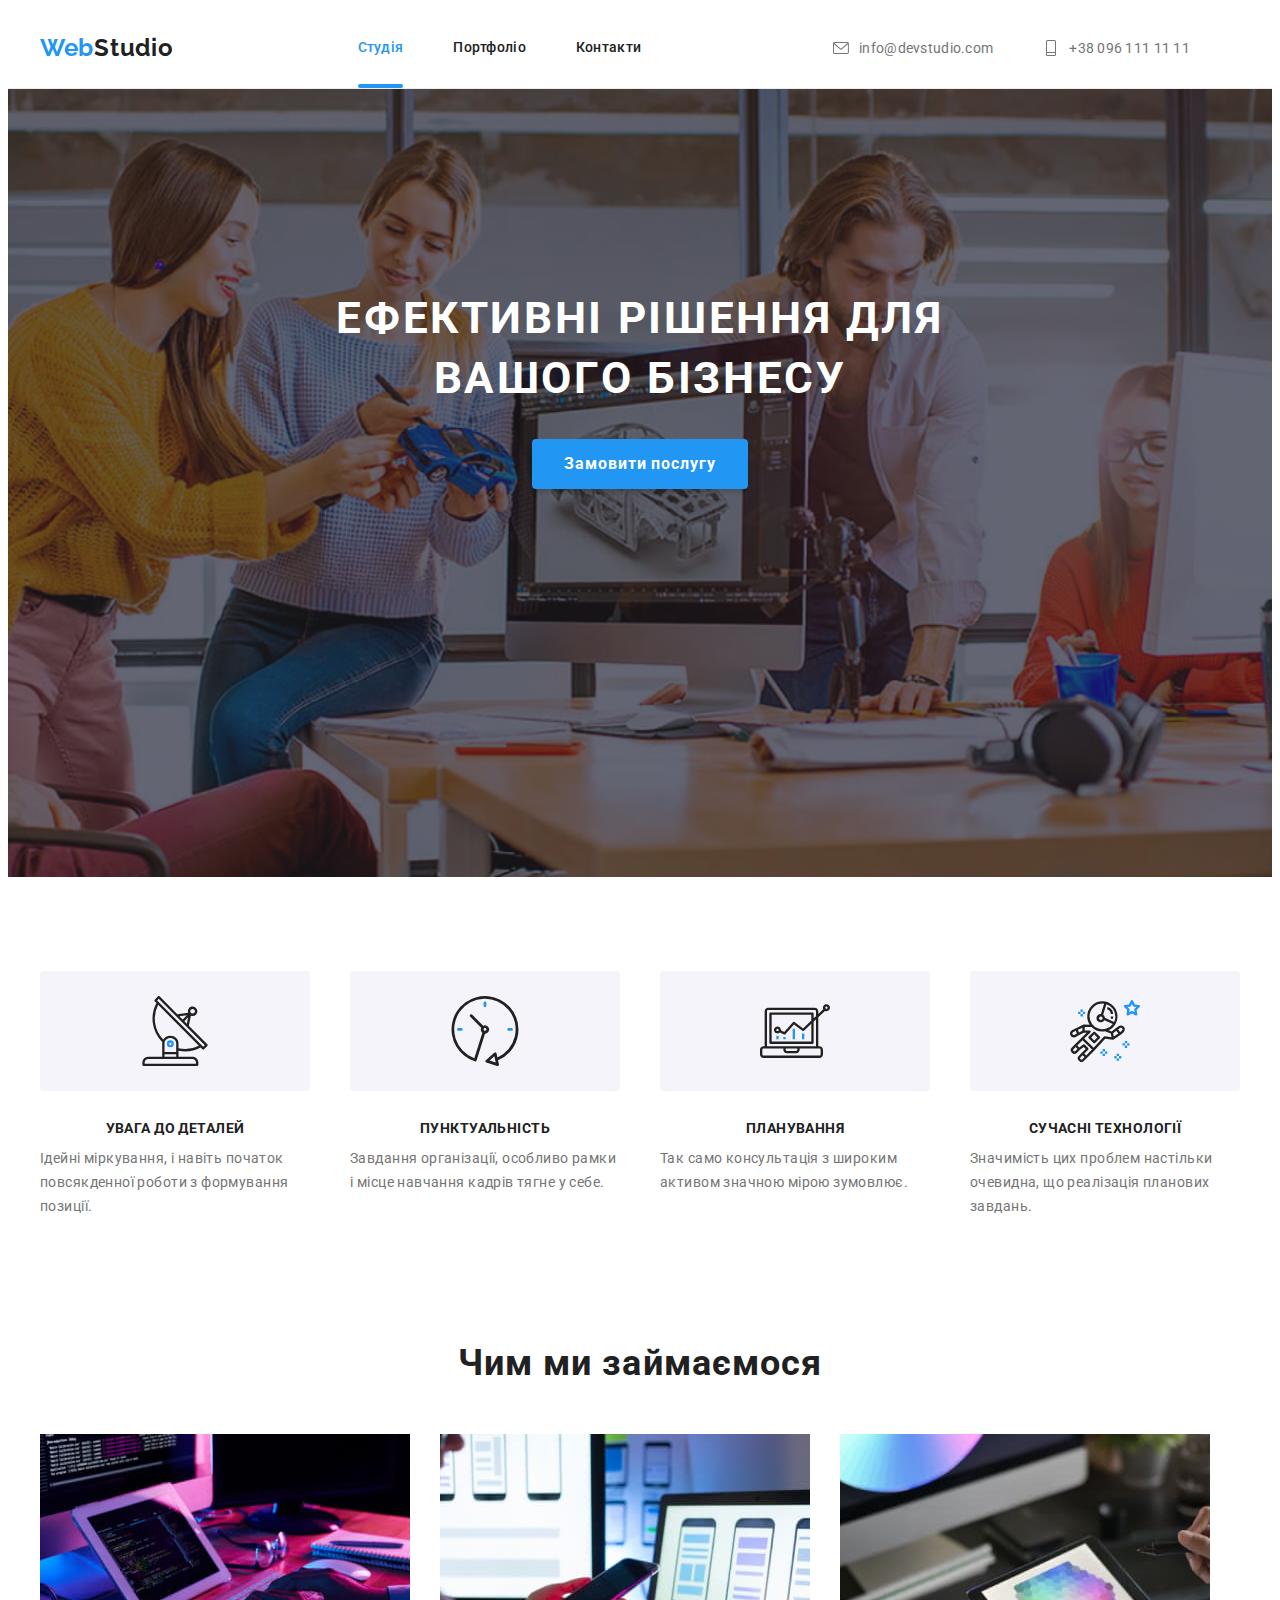
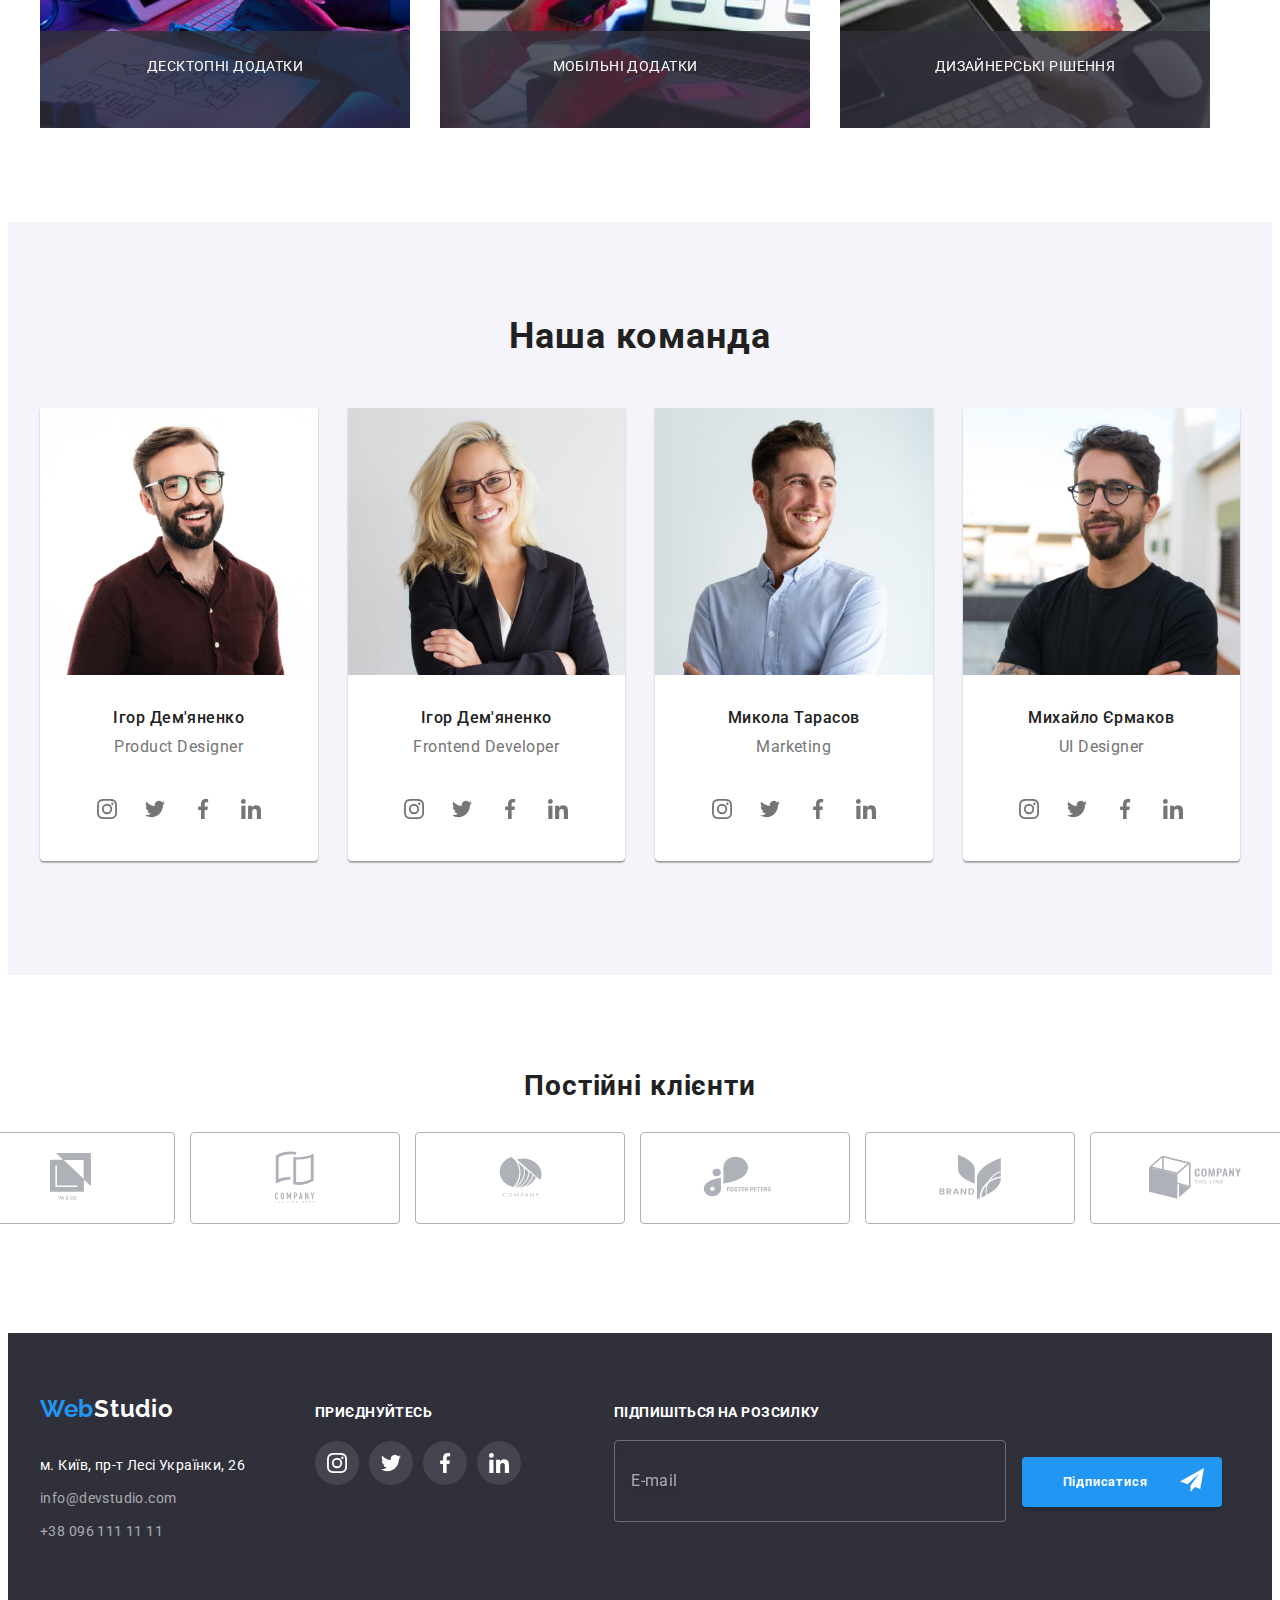
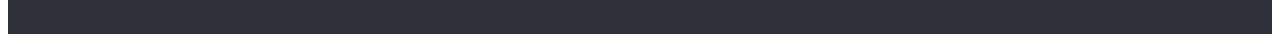
==== commit a69210ac: "finish" ====
--- a/index.html
+++ b/index.html
@@ -42,21 +42,21 @@
             </svg>
           </button>
           <ul class="menu-mobile__list">
-            <li class="menu-mobile__item"><a href="./index.html">Студія</a></li>
+            <li class="menu-mobile__item"><a class="menu-mobile__link--current" href="./index.html">Студія</a></li>
             <li class="menu-mobile__item"><a href="./portfolio.html">Портфоліо</a></li>
             <li class="menu-mobile__item">Контакти</li>
           </ul>
-          <a class="menu-mobile__link" href="tel:+380961111111"
+          <a class="menu-mobile__link menu-mobile__link-phone" href="tel:+380961111111"
             >+380961111111</a
           >
           <a class="menu-mobile__link" href="mailto:info@devstudio.com"
             >info@devstudio.com</a
           >
           <ul class="menu-mobile__social-list">
-            <li class="menu-mobile__social-item">Instagram</li>
-            <li class="menu-mobile__social-item">Twitter</li>
-            <li class="menu-mobile__social-item">Facebook</li>
-            <li class="menu-mobile__social-item">LinkedIn</li>
+            <li class="menu-mobile__social-item"><a href="https://www.instagram.com">Instagram</a></li>
+            <li class="menu-mobile__social-item"><a href="https://twitter.com/?lang=ru">Twitter</a></li>
+            <li class="menu-mobile__social-item"><a href="https://www.facebook.com">Facebook</a></li>
+            <li class="menu-mobile__social-item"><a href="https://www.linkedin.com">LinkedIn</a></li>
           </ul>
         </div>
         <ul class="site-nav__list list">
--- a/css/main.min.css
+++ b/css/main.min.css
@@ -1 +1 @@
-p,h1,h2,h3,h4,h5,h6{margin:0}ul{margin:0;padding:0;font-style:normal}button{cursor:pointer}body{font-family:"Raleway","Roboto";font-style:normal}a{color:var(--primary-color);text-decoration:none}li{list-style:none}img{width:100%}.container{padding-left:15px;padding-right:15px;margin-left:auto;margin-right:auto}@media screen and (min-width: 480px){.container{width:480px}}@media screen and (min-width: 768px){.container{width:768px}}@media screen and (min-width: 1200px){.container{width:1200px}}.section{padding-top:60px;padding-bottom:60px}@media screen and (min-width: 1200px){.section{padding-top:94px;padding-bottom:94px}}.header{border-bottom:1px solid #ececec}.header__nav{display:flex;align-items:center;justify-content:space-between}.menu-mobile{display:none}.menu-mobile.is-open{display:block;background-color:#fff;top:0;left:0;width:100%;height:100%;padding:40px;z-index:1;position:fixed}.menu-button{border:0;background-color:#fff}.menu-button:hover,.menu-button:focus{fill:#2196f3}.menu-mobile__list{margin-bottom:200px}.menu-mobile__item{font-family:"Roboto";font-style:normal;font-weight:500;font-size:40px;line-height:47px;margin-bottom:32px;letter-spacing:.02em}.menu-mobile__item:hover,.menu-mobile__item:focus{color:#2196f3}.menu-mobile__link{display:block;font-family:"Roboto";font-style:normal;font-weight:500;font-size:34px;line-height:1.1764705882;letter-spacing:.02em;color:#757575;margin-bottom:32px}.menu-mobile__link:hover,.menu-mobile__link:focus{color:#2196f3}.menu-mobile__social-list{display:flex;justify-content:space-between}.menu-mobile__social-item{font-family:"Roboto";font-style:normal;font-weight:500;font-size:18px;line-height:22px;letter-spacing:.02em;color:#2196f3;padding:10px;border-right:1px solid rgba(33,33,33,.2)}.button-cross{position:absolute;top:20px;right:0}@media screen and (min-width: 768px){.menu-button{display:none}}.logo{margin:0;font-family:"Raleway",sans-serif;font-weight:700;font-size:26px;line-height:1.19;letter-spacing:.03em;color:#2196f3}.header__logo--color{color:#212121}@media screen and (min-width: 768px){.logo{font-size:24px}}.list{display:none}@media screen and (min-width: 768px){.list{display:flex}.site-nav__list{margin-left:88px;margin-right:96px}.site-nav__item{position:relative;font-family:"Roboto",sans-serif;font-weight:500;font-size:14px;line-height:1.14;letter-spacing:.02em;margin-right:50px;padding:32px 0;color:#212121}.site-nav__item:last-child{margin-right:0}.site-nav__link{fill:#757575;transition:color 250ms cubic-bezier(0.4, 0, 0.2, 1),fill 250ms cubic-bezier(0.4, 0, 0.2, 1)}.site-nav__link:hover,.site-nav__link:focus{color:#2196f3;fill:#2196f3}.site-nav__link::after{position:absolute;content:"";bottom:0;left:0;width:100%;height:4px;background:#2196f3;border-radius:2px;transform:scaleX(0);transition:transform 250ms cubic-bezier(0.4, 0, 0.2, 1)}.site-nav__link:hover::after{transform:scaleX(1)}.site-nav__link--current{color:#2196f3}.site-nav__link--current::after{transform:scaleX(1)}}@media screen and (min-width: 1200px){.list{display:flex}.site-nav__item{position:relative;font-family:"Roboto",sans-serif;font-weight:500;font-size:14px;line-height:1.14;letter-spacing:.02em;margin-right:50px;padding:32px 0;color:#212121}.site-nav__item:last-child{margin-right:0}.site-nav__link{fill:#757575;transition:color 250ms cubic-bezier(0.4, 0, 0.2, 1),fill 250ms cubic-bezier(0.4, 0, 0.2, 1)}.site-nav__link:hover,.site-nav__link:focus{color:#2196f3;fill:#2196f3}.site-nav__link::after{position:absolute;content:"";bottom:0;left:0;width:100%;height:4px;background:#2196f3;border-radius:2px;transform:scaleX(0);transition:transform 250ms cubic-bezier(0.4, 0, 0.2, 1)}.site-nav__link:hover::after{transform:scaleX(1)}.site-nav__link--current{color:#2196f3}.site-nav__link--current::after{transform:scaleX(1)}}@media screen and (min-width: 768px){.auth-nav__list{display:flex;flex-wrap:wrap}.auth-nav__item{margin-bottom:10px}.auth-nav__link{display:flex;align-items:center;width:100%;font-family:"Roboto",sans-serif;font-size:12px;line-height:16px;letter-spacing:.02em;color:#757575;margin-right:50px;fill:#757575}.auth-nav__link:hover,.auth-nav__link:focus{color:#2196f3;fill:#2196f3;transition:color 250ms cubic-bezier(0.4, 0, 0.2, 1),fill 250ms cubic-bezier(0.4, 0, 0.2, 1)}.auth-nav__icon{width:16px;height:16px;margin-right:10px}}@media screen and (min-width: 1200px){.auth-nav__list{display:flex;flex-wrap:nowrap;margin-left:210px}.auth-nav__link{display:flex;align-items:center;width:100%;font-family:"Roboto",sans-serif;font-size:14px;line-height:16px;letter-spacing:.02em;color:#757575;margin-right:50px;fill:#757575}.auth-nav__link:hover,.auth-nav__link:focus{color:#2196f3;fill:#2196f3;transition:color 250ms cubic-bezier(0.4, 0, 0.2, 1),fill 250ms cubic-bezier(0.4, 0, 0.2, 1)}.auth-nav__icon{width:16px;height:12px;margin-right:10px}}.hero{width:100%;height:400px;background-repeat:no-repeat;background-size:cover;text-align:center;background-image:linear-gradient(to right, rgba(47, 48, 58, 0.4), rgba(47, 48, 58, 0.4)),url("../images/bcg-mob.jpg")}@media screen and (min-width: 768px){.hero{background-image:linear-gradient(to right, rgba(47, 48, 58, 0.4), rgba(47, 48, 58, 0.4)),url("../images/bcg-tablet.jpg")}}.hero__title{width:360px;font-family:"Roboto",sans-serif;font-size:26px;line-height:1.6153846154;letter-spacing:.06em;text-transform:uppercase;margin:0 auto;padding-top:70px;color:#fff;text-align:center}.hero__button{font-family:"Roboto",sans-serif;font-weight:700;font-size:16px;line-height:1.875;letter-spacing:.06em;border:none;border-radius:4px;padding:10px 24px;margin-top:30px;background-color:#2196f3;color:#fff;box-shadow:0px 4px 4px rgba(0,0,0,.15);cursor:pointer;transition:background-color 250ms var(--timing-function)}.hero__button:hover,.hero__button:focus{background-color:#188ce8}@media screen and (min-width: 1200px){.hero{height:600px;color:#fff;text-align:center;background-repeat:no-repeat;background-position:center;background-image:linear-gradient(to right, rgba(47, 48, 58, 0.4), rgba(47, 48, 58, 0.4)),url("../images/background-img.jpg")}.hero__title{width:696px;font-family:"Roboto",sans-serif;font-size:44px;line-height:1.36;padding-top:106px}.hero__button{font-family:"Roboto",sans-serif;font-weight:700;font-size:16px;line-height:1.87;letter-spacing:.06em;border:none;border-radius:4px;padding:10px 32px;margin-top:30px;background-color:#2196f3;color:#fff;box-shadow:0px 4px 4px rgba(0,0,0,.15);cursor:pointer;transition:background-color 250ms var(--timing-function)}.hero__button:hover,.hero__button:focus{background-color:#188ce8}}.backdrop{display:block;position:fixed;top:0;left:0;width:100%;height:100%;background-color:rgba(0,0,0,.2);opacity:1;transition:opacity 1200ms cubic-bezier(0.4, 0, 0.2, 1)}.backdrop.is-hidden{opacity:0;pointer-events:none}.backdrop.is-hidden .modal{transform:translate(-50%, -50%) scale(0.3)}@media screen and (min-width: 1200px){.backdrop{display:block;position:fixed;top:0;left:0;width:100%;height:100%;background-color:rgba(0,0,0,.2);opacity:1;transition:opacity 1200ms cubic-bezier(0.4, 0, 0.2, 1)}.backdrop.is-hidden{opacity:0;pointer-events:none}.backdrop.is-hidden .modal{transform:translate(-50%, -50%) scale(0.3)}}.modal{position:absolute;top:50%;left:50%;width:450px;padding:40px;background-color:#fff;transform:translate(-50%, -50%) scale(1) rotate(360deg);transition:transform 1200ms cubic-bezier(0.4, 0, 0.2, 1)}.topic-options{display:flex;flex-direction:column}.topic-options__title{font-family:"Roboto";font-weight:700;font-size:20px;line-height:23px;text-align:center;letter-spacing:.03em;color:#212121;margin-bottom:12px}.topic-options__label{position:relative;width:100%;text-align:left;font-family:"Roboto";font-weight:400;font-size:12px;line-height:14px;letter-spacing:.01em;color:#757575;justify-content:left}.topic-options__input{width:100%;height:40px;border:1px solid rgba(33,33,33,.2);border-radius:4px;padding-left:42px;padding-top:12px;padding-bottom:12px;margin-top:4px;margin-bottom:10px}.topic-options__input:hover,.topic-options__input:focus{border:1px solid #2196f3}.topic-options__input:hover+.topic-options__icon,.topic-options__input:focus+.topic-options__icon{fill:#2196f3;transition:background-color 250ms cubic-bezier(0.4, 0, 0.2, 1),fill 250ms cubic-bezier(0.4, 0, 0.2, 1)}.topic-options__icon{position:absolute;top:55%;left:13px;transform:translateY(-50%)}.topic-options__textarea{width:100%;height:120px;resize:none;padding:12px 16px;margin-bottom:20px;font-family:"Roboto";font-style:normal;font-weight:400;font-size:12px;line-height:14px;letter-spacing:.01em}.checkbox__label{display:flex;align-items:center;margin-bottom:30px;padding-left:13px;color:#757575;font-family:"Roboto";font-weight:400;font-size:12px;line-height:14px;letter-spacing:.01em}.checkbox__input{position:absolute;-webkit-appearance:none;-moz-appearance:none;appearance:none;display:inline-block}.checkbox__input:checked+.checkbox__icon{background-color:#2196f3;background-origin:border-box;border-color:#2196f3;transition:background-color 250ms cubic-bezier(0.4, 0, 0.2, 1)}.checkbox__icon{display:inline-block;width:16px;height:15px;background-image:url(../images/icon-check.svg);border:2px solid #2a2a2a;border-radius:2px;margin-right:7px}.checkbox__link{color:#2196f3;-webkit-text-decoration-line:underline;text-decoration-line:underline;margin-left:3px}.topic-options__button{display:flex;justify-content:center}.topic-options__send{background:#2196f3;border-radius:4px;padding:10px 52px;font-family:"Roboto";font-weight:700;font-size:16px;line-height:30px;letter-spacing:.06em;color:#fff;border:none;box-shadow:0px 4px 4px rgba(0,0,0,.15);transition:background-color 250ms cubic-bezier(0.4, 0, 0.2, 1)}.topic-options__send:hover,.topic-options__send:focus{background-color:#188ce8}.topic-options__close-btn{position:absolute;right:8px;top:8px;width:30px;height:30px;border-radius:50%;background:#fff;border:1px solid rgba(0,0,0,.1)}.topic-options__close-btn:hover .topic-options__icon-close{fill:#2196f3}.topic-options__icon-close{fill:#000}.features__title--hidden,.services__title--hidden{position:absolute;width:1px;height:1px;margin:-1px;border:0;padding:0;white-space:nowrap;overflow:hidden}.features__title{font-family:"Roboto",sans-serif;font-size:14px;line-height:1.14;letter-spacing:.03em;text-transform:uppercase;margin-bottom:10px;color:#212121;text-align:center}.features__item{width:100%}.features__item:nth-last-child(1){margin-right:0}.features__text{font-family:"Roboto",sans-serif;font-size:14px;line-height:1.71;letter-spacing:.03em;color:#757575;margin-bottom:30px}.features__icon{display:flex;height:120px;background:#f5f4fa;border-radius:4px;margin-bottom:30px;justify-content:center;align-items:center}@media screen and (min-width: 768px)and (max-width: 1199px){.features__title{text-align:left}.features__list{display:flex;flex-wrap:wrap;justify-content:space-between;gap:30px}.features__item{width:100%;flex-basis:calc((100% - 90px)/2)}}@media screen and (min-width: 1200px){.features__list{display:flex;justify-content:space-between}.features__item{width:270px;margin-right:30px}.features__item:nth-last-child(1){margin-right:0}.features__text{font-family:"Roboto",sans-serif;font-size:14px;line-height:1.71;letter-spacing:.03em;color:#757575}.features__icon{display:flex;height:120px;background:#f5f4fa;border-radius:4px;margin-bottom:30px;justify-content:center;align-items:center}}.work{display:none;padding-top:0}@media screen and (min-width: 1200px){.work{display:block;text-align:center}.work__list{display:flex}.work__title{font-family:"Roboto",sans-serif;font-size:36px;line-height:1.16;letter-spacing:.03em;margin-bottom:50px;color:#212121}.work__item{position:relative;display:flex}.work__item:not(:last-child){margin-right:30px}.work__text{position:absolute;width:100%;height:70px;bottom:0;background:rgba(47,48,58,.8);font-family:"Roboto";font-size:14px;line-height:16px;padding-top:27px;letter-spacing:.03em;text-transform:uppercase;color:#fff}}.team{background:#f5f4fa;text-align:center}.team__title{font-family:"Roboto",sans-serif;font-size:28px;line-height:1.1785714286;letter-spacing:.03em;padding-bottom:30px;color:#212121}.team__item{background:#fff;box-shadow:0px 1px 3px rgba(0,0,0,.12),0px 1px 1px rgba(0,0,0,.14),0px 2px 1px rgba(0,0,0,.2);border-radius:0px 0px 4px 4px;margin-bottom:20px}.team__name{font-family:"Roboto",sans-serif;font-weight:500;font-size:16px;line-height:1.18;letter-spacing:.03em;padding-top:30px;color:#212121}.team__profession{font-family:"Roboto",sans-serif;font-size:16px;line-height:1.18;letter-spacing:.03em;padding-top:10px;padding-bottom:30px;color:#757575}.social-link__button{width:44px;height:44px;background-color:inherit;border:none;border-radius:50%;padding:12px;margin-bottom:30px;fill:#757575;transition:background-color 250ms cubic-bezier(0.4, 0, 0.2, 1),fill 250ms cubic-bezier(0.4, 0, 0.2, 1)}.social-link__button:hover{background-color:#2196f3;fill:#fff}.social-link__icon{width:20px;height:20px}@media screen and (min-width: 768px)and (max-width: 1199px){.team__list{display:flex;flex-wrap:wrap;gap:30px}.team__item{width:100%;flex-basis:calc((100% - 60px)/2)}}@media screen and (min-width: 1200px){.team__title{font-family:"Roboto",sans-serif;font-size:36px;line-height:1.16;padding-bottom:50px}.team__list{display:flex}.team__item:not(:last-child){margin-right:30px}}.clients__list{display:flex;flex-wrap:wrap;gap:30px}.clients__item{flex-basis:calc((100% - 60px)/2)}.clients__title{font-family:"Roboto";font-size:28px;line-height:1.1785714286;text-align:center;letter-spacing:.03em;margin-bottom:30px;color:#212121}.clients__button{width:210px;height:92px;padding:16px 52px;background-color:unset;border:1px solid #afb1b8;border-radius:4px;fill:#afb1b8;transition:border-color 250ms cubic-bezier(0.4, 0, 0.2, 1),fill 250ms cubic-bezier(0.4, 0, 0.2, 1)}.clients__button:hover,.clients__button:focus{fill:#2196f3;border-color:#2196f3}@media screen and (min-width: 768px){.clients__item{flex-basis:calc((100% - 90px)/3)}}@media screen and (min-width: 1200px){.clients__button{width:170px}.clients__item{flex-basis:calc((100% - 180px)/6)}}.footer{background-color:#2f303a;text-align:center}.footer__logo--color{color:#fff}@media screen and (min-width: 768px){.footer__tablet{display:flex;flex-wrap:wrap;justify-content:space-around;align-items:baseline}}@media screen and (min-width: 1200px){.footer{display:flex;text-align:left;padding-bottom:30px}.container.footer{padding:0;align-items:baseline}.footer__tablet{flex-wrap:nowrap}.footer__contact{padding-top:60px}}.contact__list{margin-top:20px;margin-bottom:60px}.contact__item{margin-top:8px}.contact__link{font-family:"Roboto",sans-serif;font-size:14px;line-height:1.71;letter-spacing:.03em;color:#fff;margin-bottom:9px}.contact__link:hover,.contact__link:focus{color:#2196f3}.contact__link--color{color:rgba(255,255,255,.6)}@media screen and (min-width: 1200px){.contact__item:first-child{margin-top:30px}.contact__item:not(:last-child){margin-bottom:9px}}.social__title{font-family:"Roboto";font-size:14px;line-height:1.14;letter-spacing:.03em;margin-bottom:20px;text-transform:uppercase;color:#fff}.social__list{display:flex;justify-content:center;margin-bottom:60px}.social__item:not(:last-child){margin-right:10px}.social__button{border-radius:50%;width:44px;height:44px;border:none;padding:12px;fill:#fff;background:rgba(255,255,255,.1);transition:background-color 250ms cubic-bezier(0.4, 0, 0.2, 1)}.social__button:hover,.social__button:focus{background-color:#2196f3}@media screen and (min-width: 1200px){.social{margin-left:70px;padding-top:72px}.social__button{border-radius:50%;width:44px;height:44px;border:none;padding:12px;fill:#fff;background:rgba(255,255,255,.1);transition:background-color 250ms cubic-bezier(0.4, 0, 0.2, 1)}.social__button:hover,.social__button:focus{background-color:#2196f3}}.mailing__title{font-family:"Roboto";font-size:14px;line-height:16px;letter-spacing:.03em;text-transform:uppercase;color:#fff;margin-bottom:20px}.mailing__email{width:100%;height:50px;padding:15px 16px;border:1px solid rgba(255,255,255,.3);filter:drop-shadow(0px 4px 4px rgba(0, 0, 0, 0.15));border-radius:4px;background-color:inherit;margin-bottom:20px;color:#fff}.mailing__email::-moz-placeholder{font-family:"Roboto";font-size:16px;line-height:1.25;letter-spacing:.03em;color:rgba(255,255,255,.6)}.mailing__email:-ms-input-placeholder{font-family:"Roboto";font-size:16px;line-height:1.25;letter-spacing:.03em;color:rgba(255,255,255,.6)}.mailing__email::placeholder{font-family:"Roboto";font-size:16px;line-height:1.25;letter-spacing:.03em;color:rgba(255,255,255,.6)}.mailing__button{width:200px;background:#2196f3;box-shadow:0px 4px 4px rgba(0,0,0,.15);border-radius:4px;font-family:"Roboto";font-weight:700;line-height:30px;letter-spacing:.06em;color:#fff;margin-left:12px;padding:10px 62px 10px 28px;border:none}.mailing__span{position:relative}.mailing__icon{position:absolute;left:80%;top:50%;transform:translateY(-50%)}@media screen and (min-width: 768px){.mailing{margin-left:166px;margin-right:152px}}@media screen and (min-width: 1200px){.mailing{margin-left:93px;margin-right:0}.mailing__email{width:358px}}.services__list{display:flex;flex-wrap:wrap}.services__item{margin-right:8px;margin-bottom:8px}.services__button{font-family:"Roboto",sans-serif;font-size:16px;line-height:1.62;letter-spacing:.03em;padding:6px 25px;background-color:#f5f4fa;border:0;border-radius:4px;cursor:pointer;color:#212121;transition:background-color 250ms cubic-bezier(0.4, 0, 0.2, 1),color 250ms cubic-bezier(0.4, 0, 0.2, 1)}.services__button:hover,.services__button:focus{background-color:#2196f3;color:#fff;box-shadow:0px 3px 1px rgba(0,0,0,.1),0px 1px 2px rgba(0,0,0,.08),0px 2px 2px rgba(0,0,0,.12)}.services__button--current{background-color:#2196f3;color:#fff;box-shadow:0px 3px 1px rgba(0,0,0,.1),0px 1px 2px rgba(0,0,0,.08),0px 2px 2px rgba(0,0,0,.12)}@media screen and (min-width: 768px){.services__list{justify-content:center}}@media screen and (min-width: 1200px){.services__list{display:flex;justify-content:center;margin-bottom:50px}.services__item{margin-right:8px}.services__button{font-family:"Roboto",sans-serif;font-size:16px;line-height:1.62;letter-spacing:.03em;padding:6px 25px;background-color:#f5f4fa;border:0;border-radius:4px;cursor:pointer;color:#212121;transition:background-color 250ms cubic-bezier(0.4, 0, 0.2, 1),color 250ms cubic-bezier(0.4, 0, 0.2, 1)}.services__button:hover,.services__button:focus{background-color:#2196f3;color:#fff;box-shadow:0px 3px 1px rgba(0,0,0,.1),0px 1px 2px rgba(0,0,0,.08),0px 2px 2px rgba(0,0,0,.12)}.services__button--current{background-color:#2196f3;color:#fff;box-shadow:0px 3px 1px rgba(0,0,0,.1),0px 1px 2px rgba(0,0,0,.08),0px 2px 2px rgba(0,0,0,.12)}}.gallery__list{display:flex;flex-wrap:wrap;padding-bottom:94px;margin-top:40px}.gallery__item{margin-right:30px;margin-bottom:30px}.gallery__item:hover{box-shadow:0px 1px 1px rgba(0,0,0,.12),0px 4px 4px rgba(0,0,0,.06),1px 4px 6px rgba(0,0,0,.16)}.gallery__overlay{position:relative;display:flex}.gallery__overlay::before{position:absolute;content:"";width:100%;height:100%;background-color:rgba(33,150,243,.9);transform:scaleY(0);transform-origin:bottom;transition:transform 250ms cubic-bezier(0.4, 0, 0.2, 1)}.gallery__text{position:absolute;width:100%;height:100%;left:0;top:0;padding:63px 24px;font-size:18px;line-height:1.5555555556;letter-spacing:.03em;color:#fff;transform:scaleY(0);transform-origin:bottom;transition:transform 250ms cubic-bezier(0.4, 0, 0.2, 1)}.gallery__link:hover .gallery__overlay::before{transform:scaleY(1)}.gallery__link:hover .gallery__text{transform:scaleY(1)}@media screen and (min-width: 768px){.gallery__item{flex-basis:calc((100% - 60px)/2)}}@media screen and (min-width: 1200px){.gallery__item{margin-right:30px;margin-bottom:30px;flex-basis:calc((100% - 90px)/3)}.gallery__item:hover{box-shadow:0px 1px 1px rgba(0,0,0,.12),0px 4px 4px rgba(0,0,0,.06),1px 4px 6px rgba(0,0,0,.16)}.gallery__item:nth-child(3n){margin-right:0px}}.cards{border-right:1px solid #eee;border-left:1px solid #eee;border-bottom:1px solid #eee;padding:20px 24px;height:146px}.card__name{font-family:"Roboto",sans-serif;font-size:18px;line-height:2;letter-spacing:.06em;color:#212121}.card__description{font-family:"Roboto",sans-serif;font-size:16px;line-height:1.88;letter-spacing:.03em;color:#757575}/*# sourceMappingURL=main.min.css.map */+p,h1,h2,h3,h4,h5,h6{margin:0}ul{margin:0;padding:0;font-style:normal}button{cursor:pointer}body{font-family:"Raleway","Roboto";font-style:normal}a{color:var(--primary-color);text-decoration:none}li{list-style:none}img{width:100%}.container{padding-left:15px;padding-right:15px;margin-left:auto;margin-right:auto}@media screen and (min-width: 480px){.container{width:480px}}@media screen and (min-width: 768px){.container{width:768px}}@media screen and (min-width: 1200px){.container{width:1200px}}.section{padding-top:60px;padding-bottom:60px}@media screen and (min-width: 1200px){.section{padding-top:94px;padding-bottom:94px}}.header{border-bottom:1px solid #ececec}.header__nav{display:flex;align-items:center;justify-content:space-between}.menu-mobile{display:none}.menu-mobile.is-open{display:block;background-color:#fff;top:0;left:0;width:100%;height:100%;padding:40px;z-index:1;position:fixed}.menu-button{border:0;background-color:#fff}.menu-button:hover,.menu-button:focus{fill:#2196f3}.menu-mobile__list{margin-bottom:200px}.menu-mobile__item{font-family:"Roboto";font-style:normal;font-weight:500;font-size:40px;line-height:47px;margin-bottom:32px;letter-spacing:.02em}.menu-mobile__item:hover,.menu-mobile__item:focus{color:#2196f3}.menu-mobile__link{display:block;font-family:"Roboto";font-style:normal;font-weight:500;font-size:34px;line-height:1.1764705882;letter-spacing:.02em;color:#757575;margin-bottom:32px}.menu-mobile__link-phone{color:#2196f3}.menu-mobile__link:hover,.menu-mobile__link:focus{color:#2196f3}.menu-mobile__link--current{color:#2196f3}.menu-mobile__social-list{display:flex;justify-content:space-between;margin-top:64px}.menu-mobile__social-item{font-family:"Roboto";font-style:normal;font-weight:500;font-size:18px;line-height:22px;letter-spacing:.02em;color:#2196f3;padding-right:10px;border-right:0}.menu-mobile__social-item:not(:last-child){border-right:1px solid rgba(33,33,33,.2)}.button-cross{position:absolute;top:20px;right:0}@media screen and (min-width: 768px){.menu-button{display:none}}.logo{margin:0;font-family:"Raleway",sans-serif;font-weight:700;font-size:26px;line-height:1.19;letter-spacing:.03em;color:#2196f3}.header__logo--color{color:#212121}@media screen and (min-width: 768px){.logo{font-size:24px}}.list{display:none}@media screen and (min-width: 768px){.list{display:flex}.site-nav__list{margin-left:88px;margin-right:96px}.site-nav__item{position:relative;font-family:"Roboto",sans-serif;font-weight:500;font-size:14px;line-height:1.14;letter-spacing:.02em;margin-right:50px;padding:32px 0;color:#212121}.site-nav__item:last-child{margin-right:0}.site-nav__link{fill:#757575;transition:color 250ms cubic-bezier(0.4, 0, 0.2, 1),fill 250ms cubic-bezier(0.4, 0, 0.2, 1)}.site-nav__link:hover,.site-nav__link:focus{color:#2196f3;fill:#2196f3}.site-nav__link::after{position:absolute;content:"";bottom:0;left:0;width:100%;height:4px;background:#2196f3;border-radius:2px;transform:scaleX(0);transition:transform 250ms cubic-bezier(0.4, 0, 0.2, 1)}.site-nav__link:hover::after{transform:scaleX(1)}.site-nav__link--current{color:#2196f3}.site-nav__link--current::after{transform:scaleX(1)}}@media screen and (min-width: 1200px){.list{display:flex}.site-nav__item{position:relative;font-family:"Roboto",sans-serif;font-weight:500;font-size:14px;line-height:1.14;letter-spacing:.02em;margin-right:50px;padding:32px 0;color:#212121}.site-nav__item:last-child{margin-right:0}.site-nav__link{fill:#757575;transition:color 250ms cubic-bezier(0.4, 0, 0.2, 1),fill 250ms cubic-bezier(0.4, 0, 0.2, 1)}.site-nav__link:hover,.site-nav__link:focus{color:#2196f3;fill:#2196f3}.site-nav__link::after{position:absolute;content:"";bottom:0;left:0;width:100%;height:4px;background:#2196f3;border-radius:2px;transform:scaleX(0);transition:transform 250ms cubic-bezier(0.4, 0, 0.2, 1)}.site-nav__link:hover::after{transform:scaleX(1)}.site-nav__link--current{color:#2196f3}.site-nav__link--current::after{transform:scaleX(1)}}@media screen and (min-width: 768px){.auth-nav__list{display:flex;flex-wrap:wrap}.auth-nav__item{margin-bottom:10px}.auth-nav__link{display:flex;align-items:center;width:100%;font-family:"Roboto",sans-serif;font-size:12px;line-height:16px;letter-spacing:.02em;color:#757575;margin-right:50px;fill:#757575}.auth-nav__link:hover,.auth-nav__link:focus{color:#2196f3;fill:#2196f3;transition:color 250ms cubic-bezier(0.4, 0, 0.2, 1),fill 250ms cubic-bezier(0.4, 0, 0.2, 1)}.auth-nav__icon{width:16px;height:16px;margin-right:10px}}@media screen and (min-width: 1200px){.auth-nav__list{display:flex}.auth-nav__item{margin-bottom:0}.auth-nav__link{display:flex;align-items:center;width:100%;font-family:"Roboto",sans-serif;font-size:14px;line-height:16px;letter-spacing:.02em;color:#757575;margin-right:50px;fill:#757575}.auth-nav__link:hover,.auth-nav__link:focus{color:#2196f3;fill:#2196f3;transition:color 250ms cubic-bezier(0.4, 0, 0.2, 1),fill 250ms cubic-bezier(0.4, 0, 0.2, 1)}.auth-nav__icon{width:16px;height:16px;margin-right:10px}}.hero{width:100%;height:400px;background-repeat:no-repeat;background-size:cover;text-align:center;background-image:linear-gradient(to right, rgba(47, 48, 58, 0.4), rgba(47, 48, 58, 0.4)),url("../images/bcg-mob.jpg")}@media screen and (min-width: 768px){.hero{background-image:linear-gradient(to right, rgba(47, 48, 58, 0.4), rgba(47, 48, 58, 0.4)),url("../images/bcg-tablet.jpg")}}.hero__title{width:360px;font-family:"Roboto",sans-serif;font-size:26px;line-height:1.6153846154;letter-spacing:.06em;text-transform:uppercase;margin:0 auto;padding-top:70px;color:#fff;text-align:center}.hero__button{font-family:"Roboto",sans-serif;font-weight:700;font-size:16px;line-height:1.875;letter-spacing:.06em;border:none;border-radius:4px;padding:10px 24px;margin-top:30px;background-color:#2196f3;color:#fff;box-shadow:0px 4px 4px rgba(0,0,0,.15);cursor:pointer;transition:background-color 250ms var(--timing-function)}.hero__button:hover,.hero__button:focus{background-color:#188ce8}@media screen and (min-width: 1200px){.hero{height:600px;color:#fff;text-align:center;background-repeat:no-repeat;background-position:center;background-image:linear-gradient(to right, rgba(47, 48, 58, 0.4), rgba(47, 48, 58, 0.4)),url("../images/background-img.jpg")}.hero__title{width:696px;font-family:"Roboto",sans-serif;font-size:44px;line-height:1.36;padding-top:106px}.hero__button{font-family:"Roboto",sans-serif;font-weight:700;font-size:16px;line-height:1.87;letter-spacing:.06em;border:none;border-radius:4px;padding:10px 32px;margin-top:30px;background-color:#2196f3;color:#fff;box-shadow:0px 4px 4px rgba(0,0,0,.15);cursor:pointer;transition:background-color 250ms var(--timing-function)}.hero__button:hover,.hero__button:focus{background-color:#188ce8}}.backdrop{display:block;position:fixed;top:0;left:0;width:100%;height:100%;background-color:rgba(0,0,0,.2);opacity:1;transition:opacity 1200ms cubic-bezier(0.4, 0, 0.2, 1)}.backdrop.is-hidden{opacity:0;pointer-events:none}.backdrop.is-hidden .modal{transform:translate(-50%, -50%) scale(0.3)}@media screen and (min-width: 1200px){.backdrop{display:block;position:fixed;top:0;left:0;width:100%;height:100%;background-color:rgba(0,0,0,.2);opacity:1;transition:opacity 1200ms cubic-bezier(0.4, 0, 0.2, 1)}.backdrop.is-hidden{opacity:0;pointer-events:none}.backdrop.is-hidden .modal{transform:translate(-50%, -50%) scale(0.3)}}.modal{position:absolute;top:50%;left:50%;width:450px;padding:40px;background-color:#fff;transform:translate(-50%, -50%) scale(1) rotate(360deg);transition:transform 1200ms cubic-bezier(0.4, 0, 0.2, 1)}.topic-options{display:flex;flex-direction:column}.topic-options__title{font-family:"Roboto";font-weight:700;font-size:20px;line-height:23px;text-align:center;letter-spacing:.03em;color:#212121;margin-bottom:12px}.topic-options__label{position:relative;width:100%;text-align:left;font-family:"Roboto";font-weight:400;font-size:12px;line-height:14px;letter-spacing:.01em;color:#757575;justify-content:left}.topic-options__input{width:100%;height:40px;border:1px solid rgba(33,33,33,.2);border-radius:4px;padding-left:42px;padding-top:12px;padding-bottom:12px;margin-top:4px;margin-bottom:10px}.topic-options__input:hover,.topic-options__input:focus{border:1px solid #2196f3}.topic-options__input:hover+.topic-options__icon,.topic-options__input:focus+.topic-options__icon{fill:#2196f3;transition:background-color 250ms cubic-bezier(0.4, 0, 0.2, 1),fill 250ms cubic-bezier(0.4, 0, 0.2, 1)}.topic-options__icon{position:absolute;top:55%;left:13px;transform:translateY(-50%)}.topic-options__textarea{width:100%;height:120px;resize:none;padding:12px 16px;margin-bottom:20px;font-family:"Roboto";font-style:normal;font-weight:400;font-size:12px;line-height:14px;letter-spacing:.01em}.checkbox__label{display:flex;align-items:center;margin-bottom:30px;padding-left:13px;color:#757575;font-family:"Roboto";font-weight:400;font-size:12px;line-height:14px;letter-spacing:.01em}.checkbox__input{position:absolute;-webkit-appearance:none;-moz-appearance:none;appearance:none;display:inline-block}.checkbox__input:checked+.checkbox__icon{background-color:#2196f3;background-origin:border-box;border-color:#2196f3;transition:background-color 250ms cubic-bezier(0.4, 0, 0.2, 1)}.checkbox__icon{display:inline-block;width:16px;height:15px;background-image:url(../images/icon-check.svg);border:2px solid #2a2a2a;border-radius:2px;margin-right:7px}.checkbox__link{color:#2196f3;-webkit-text-decoration-line:underline;text-decoration-line:underline;margin-left:3px}.topic-options__button{display:flex;justify-content:center}.topic-options__send{background:#2196f3;border-radius:4px;padding:10px 52px;font-family:"Roboto";font-weight:700;font-size:16px;line-height:30px;letter-spacing:.06em;color:#fff;border:none;box-shadow:0px 4px 4px rgba(0,0,0,.15);transition:background-color 250ms cubic-bezier(0.4, 0, 0.2, 1)}.topic-options__send:hover,.topic-options__send:focus{background-color:#188ce8}.topic-options__close-btn{position:absolute;right:8px;top:8px;width:30px;height:30px;border-radius:50%;background:#fff;border:1px solid rgba(0,0,0,.1)}.topic-options__close-btn:hover .topic-options__icon-close{fill:#2196f3}.topic-options__icon-close{fill:#000}.features__title--hidden,.services__title--hidden{position:absolute;width:1px;height:1px;margin:-1px;border:0;padding:0;white-space:nowrap;overflow:hidden}.features__title{font-family:"Roboto",sans-serif;font-size:14px;line-height:1.14;letter-spacing:.03em;text-transform:uppercase;margin-bottom:10px;color:#212121;text-align:center}.features__item{width:100%}.features__item:nth-last-child(1){margin-right:0}.features__text{font-family:"Roboto",sans-serif;font-size:14px;line-height:1.71;letter-spacing:.03em;color:#757575;margin-bottom:30px}.features__icon{display:flex;height:120px;background:#f5f4fa;border-radius:4px;margin-bottom:30px;justify-content:center;align-items:center}@media screen and (min-width: 768px)and (max-width: 1199px){.features__title{text-align:left}.features__list{display:flex;flex-wrap:wrap;justify-content:center;gap:30px}.features__item{flex-basis:calc((100% - 90px)/2)}}@media screen and (min-width: 1200px){.features__list{display:flex;justify-content:space-between}.features__item{width:270px;margin-right:30px}.features__item:nth-last-child(1){margin-right:0}.features__text{font-family:"Roboto",sans-serif;font-size:14px;line-height:1.71;letter-spacing:.03em;color:#757575}.features__icon{display:flex;height:120px;background:#f5f4fa;border-radius:4px;margin-bottom:30px;justify-content:center;align-items:center}}.work{display:none;padding-top:0}@media screen and (min-width: 1200px){.work{display:block;text-align:center}.work__list{display:flex}.work__title{font-family:"Roboto",sans-serif;font-size:36px;line-height:1.16;letter-spacing:.03em;margin-bottom:50px;color:#212121}.work__item{position:relative;display:flex}.work__item:not(:last-child){margin-right:30px}.work__text{position:absolute;width:100%;height:70px;bottom:0;background:rgba(47,48,58,.8);font-family:"Roboto";font-size:14px;line-height:16px;padding-top:27px;letter-spacing:.03em;text-transform:uppercase;color:#fff}}.team{background:#f5f4fa;text-align:center}.team__title{font-family:"Roboto",sans-serif;font-size:28px;line-height:1.1785714286;letter-spacing:.03em;padding-bottom:30px;color:#212121}.team__item{background:#fff;box-shadow:0px 1px 3px rgba(0,0,0,.12),0px 1px 1px rgba(0,0,0,.14),0px 2px 1px rgba(0,0,0,.2);border-radius:0px 0px 4px 4px;margin-bottom:20px}.team__name{font-family:"Roboto",sans-serif;font-weight:500;font-size:16px;line-height:1.18;letter-spacing:.03em;padding-top:30px;color:#212121}.team__profession{font-family:"Roboto",sans-serif;font-size:16px;line-height:1.18;letter-spacing:.03em;padding-top:10px;padding-bottom:30px;color:#757575}.social-link__button{width:44px;height:44px;background-color:inherit;border:none;border-radius:50%;padding:12px;margin-bottom:30px;fill:#757575;transition:background-color 250ms cubic-bezier(0.4, 0, 0.2, 1),fill 250ms cubic-bezier(0.4, 0, 0.2, 1)}.social-link__button:hover{background-color:#2196f3;fill:#fff}.social-link__icon{width:20px;height:20px}@media screen and (min-width: 768px)and (max-width: 1199px){.team__list{display:flex;flex-wrap:wrap;gap:30px}.team__item{width:100%;flex-basis:calc((100% - 60px)/2)}}@media screen and (min-width: 1200px){.team__title{font-family:"Roboto",sans-serif;font-size:36px;line-height:1.16;padding-bottom:50px}.team__list{display:flex}.team__item:not(:last-child){margin-right:30px}}.clients__list{display:flex;flex-wrap:wrap;justify-content:center}.clients__item{flex-basis:calc((100% - 60px)/2);margin-right:15px;margin-bottom:15px}.clients__title{font-family:"Roboto";font-size:28px;line-height:1.1785714286;text-align:center;letter-spacing:.03em;margin-bottom:30px;color:#212121}.clients__button{width:100%;min-width:200px;height:92px;padding:16px 52px;background-color:unset;border:1px solid #afb1b8;border-radius:4px;fill:#afb1b8;transition:border-color 250ms cubic-bezier(0.4, 0, 0.2, 1),fill 250ms cubic-bezier(0.4, 0, 0.2, 1)}.clients__button:hover,.clients__button:focus{fill:#2196f3;border-color:#2196f3}@media screen and (min-width: 768px){.clients__item{flex-basis:calc((100% - 90px)/3)}}@media screen and (min-width: 1200px){.clients__list{flex-wrap:nowrap}.clients__button{width:210px}.clients__item{flex-basis:calc((100% - 180px)/6)}}.footer{background-color:#2f303a;text-align:center}.footer__logo--color{color:#fff}@media screen and (min-width: 768px){.footer__tablet{display:flex;flex-wrap:wrap;justify-content:space-around;align-items:baseline}}@media screen and (min-width: 1200px){.footer{display:flex;text-align:left;padding-bottom:30px}.container.footer{padding:0;align-items:baseline}.footer__tablet{flex-wrap:nowrap}.footer__contact{padding-top:60px}}.contact__list{margin-top:20px;margin-bottom:60px}.contact__item{margin-top:8px}.contact__link{font-family:"Roboto",sans-serif;font-size:14px;line-height:1.71;letter-spacing:.03em;color:#fff;margin-bottom:9px}.contact__link:hover,.contact__link:focus{color:#2196f3}.contact__link--color{color:rgba(255,255,255,.6)}@media screen and (min-width: 1200px){.contact__item:first-child{margin-top:30px}.contact__item:not(:last-child){margin-bottom:9px}}.social__title{font-family:"Roboto";font-size:14px;line-height:1.14;letter-spacing:.03em;margin-bottom:20px;text-transform:uppercase;color:#fff}.social__list{display:flex;justify-content:center;margin-bottom:60px}.social__item:not(:last-child){margin-right:10px}.social__button{border-radius:50%;width:44px;height:44px;border:none;padding:12px;fill:#fff;background:rgba(255,255,255,.1);transition:background-color 250ms cubic-bezier(0.4, 0, 0.2, 1)}.social__button:hover,.social__button:focus{background-color:#2196f3}@media screen and (min-width: 1200px){.social{margin-left:70px;padding-top:72px}.social__button{border-radius:50%;width:44px;height:44px;border:none;padding:12px;fill:#fff;background:rgba(255,255,255,.1);transition:background-color 250ms cubic-bezier(0.4, 0, 0.2, 1)}.social__button:hover,.social__button:focus{background-color:#2196f3}}.mailing__title{font-family:"Roboto";font-size:14px;line-height:16px;letter-spacing:.03em;text-transform:uppercase;color:#fff;margin-bottom:20px}.mailing__email{width:100%;height:50px;padding:15px 16px;border:1px solid rgba(255,255,255,.3);filter:drop-shadow(0px 4px 4px rgba(0, 0, 0, 0.15));border-radius:4px;background-color:inherit;margin-bottom:20px;color:#fff}.mailing__email::-moz-placeholder{font-family:"Roboto";font-size:16px;line-height:1.25;letter-spacing:.03em;color:rgba(255,255,255,.6)}.mailing__email:-ms-input-placeholder{font-family:"Roboto";font-size:16px;line-height:1.25;letter-spacing:.03em;color:rgba(255,255,255,.6)}.mailing__email::placeholder{font-family:"Roboto";font-size:16px;line-height:1.25;letter-spacing:.03em;color:rgba(255,255,255,.6)}.mailing__button{width:200px;background:#2196f3;box-shadow:0px 4px 4px rgba(0,0,0,.15);border-radius:4px;font-family:"Roboto";font-weight:700;line-height:30px;letter-spacing:.06em;color:#fff;margin-left:12px;padding:10px 62px 10px 28px;border:none}.mailing__span{position:relative}.mailing__icon{position:absolute;left:80%;top:50%;transform:translateY(-50%)}@media screen and (min-width: 768px){.mailing{margin-left:166px;margin-right:152px}}@media screen and (min-width: 1200px){.mailing{margin-left:93px;margin-right:0}.mailing__email{width:358px}}.services__list{display:flex;flex-wrap:wrap}.services__item{margin-right:8px;margin-bottom:8px}.services__button{font-family:"Roboto",sans-serif;font-size:16px;line-height:1.62;letter-spacing:.03em;padding:6px 25px;background-color:#f5f4fa;border:0;border-radius:4px;cursor:pointer;color:#212121;transition:background-color 250ms cubic-bezier(0.4, 0, 0.2, 1),color 250ms cubic-bezier(0.4, 0, 0.2, 1)}.services__button:hover,.services__button:focus{background-color:#2196f3;color:#fff;box-shadow:0px 3px 1px rgba(0,0,0,.1),0px 1px 2px rgba(0,0,0,.08),0px 2px 2px rgba(0,0,0,.12)}.services__button--current{background-color:#2196f3;color:#fff;box-shadow:0px 3px 1px rgba(0,0,0,.1),0px 1px 2px rgba(0,0,0,.08),0px 2px 2px rgba(0,0,0,.12)}@media screen and (min-width: 768px){.services__list{justify-content:center}}@media screen and (min-width: 1200px){.services__list{display:flex;justify-content:center;margin-bottom:50px}.services__item{margin-right:8px}.services__button{font-family:"Roboto",sans-serif;font-size:16px;line-height:1.62;letter-spacing:.03em;padding:6px 25px;background-color:#f5f4fa;border:0;border-radius:4px;cursor:pointer;color:#212121;transition:background-color 250ms cubic-bezier(0.4, 0, 0.2, 1),color 250ms cubic-bezier(0.4, 0, 0.2, 1)}.services__button:hover,.services__button:focus{background-color:#2196f3;color:#fff;box-shadow:0px 3px 1px rgba(0,0,0,.1),0px 1px 2px rgba(0,0,0,.08),0px 2px 2px rgba(0,0,0,.12)}.services__button--current{background-color:#2196f3;color:#fff;box-shadow:0px 3px 1px rgba(0,0,0,.1),0px 1px 2px rgba(0,0,0,.08),0px 2px 2px rgba(0,0,0,.12)}}.gallery__list{display:flex;flex-wrap:wrap;padding-bottom:94px;margin-top:40px}.gallery__item{margin-right:30px;margin-bottom:30px}.gallery__item:hover{box-shadow:0px 1px 1px rgba(0,0,0,.12),0px 4px 4px rgba(0,0,0,.06),1px 4px 6px rgba(0,0,0,.16)}.gallery__overlay{position:relative;display:flex}.gallery__overlay::before{position:absolute;content:"";width:100%;height:100%;background-color:rgba(33,150,243,.9);transform:scaleY(0);transform-origin:bottom;transition:transform 250ms cubic-bezier(0.4, 0, 0.2, 1)}.gallery__text{position:absolute;width:100%;height:100%;left:0;top:0;padding:63px 24px;font-size:18px;line-height:1.5555555556;letter-spacing:.03em;color:#fff;transform:scaleY(0);transform-origin:bottom;transition:transform 250ms cubic-bezier(0.4, 0, 0.2, 1)}.gallery__link{height:100%;display:flex;flex-direction:column}.gallery__link:hover .gallery__overlay::before{transform:scaleY(1)}.gallery__link:hover .gallery__text{transform:scaleY(1)}@media screen and (min-width: 768px){.gallery__item{flex-basis:calc((100% - 60px)/2)}}@media screen and (min-width: 1200px){.gallery__item{margin-right:30px;margin-bottom:30px;flex-basis:calc((100% - 90px)/3)}.gallery__item:hover{box-shadow:0px 1px 1px rgba(0,0,0,.12),0px 4px 4px rgba(0,0,0,.06),1px 4px 6px rgba(0,0,0,.16)}.gallery__item:nth-child(3n){margin-right:0px}}.cards{border-right:1px solid #eee;border-left:1px solid #eee;border-bottom:1px solid #eee;padding:20px 24px;flex-grow:1}.card__name{font-family:"Roboto",sans-serif;font-size:16px;line-height:36px;letter-spacing:.06em;color:#212121}@media screen and (min-width: 768px)and (max-width: 1199px){.card__name{font-size:18px}}.card__description{font-family:"Roboto",sans-serif;font-size:16px;line-height:1.88;letter-spacing:.03em;color:#757575}/*# sourceMappingURL=main.min.css.map */